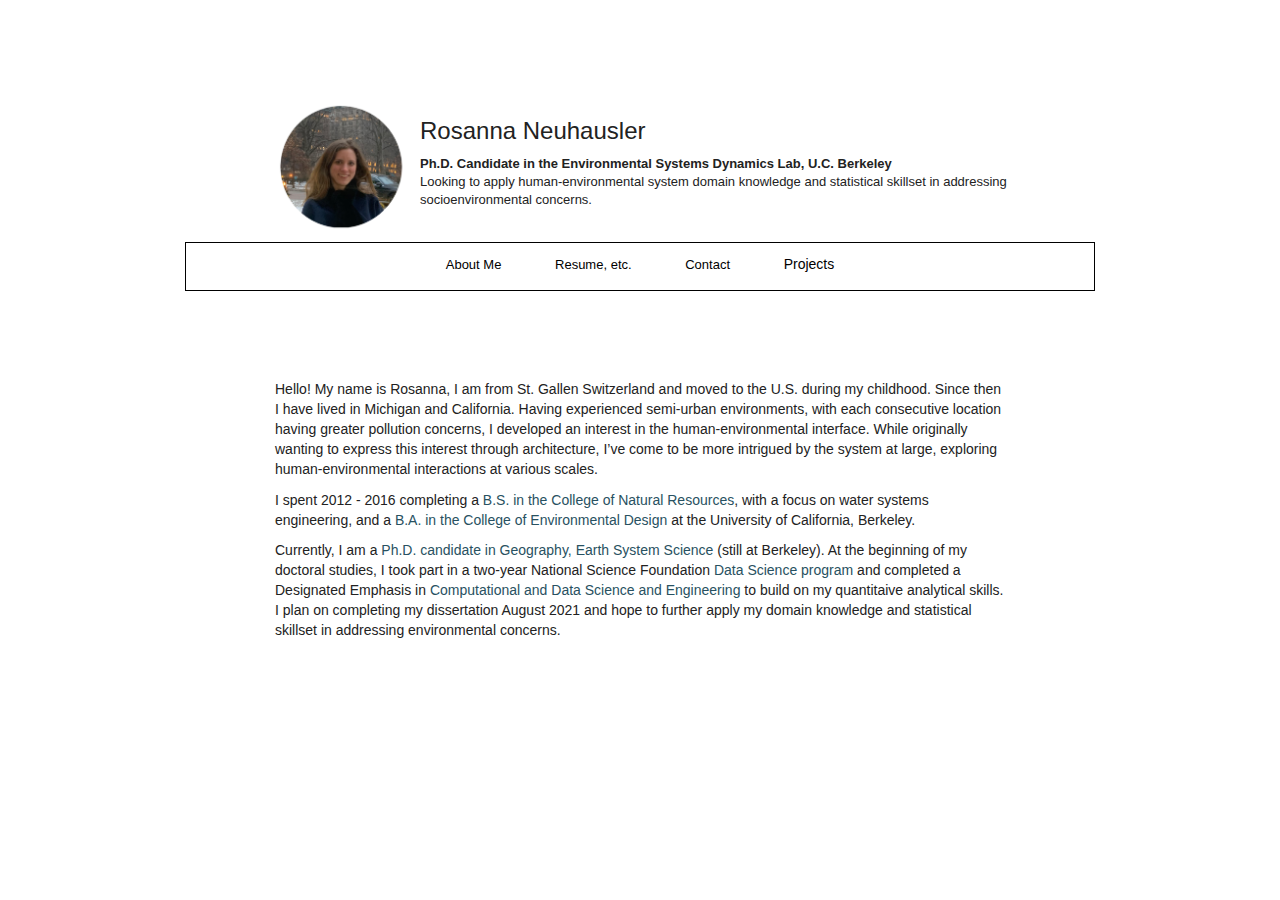
==== index.html @ 196059f1 "updated layout" ====
<!DOCTYPE html>

<html>

<head>

<meta charset="utf-8" />
<meta name="generator" content="pandoc" />
<meta http-equiv="X-UA-Compatible" content="IE=EDGE" />




<title>index.utf8</title>

<script src="site_libs/jquery-1.11.3/jquery.min.js"></script>
<meta name="viewport" content="width=device-width, initial-scale=1" />
<link href="site_libs/bootstrap-3.3.5/css/yeti.min.css" rel="stylesheet" />
<script src="site_libs/bootstrap-3.3.5/js/bootstrap.min.js"></script>
<script src="site_libs/bootstrap-3.3.5/shim/html5shiv.min.js"></script>
<script src="site_libs/bootstrap-3.3.5/shim/respond.min.js"></script>
<style>h1 {font-size: 34px;}
       h1.title {font-size: 38px;}
       h2 {font-size: 30px;}
       h3 {font-size: 24px;}
       h4 {font-size: 18px;}
       h5 {font-size: 16px;}
       h6 {font-size: 12px;}
       code {color: inherit; background-color: rgba(0, 0, 0, 0.04);}
       pre:not([class]) { background-color: white }</style>
<script src="site_libs/navigation-1.1/tabsets.js"></script>
<link href="site_libs/highlightjs-9.12.0/default.css" rel="stylesheet" />
<script src="site_libs/highlightjs-9.12.0/highlight.js"></script>

<style type="text/css">
  code{white-space: pre-wrap;}
  span.smallcaps{font-variant: small-caps;}
  span.underline{text-decoration: underline;}
  div.column{display: inline-block; vertical-align: top; width: 50%;}
  div.hanging-indent{margin-left: 1.5em; text-indent: -1.5em;}
  ul.task-list{list-style: none;}
    </style>

<style type="text/css">code{white-space: pre;}</style>
<script type="text/javascript">
if (window.hljs) {
  hljs.configure({languages: []});
  hljs.initHighlightingOnLoad();
  if (document.readyState && document.readyState === "complete") {
    window.setTimeout(function() { hljs.initHighlighting(); }, 0);
  }
}
</script>





<link rel="stylesheet" href="starter.css" type="text/css" />



<style type = "text/css">
.main-container {
  max-width: 940px;
  margin-left: auto;
  margin-right: auto;
}
img {
  max-width:100%;
}
.tabbed-pane {
  padding-top: 12px;
}
.html-widget {
  margin-bottom: 20px;
}
button.code-folding-btn:focus {
  outline: none;
}
summary {
  display: list-item;
}
pre code {
  padding: 0;
}
</style>


<style type="text/css">
.dropdown-submenu {
  position: relative;
}
.dropdown-submenu>.dropdown-menu {
  top: 0;
  left: 100%;
  margin-top: -6px;
  margin-left: -1px;
  border-radius: 0 6px 6px 6px;
}
.dropdown-submenu:hover>.dropdown-menu {
  display: block;
}
.dropdown-submenu>a:after {
  display: block;
  content: " ";
  float: right;
  width: 0;
  height: 0;
  border-color: transparent;
  border-style: solid;
  border-width: 5px 0 5px 5px;
  border-left-color: #cccccc;
  margin-top: 5px;
  margin-right: -10px;
}
.dropdown-submenu:hover>a:after {
  border-left-color: #adb5bd;
}
.dropdown-submenu.pull-left {
  float: none;
}
.dropdown-submenu.pull-left>.dropdown-menu {
  left: -100%;
  margin-left: 10px;
  border-radius: 6px 0 6px 6px;
}
</style>

<script type="text/javascript">
// manage active state of menu based on current page
$(document).ready(function () {
  // active menu anchor
  href = window.location.pathname
  href = href.substr(href.lastIndexOf('/') + 1)
  if (href === "")
    href = "index.html";
  var menuAnchor = $('a[href="' + href + '"]');

  // mark it active
  menuAnchor.tab('show');

  // if it's got a parent navbar menu mark it active as well
  menuAnchor.closest('li.dropdown').addClass('active');

  // Navbar adjustments
  var navHeight = $(".navbar").first().height() + 15;
  var style = document.createElement('style');
  var pt = "padding-top: " + navHeight + "px; ";
  var mt = "margin-top: -" + navHeight + "px; ";
  var css = "";
  // offset scroll position for anchor links (for fixed navbar)
  for (var i = 1; i <= 6; i++) {
    css += ".section h" + i + "{ " + pt + mt + "}\n";
  }
  style.innerHTML = "body {" + pt + "padding-bottom: 40px; }\n" + css;
  document.head.appendChild(style);
});
</script>

<!-- tabsets -->

<style type="text/css">
.tabset-dropdown > .nav-tabs {
  display: inline-table;
  max-height: 500px;
  min-height: 44px;
  overflow-y: auto;
  border: 1px solid #ddd;
  border-radius: 4px;
}

.tabset-dropdown > .nav-tabs > li.active:before {
  content: "";
  font-family: 'Glyphicons Halflings';
  display: inline-block;
  padding: 10px;
  border-right: 1px solid #ddd;
}

.tabset-dropdown > .nav-tabs.nav-tabs-open > li.active:before {
  content: "&#xe258;";
  border: none;
}

.tabset-dropdown > .nav-tabs.nav-tabs-open:before {
  content: "";
  font-family: 'Glyphicons Halflings';
  display: inline-block;
  padding: 10px;
  border-right: 1px solid #ddd;
}

.tabset-dropdown > .nav-tabs > li.active {
  display: block;
}

.tabset-dropdown > .nav-tabs > li > a,
.tabset-dropdown > .nav-tabs > li > a:focus,
.tabset-dropdown > .nav-tabs > li > a:hover {
  border: none;
  display: inline-block;
  border-radius: 4px;
  background-color: transparent;
}

.tabset-dropdown > .nav-tabs.nav-tabs-open > li {
  display: block;
  float: none;
}

.tabset-dropdown > .nav-tabs > li {
  display: none;
}
</style>

<!-- code folding -->




</head>

<body>


<div class="container-fluid main-container">




<meta name="viewport" content="width=device-width, initial-scale=1">
<style>

  img {
    float: left;
  }

  body {
    background-color: #ffffff;
    text-color: #000000;
    font-family: inherit;
    font-weight: lighter;
    font-size: 13px;
  } /*for dark background: #0D2A35*/

  a:link{ color: #285161 }
  a:visited{ color: #285161}



  .navbar {
    width: 100%;
    font-family: inherit;
    background-color: #ffffff;
    border: 1px solid black;
    color: #000000;
    display: inline-block;
    text-align:center;
    margin-bottom: 0px;
  }

  .navbar a {
    display: inline-block;
    font-size: 13px;
    text-align: center;
    color: #000000;
    padding: 12px 25px;
    text-decoration: none;
    border-bottom: 3px solid transparent;
  }

  .navbar a.active {
    border-bottom: 3px solid red;
  }

  .dropbtn {
    cursor: pointer;
    font-size: 14px;
    border: none;
    outline: none;
    padding: 12px 25px;
    background-color: inherit;
    font-family: inherit;
    padding-top: 12px;
    padding-bottom: 12px;
  }

  .dropdown {
  position: relative;
  display: inline-block;
}

  .navbar a:hover, .dropdown:hover .dropbtn, .dropbtn:focus {
    border-bottom: 3px solid red;
  }

  .dropdown-content {
    display: none;
    position: absolute;
    background-color: #e8e8e8;
    min-width: 160px;
    z-index: 3;
    box-shadow: 0px 1px 2px 0px rgba(0,0,0,0.2);
  }

/*links inside*/
  .dropdown-content a {
    float: none;
    color: black;
    padding: 12px 16px;
    text-decoration: none;
    display: block;
    text-align: left;
  }

  .dropdown-content a:hover {
  }

  .show {
    display: block;
  }


  .h1{
    font-weight: lighter;
  }
    p{
padding-right: 90px;
padding-left: 90px;
}


</style>



<div>

<br>

<br>

<p>
<img src="images/newyork_zoom.png" alt="Profile" style="width:145px;height:145px;">
<h1>Rosanna Neuhausler</h1>
<strong>Ph.D. Candidate in the Environmental Systems Dynamics Lab, U.C. Berkeley</strong> <br> Looking to apply human-environmental system domain knowledge and statistical skillset in addressing socioenvironmental concerns.
</p>
<div class="navbar">
  <a href=index.html>About Me</a>
  <a href=resume.html>Resume, etc.</a>
  <a href=contact.html>Contact</a>
  <div class="dropdown">
    <button onclick="myFunction()" class="dropbtn">Projects</button>
    <div id="myDropdown" class="dropdown-content">
      <a href=edgeai.html>AI at the Edge for Intruder Detection</a>
      <a href=hongkong.html>Fisheye Image Segmentation</a>
    </div>
  </div>

</div>


<br>
<br>

</div>

<script>
/* When the user clicks on the button,
toggle between hiding and showing the dropdown content */
function myFunction() {
  document.getElementById("myDropdown").classList.toggle("show");
}

// Close the dropdown if the user clicks outside of it
window.onclick = function(e) {
  if (!e.target.matches('.dropbtn')) {
  var myDropdown = document.getElementById("myDropdown");
    if (myDropdown.classList.contains('show')) {
      myDropdown.classList.remove('show');
    }
  }
}
</script>

<div id="header">




</div>


<style>

p{
padding-right: 90px;
padding-left: 90px;
}

</style>
<body>
<p><br> <br> <br></p>
<p>
Hello! My name is Rosanna, I am from St. Gallen Switzerland and moved to the U.S. during my childhood. Since then I have lived in Michigan and California. Having experienced semi-urban environments, with each consecutive location having greater pollution concerns, I developed an interest in the human-environmental interface. While originally wanting to express this interest through architecture, I’ve come to be more intrigued by the system at large, exploring human-environmental interactions at various scales.
</p>
<p>
I spent 2012 - 2016 completing a <a href="http://guide.berkeley.edu/undergraduate/degree-programs/conservation-resource-studies/">B.S. in the College of Natural Resources</a>, with a focus on water systems engineering, and a <a href="http://guide.berkeley.edu/undergraduate/degree-programs/urban-studies/">B.A. in the College of Environmental Design</a> at the University of California, Berkeley.
</p>
<p>
Currently, I am a <a href="http://geography.berkeley.edu/graduate-studies/program-description/">Ph.D. candidate in Geography, Earth System Science</a> (still at Berkeley). At the beginning of my doctoral studies, I took part in a two-year National Science Foundation <a href="http://ds421.berkeley.edu/">Data Science program</a> and completed a Designated Emphasis in <a href="https://citris-uc.org/initiatives/decse/">Computational and Data Science and Engineering</a> to build on my quantitaive analytical skills. I plan on completing my dissertation August 2021 and hope to further apply my domain knowledge and statistical skillset in addressing environmental concerns.
</p>
</body>




</div>

<script>

// add bootstrap table styles to pandoc tables
function bootstrapStylePandocTables() {
  $('tr.odd').parent('tbody').parent('table').addClass('table table-condensed');
}
$(document).ready(function () {
  bootstrapStylePandocTables();
});


</script>

<!-- tabsets -->

<script>
$(document).ready(function () {
  window.buildTabsets("TOC");
});

$(document).ready(function () {
  $('.tabset-dropdown > .nav-tabs > li').click(function () {
    $(this).parent().toggleClass('nav-tabs-open');
  });
});
</script>

<!-- code folding -->


<!-- dynamically load mathjax for compatibility with self-contained -->
<script>
  (function () {
    var script = document.createElement("script");
    script.type = "text/javascript";
    script.src  = "https://mathjax.rstudio.com/latest/MathJax.js?config=TeX-AMS-MML_HTMLorMML";
    document.getElementsByTagName("head")[0].appendChild(script);
  })();
</script>

</body>
</html>
---- site_libs/bootstrap-3.3.5/css/yeti.min.css ----
@font-face {
  font-family: 'Open Sans';
  font-style: normal;
  font-weight: 300;
  src: url(fonts/OpenSansLight.ttf) format('truetype');
}
@font-face {
  font-family: 'Open Sans';
  font-style: normal;
  font-weight: 400;
  src: url(fonts/OpenSans.ttf) format('truetype');
}
@font-face {
  font-family: 'Open Sans';
  font-style: normal;
  font-weight: 700;
  src: url(fonts/OpenSansBold.ttf) format('truetype');
}
@font-face {
  font-family: 'Open Sans';
  font-style: italic;
  font-weight: 300;
  src: url(fonts/OpenSansLightItalic.ttf) format('truetype');
}
@font-face {
  font-family: 'Open Sans';
  font-style: italic;
  font-weight: 400;
  src: url(fonts/OpenSansItalic.ttf) format('truetype');
}
@font-face {
  font-family: 'Open Sans';
  font-style: italic;
  font-weight: 700;
  src: url(fonts/OpenSansBoldItalic.ttf) format('truetype');
}


/*!
 * bootswatch v3.3.6
 * Homepage: http://bootswatch.com
 * Copyright 2012-2015 Thomas Park
 * Licensed under MIT
 * Based on Bootstrap
*//*!
 * Bootstrap v3.3.6 (http://getbootstrap.com)
 * Copyright 2011-2015 Twitter, Inc.
 * Licensed under MIT (https://github.com/twbs/bootstrap/blob/master/LICENSE)
 *//*! normalize.css v3.0.3 | MIT License | github.com/necolas/normalize.css */html{font-family:sans-serif;-ms-text-size-adjust:100%;-webkit-text-size-adjust:100%}body{margin:0}article,aside,details,figcaption,figure,footer,header,hgroup,main,menu,nav,section,summary{display:block}audio,canvas,progress,video{display:inline-block;vertical-align:baseline}audio:not([controls]){display:none;height:0}[hidden],template{display:none}a{background-color:transparent}a:active,a:hover{outline:0}abbr[title]{border-bottom:1px dotted}b,strong{font-weight:bold}dfn{font-style:italic}h1{font-size:2em;margin:0.67em 0}mark{background:#ff0;color:#000}small{font-size:80%}sub,sup{font-size:75%;line-height:0;position:relative;vertical-align:baseline}sup{top:-0.5em}sub{bottom:-0.25em}img{border:0}svg:not(:root){overflow:hidden}figure{margin:1em 40px}hr{-webkit-box-sizing:content-box;-moz-box-sizing:content-box;box-sizing:content-box;height:0}pre{overflow:auto}code,kbd,pre,samp{font-family:monospace, monospace;font-size:1em}button,input,optgroup,select,textarea{color:inherit;font:inherit;margin:0}button{overflow:visible}button,select{text-transform:none}button,html input[type="button"],input[type="reset"],input[type="submit"]{-webkit-appearance:button;cursor:pointer}button[disabled],html input[disabled]{cursor:default}button::-moz-focus-inner,input::-moz-focus-inner{border:0;padding:0}input{line-height:normal}input[type="checkbox"],input[type="radio"]{-webkit-box-sizing:border-box;-moz-box-sizing:border-box;box-sizing:border-box;padding:0}input[type="number"]::-webkit-inner-spin-button,input[type="number"]::-webkit-outer-spin-button{height:auto}input[type="search"]{-webkit-appearance:textfield;-webkit-box-sizing:content-box;-moz-box-sizing:content-box;box-sizing:content-box}input[type="search"]::-webkit-search-cancel-button,input[type="search"]::-webkit-search-decoration{-webkit-appearance:none}fieldset{border:1px solid #c0c0c0;margin:0 2px;padding:0.35em 0.625em 0.75em}legend{border:0;padding:0}textarea{overflow:auto}optgroup{font-weight:bold}table{border-collapse:collapse;border-spacing:0}td,th{padding:0}/*! Source: https://github.com/h5bp/html5-boilerplate/blob/master/src/css/main.css */@media print{*,*:before,*:after{background:transparent !important;color:#000 !important;-webkit-box-shadow:none !important;box-shadow:none !important;text-shadow:none !important}a,a:visited{text-decoration:underline}a[href]:after{content:" (" attr(href) ")"}abbr[title]:after{content:" (" attr(title) ")"}a[href^="#"]:after,a[href^="javascript:"]:after{content:""}pre,blockquote{border:1px solid #999;page-break-inside:avoid}thead{display:table-header-group}tr,img{page-break-inside:avoid}img{max-width:100% !important}p,h2,h3{orphans:3;widows:3}h2,h3{page-break-after:avoid}.navbar{display:none}.btn>.caret,.dropup>.btn>.caret{border-top-color:#000 !important}.label{border:1px solid #000}.table{border-collapse:collapse !important}.table td,.table th{background-color:#fff !important}.table-bordered th,.table-bordered td{border:1px solid #ddd !important}}@font-face{font-family:'Glyphicons Halflings';src:url('../fonts/glyphicons-halflings-regular.eot');src:url('../fonts/glyphicons-halflings-regular.eot?#iefix') format('embedded-opentype'),url('../fonts/glyphicons-halflings-regular.woff') format('woff'),url('../fonts/glyphicons-halflings-regular.ttf') format('truetype'),url('../fonts/glyphicons-halflings-regular.svg#glyphicons_halflingsregular') format('svg')}.glyphicon{position:relative;top:1px;display:inline-block;font-family:'Glyphicons Halflings';font-style:normal;font-weight:normal;line-height:1;-webkit-font-smoothing:antialiased;-moz-osx-font-smoothing:grayscale}.glyphicon-asterisk:before{content:"\002a"}.glyphicon-plus:before{content:"\002b"}.glyphicon-euro:before,.glyphicon-eur:before{content:"\20ac"}.glyphicon-minus:before{content:"\2212"}.glyphicon-cloud:before{content:"\2601"}.glyphicon-envelope:before{content:"\2709"}.glyphicon-pencil:before{content:"\270f"}.glyphicon-glass:before{content:"\e001"}.glyphicon-music:before{content:"\e002"}.glyphicon-search:before{content:"\e003"}.glyphicon-heart:before{content:"\e005"}.glyphicon-star:before{content:"\e006"}.glyphicon-star-empty:before{content:"\e007"}.glyphicon-user:before{content:"\e008"}.glyphicon-film:before{content:"\e009"}.glyphicon-th-large:before{content:"\e010"}.glyphicon-th:before{content:"\e011"}.glyphicon-th-list:before{content:"\e012"}.glyphicon-ok:before{content:"\e013"}.glyphicon-remove:before{content:"\e014"}.glyphicon-zoom-in:before{content:"\e015"}.glyphicon-zoom-out:before{content:"\e016"}.glyphicon-off:before{content:"\e017"}.glyphicon-signal:before{content:"\e018"}.glyphicon-cog:before{content:"\e019"}.glyphicon-trash:before{content:"\e020"}.glyphicon-home:before{content:"\e021"}.glyphicon-file:before{content:"\e022"}.glyphicon-time:before{content:"\e023"}.glyphicon-road:before{content:"\e024"}.glyphicon-download-alt:before{content:"\e025"}.glyphicon-download:before{content:"\e026"}.glyphicon-upload:before{content:"\e027"}.glyphicon-inbox:before{content:"\e028"}.glyphicon-play-circle:before{content:"\e029"}.glyphicon-repeat:before{content:"\e030"}.glyphicon-refresh:before{content:"\e031"}.glyphicon-list-alt:before{content:"\e032"}.glyphicon-lock:before{content:"\e033"}.glyphicon-flag:before{content:"\e034"}.glyphicon-headphones:before{content:"\e035"}.glyphicon-volume-off:before{content:"\e036"}.glyphicon-volume-down:before{content:"\e037"}.glyphicon-volume-up:before{content:"\e038"}.glyphicon-qrcode:before{content:"\e039"}.glyphicon-barcode:before{content:"\e040"}.glyphicon-tag:before{content:"\e041"}.glyphicon-tags:before{content:"\e042"}.glyphicon-book:before{content:"\e043"}.glyphicon-bookmark:before{content:"\e044"}.glyphicon-print:before{content:"\e045"}.glyphicon-camera:before{content:"\e046"}.glyphicon-font:before{content:"\e047"}.glyphicon-bold:before{content:"\e048"}.glyphicon-italic:before{content:"\e049"}.glyphicon-text-height:before{content:"\e050"}.glyphicon-text-width:before{content:"\e051"}.glyphicon-align-left:before{content:"\e052"}.glyphicon-align-center:before{content:"\e053"}.glyphicon-align-right:before{content:"\e054"}.glyphicon-align-justify:before{content:"\e055"}.glyphicon-list:before{content:"\e056"}.glyphicon-indent-left:before{content:"\e057"}.glyphicon-indent-right:before{content:"\e058"}.glyphicon-facetime-video:before{content:"\e059"}.glyphicon-picture:before{content:"\e060"}.glyphicon-map-marker:before{content:"\e062"}.glyphicon-adjust:before{content:"\e063"}.glyphicon-tint:before{content:"\e064"}.glyphicon-edit:before{content:"\e065"}.glyphicon-share:before{content:"\e066"}.glyphicon-check:before{content:"\e067"}.glyphicon-move:before{content:"\e068"}.glyphicon-step-backward:before{content:"\e069"}.glyphicon-fast-backward:before{content:"\e070"}.glyphicon-backward:before{content:"\e071"}.glyphicon-play:before{content:"\e072"}.glyphicon-pause:before{content:"\e073"}.glyphicon-stop:before{content:"\e074"}.glyphicon-forward:before{content:"\e075"}.glyphicon-fast-forward:before{content:"\e076"}.glyphicon-step-forward:before{content:"\e077"}.glyphicon-eject:before{content:"\e078"}.glyphicon-chevron-left:before{content:"\e079"}.glyphicon-chevron-right:before{content:"\e080"}.glyphicon-plus-sign:before{content:"\e081"}.glyphicon-minus-sign:before{content:"\e082"}.glyphicon-remove-sign:before{content:"\e083"}.glyphicon-ok-sign:before{content:"\e084"}.glyphicon-question-sign:before{content:"\e085"}.glyphicon-info-sign:before{content:"\e086"}.glyphicon-screenshot:before{content:"\e087"}.glyphicon-remove-circle:before{content:"\e088"}.glyphicon-ok-circle:before{content:"\e089"}.glyphicon-ban-circle:before{content:"\e090"}.glyphicon-arrow-left:before{content:"\e091"}.glyphicon-arrow-right:before{content:"\e092"}.glyphicon-arrow-up:before{content:"\e093"}.glyphicon-arrow-down:before{content:"\e094"}.glyphicon-share-alt:before{content:"\e095"}.glyphicon-resize-full:before{content:"\e096"}.glyphicon-resize-small:before{content:"\e097"}.glyphicon-exclamation-sign:before{content:"\e101"}.glyphicon-gift:before{content:"\e102"}.glyphicon-leaf:before{content:"\e103"}.glyphicon-fire:before{content:"\e104"}.glyphicon-eye-open:before{content:"\e105"}.glyphicon-eye-close:before{content:"\e106"}.glyphicon-warning-sign:before{content:"\e107"}.glyphicon-plane:before{content:"\e108"}.glyphicon-calendar:before{content:"\e109"}.glyphicon-random:before{content:"\e110"}.glyphicon-comment:before{content:"\e111"}.glyphicon-magnet:before{content:"\e112"}.glyphicon-chevron-up:before{content:"\e113"}.glyphicon-chevron-down:before{content:"\e114"}.glyphicon-retweet:before{content:"\e115"}.glyphicon-shopping-cart:before{content:"\e116"}.glyphicon-folder-close:before{content:"\e117"}.glyphicon-folder-open:before{content:"\e118"}.glyphicon-resize-vertical:before{content:"\e119"}.glyphicon-resize-horizontal:before{content:"\e120"}.glyphicon-hdd:before{content:"\e121"}.glyphicon-bullhorn:before{content:"\e122"}.glyphicon-bell:before{content:"\e123"}.glyphicon-certificate:before{content:"\e124"}.glyphicon-thumbs-up:before{content:"\e125"}.glyphicon-thumbs-down:before{content:"\e126"}.glyphicon-hand-right:before{content:"\e127"}.glyphicon-hand-left:before{content:"\e128"}.glyphicon-hand-up:before{content:"\e129"}.glyphicon-hand-down:before{content:"\e130"}.glyphicon-circle-arrow-right:before{content:"\e131"}.glyphicon-circle-arrow-left:before{content:"\e132"}.glyphicon-circle-arrow-up:before{content:"\e133"}.glyphicon-circle-arrow-down:before{content:"\e134"}.glyphicon-globe:before{content:"\e135"}.glyphicon-wrench:before{content:"\e136"}.glyphicon-tasks:before{content:"\e137"}.glyphicon-filter:before{content:"\e138"}.glyphicon-briefcase:before{content:"\e139"}.glyphicon-fullscreen:before{content:"\e140"}.glyphicon-dashboard:before{content:"\e141"}.glyphicon-paperclip:before{content:"\e142"}.glyphicon-heart-empty:before{content:"\e143"}.glyphicon-link:before{content:"\e144"}.glyphicon-phone:before{content:"\e145"}.glyphicon-pushpin:before{content:"\e146"}.glyphicon-usd:before{content:"\e148"}.glyphicon-gbp:before{content:"\e149"}.glyphicon-sort:before{content:"\e150"}.glyphicon-sort-by-alphabet:before{content:"\e151"}.glyphicon-sort-by-alphabet-alt:before{content:"\e152"}.glyphicon-sort-by-order:before{content:"\e153"}.glyphicon-sort-by-order-alt:before{content:"\e154"}.glyphicon-sort-by-attributes:before{content:"\e155"}.glyphicon-sort-by-attributes-alt:before{content:"\e156"}.glyphicon-unchecked:before{content:"\e157"}.glyphicon-expand:before{content:"\e158"}.glyphicon-collapse-down:before{content:"\e159"}.glyphicon-collapse-up:before{content:"\e160"}.glyphicon-log-in:before{content:"\e161"}.glyphicon-flash:before{content:"\e162"}.glyphicon-log-out:before{content:"\e163"}.glyphicon-new-window:before{content:"\e164"}.glyphicon-record:before{content:"\e165"}.glyphicon-save:before{content:"\e166"}.glyphicon-open:before{content:"\e167"}.glyphicon-saved:before{content:"\e168"}.glyphicon-import:before{content:"\e169"}.glyphicon-export:before{content:"\e170"}.glyphicon-send:before{content:"\e171"}.glyphicon-floppy-disk:before{content:"\e172"}.glyphicon-floppy-saved:before{content:"\e173"}.glyphicon-floppy-remove:before{content:"\e174"}.glyphicon-floppy-save:before{content:"\e175"}.glyphicon-floppy-open:before{content:"\e176"}.glyphicon-credit-card:before{content:"\e177"}.glyphicon-transfer:before{content:"\e178"}.glyphicon-cutlery:before{content:"\e179"}.glyphicon-header:before{content:"\e180"}.glyphicon-compressed:before{content:"\e181"}.glyphicon-earphone:before{content:"\e182"}.glyphicon-phone-alt:before{content:"\e183"}.glyphicon-tower:before{content:"\e184"}.glyphicon-stats:before{content:"\e185"}.glyphicon-sd-video:before{content:"\e186"}.glyphicon-hd-video:before{content:"\e187"}.glyphicon-subtitles:before{content:"\e188"}.glyphicon-sound-stereo:before{content:"\e189"}.glyphicon-sound-dolby:before{content:"\e190"}.glyphicon-sound-5-1:before{content:"\e191"}.glyphicon-sound-6-1:before{content:"\e192"}.glyphicon-sound-7-1:before{content:"\e193"}.glyphicon-copyright-mark:before{content:"\e194"}.glyphicon-registration-mark:before{content:"\e195"}.glyphicon-cloud-download:before{content:"\e197"}.glyphicon-cloud-upload:before{content:"\e198"}.glyphicon-tree-conifer:before{content:"\e199"}.glyphicon-tree-deciduous:before{content:"\e200"}.glyphicon-cd:before{content:"\e201"}.glyphicon-save-file:before{content:"\e202"}.glyphicon-open-file:before{content:"\e203"}.glyphicon-level-up:before{content:"\e204"}.glyphicon-copy:before{content:"\e205"}.glyphicon-paste:before{content:"\e206"}.glyphicon-alert:before{content:"\e209"}.glyphicon-equalizer:before{content:"\e210"}.glyphicon-king:before{content:"\e211"}.glyphicon-queen:before{content:"\e212"}.glyphicon-pawn:before{content:"\e213"}.glyphicon-bishop:before{content:"\e214"}.glyphicon-knight:before{content:"\e215"}.glyphicon-baby-formula:before{content:"\e216"}.glyphicon-tent:before{content:"\26fa"}.glyphicon-blackboard:before{content:"\e218"}.glyphicon-bed:before{content:"\e219"}.glyphicon-apple:before{content:"\f8ff"}.glyphicon-erase:before{content:"\e221"}.glyphicon-hourglass:before{content:"\231b"}.glyphicon-lamp:before{content:"\e223"}.glyphicon-duplicate:before{content:"\e224"}.glyphicon-piggy-bank:before{content:"\e225"}.glyphicon-scissors:before{content:"\e226"}.glyphicon-bitcoin:before{content:"\e227"}.glyphicon-btc:before{content:"\e227"}.glyphicon-xbt:before{content:"\e227"}.glyphicon-yen:before{content:"\00a5"}.glyphicon-jpy:before{content:"\00a5"}.glyphicon-ruble:before{content:"\20bd"}.glyphicon-rub:before{content:"\20bd"}.glyphicon-scale:before{content:"\e230"}.glyphicon-ice-lolly:before{content:"\e231"}.glyphicon-ice-lolly-tasted:before{content:"\e232"}.glyphicon-education:before{content:"\e233"}.glyphicon-option-horizontal:before{content:"\e234"}.glyphicon-option-vertical:before{content:"\e235"}.glyphicon-menu-hamburger:before{content:"\e236"}.glyphicon-modal-window:before{content:"\e237"}.glyphicon-oil:before{content:"\e238"}.glyphicon-grain:before{content:"\e239"}.glyphicon-sunglasses:before{content:"\e240"}.glyphicon-text-size:before{content:"\e241"}.glyphicon-text-color:before{content:"\e242"}.glyphicon-text-background:before{content:"\e243"}.glyphicon-object-align-top:before{content:"\e244"}.glyphicon-object-align-bottom:before{content:"\e245"}.glyphicon-object-align-horizontal:before{content:"\e246"}.glyphicon-object-align-left:before{content:"\e247"}.glyphicon-object-align-vertical:before{content:"\e248"}.glyphicon-object-align-right:before{content:"\e249"}.glyphicon-triangle-right:before{content:"\e250"}.glyphicon-triangle-left:before{content:"\e251"}.glyphicon-triangle-bottom:before{content:"\e252"}.glyphicon-triangle-top:before{content:"\e253"}.glyphicon-console:before{content:"\e254"}.glyphicon-superscript:before{content:"\e255"}.glyphicon-subscript:before{content:"\e256"}.glyphicon-menu-left:before{content:"\e257"}.glyphicon-menu-right:before{content:"\e258"}.glyphicon-menu-down:before{content:"\e259"}.glyphicon-menu-up:before{content:"\e260"}*{-webkit-box-sizing:border-box;-moz-box-sizing:border-box;box-sizing:border-box}*:before,*:after{-webkit-box-sizing:border-box;-moz-box-sizing:border-box;box-sizing:border-box}html{font-size:10px;-webkit-tap-highlight-color:rgba(0,0,0,0)}body{font-family:"Open Sans","Helvetica Neue",Helvetica,Arial,sans-serif;font-size:15px;line-height:1.4;color:#222222;background-color:#ffffff}input,button,select,textarea{font-family:inherit;font-size:inherit;line-height:inherit}a{color:#008cba;text-decoration:none}a:hover,a:focus{color:#008cba;text-decoration:underline}a:focus{outline:thin dotted;outline:5px auto -webkit-focus-ring-color;outline-offset:-2px}figure{margin:0}img{vertical-align:middle}.img-responsive,.thumbnail>img,.thumbnail a>img,.carousel-inner>.item>img,.carousel-inner>.item>a>img{display:block;max-width:100%;height:auto}.img-rounded{border-radius:0}.img-thumbnail{padding:4px;line-height:1.4;background-color:#ffffff;border:1px solid #dddddd;border-radius:0;-webkit-transition:all .2s ease-in-out;-o-transition:all .2s ease-in-out;transition:all .2s ease-in-out;display:inline-block;max-width:100%;height:auto}.img-circle{border-radius:50%}hr{margin-top:21px;margin-bottom:21px;border:0;border-top:1px solid #dddddd}.sr-only{position:absolute;width:1px;height:1px;margin:-1px;padding:0;overflow:hidden;clip:rect(0, 0, 0, 0);border:0}.sr-only-focusable:active,.sr-only-focusable:focus{position:static;width:auto;height:auto;margin:0;overflow:visible;clip:auto}[role="button"]{cursor:pointer}h1,h2,h3,h4,h5,h6,.h1,.h2,.h3,.h4,.h5,.h6{font-family:"Open Sans","Helvetica Neue",Helvetica,Arial,sans-serif;font-weight:300;line-height:1.1;color:inherit}h1 small,h2 small,h3 small,h4 small,h5 small,h6 small,.h1 small,.h2 small,.h3 small,.h4 small,.h5 small,.h6 small,h1 .small,h2 .small,h3 .small,h4 .small,h5 .small,h6 .small,.h1 .small,.h2 .small,.h3 .small,.h4 .small,.h5 .small,.h6 .small{font-weight:normal;line-height:1;color:#999999}h1,.h1,h2,.h2,h3,.h3{margin-top:21px;margin-bottom:10.5px}h1 small,.h1 small,h2 small,.h2 small,h3 small,.h3 small,h1 .small,.h1 .small,h2 .small,.h2 .small,h3 .small,.h3 .small{font-size:65%}h4,.h4,h5,.h5,h6,.h6{margin-top:10.5px;margin-bottom:10.5px}h4 small,.h4 small,h5 small,.h5 small,h6 small,.h6 small,h4 .small,.h4 .small,h5 .small,.h5 .small,h6 .small,.h6 .small{font-size:75%}h1,.h1{font-size:39px}h2,.h2{font-size:32px}h3,.h3{font-size:26px}h4,.h4{font-size:19px}h5,.h5{font-size:15px}h6,.h6{font-size:13px}p{margin:0 0 10.5px}.lead{margin-bottom:21px;font-size:17px;font-weight:300;line-height:1.4}@media (min-width:768px){.lead{font-size:22.5px}}small,.small{font-size:80%}mark,.mark{background-color:#fcf8e3;padding:.2em}.text-left{text-align:left}.text-right{text-align:right}.text-center{text-align:center}.text-justify{text-align:justify}.text-nowrap{white-space:nowrap}.text-lowercase{text-transform:lowercase}.text-uppercase{text-transform:uppercase}.text-capitalize{text-transform:capitalize}.text-muted{color:#999999}.text-primary{color:#008cba}a.text-primary:hover,a.text-primary:focus{color:#006687}.text-success{color:#43ac6a}a.text-success:hover,a.text-success:focus{color:#358753}.text-info{color:#5bc0de}a.text-info:hover,a.text-info:focus{color:#31b0d5}.text-warning{color:#e99002}a.text-warning:hover,a.text-warning:focus{color:#b67102}.text-danger{color:#f04124}a.text-danger:hover,a.text-danger:focus{color:#d32a0e}.bg-primary{color:#fff;background-color:#008cba}a.bg-primary:hover,a.bg-primary:focus{background-color:#006687}.bg-success{background-color:#dff0d8}a.bg-success:hover,a.bg-success:focus{background-color:#c1e2b3}.bg-info{background-color:#d9edf7}a.bg-info:hover,a.bg-info:focus{background-color:#afd9ee}.bg-warning{background-color:#fcf8e3}a.bg-warning:hover,a.bg-warning:focus{background-color:#f7ecb5}.bg-danger{background-color:#f2dede}a.bg-danger:hover,a.bg-danger:focus{background-color:#e4b9b9}.page-header{padding-bottom:9.5px;margin:42px 0 21px;border-bottom:1px solid #dddddd}ul,ol{margin-top:0;margin-bottom:10.5px}ul ul,ol ul,ul ol,ol ol{margin-bottom:0}.list-unstyled{padding-left:0;list-style:none}.list-inline{padding-left:0;list-style:none;margin-left:-5px}.list-inline>li{display:inline-block;padding-left:5px;padding-right:5px}dl{margin-top:0;margin-bottom:21px}dt,dd{line-height:1.4}dt{font-weight:bold}dd{margin-left:0}@media (min-width:768px){.dl-horizontal dt{float:left;width:160px;clear:left;text-align:right;overflow:hidden;text-overflow:ellipsis;white-space:nowrap}.dl-horizontal dd{margin-left:180px}}abbr[title],abbr[data-original-title]{cursor:help;border-bottom:1px dotted #999999}.initialism{font-size:90%;text-transform:uppercase}blockquote{padding:10.5px 21px;margin:0 0 21px;font-size:18.75px;border-left:5px solid #dddddd}blockquote p:last-child,blockquote ul:last-child,blockquote ol:last-child{margin-bottom:0}blockquote footer,blockquote small,blockquote .small{display:block;font-size:80%;line-height:1.4;color:#6f6f6f}blockquote footer:before,blockquote small:before,blockquote .small:before{content:'\2014 \00A0'}.blockquote-reverse,blockquote.pull-right{padding-right:15px;padding-left:0;border-right:5px solid #dddddd;border-left:0;text-align:right}.blockquote-reverse footer:before,blockquote.pull-right footer:before,.blockquote-reverse small:before,blockquote.pull-right small:before,.blockquote-reverse .small:before,blockquote.pull-right .small:before{content:''}.blockquote-reverse footer:after,blockquote.pull-right footer:after,.blockquote-reverse small:after,blockquote.pull-right small:after,.blockquote-reverse .small:after,blockquote.pull-right .small:after{content:'\00A0 \2014'}address{margin-bottom:21px;font-style:normal;line-height:1.4}code,kbd,pre,samp{font-family:monospace}code{padding:2px 4px;font-size:90%;color:#c7254e;background-color:#f9f2f4;border-radius:0}kbd{padding:2px 4px;font-size:90%;color:#ffffff;background-color:#333333;border-radius:0;-webkit-box-shadow:inset 0 -1px 0 rgba(0,0,0,0.25);box-shadow:inset 0 -1px 0 rgba(0,0,0,0.25)}kbd kbd{padding:0;font-size:100%;font-weight:bold;-webkit-box-shadow:none;box-shadow:none}pre{display:block;padding:10px;margin:0 0 10.5px;font-size:14px;line-height:1.4;word-break:break-all;word-wrap:break-word;color:#333333;background-color:#f5f5f5;border:1px solid #cccccc;border-radius:0}pre code{padding:0;font-size:inherit;color:inherit;white-space:pre-wrap;background-color:transparent;border-radius:0}.pre-scrollable{max-height:340px;overflow-y:scroll}.container{margin-right:auto;margin-left:auto;padding-left:15px;padding-right:15px}@media (min-width:768px){.container{width:750px}}@media (min-width:992px){.container{width:970px}}@media (min-width:1200px){.container{width:1170px}}.container-fluid{margin-right:auto;margin-left:auto;padding-left:15px;padding-right:15px}.row{margin-left:-15px;margin-right:-15px}.col-xs-1,.col-sm-1,.col-md-1,.col-lg-1,.col-xs-2,.col-sm-2,.col-md-2,.col-lg-2,.col-xs-3,.col-sm-3,.col-md-3,.col-lg-3,.col-xs-4,.col-sm-4,.col-md-4,.col-lg-4,.col-xs-5,.col-sm-5,.col-md-5,.col-lg-5,.col-xs-6,.col-sm-6,.col-md-6,.col-lg-6,.col-xs-7,.col-sm-7,.col-md-7,.col-lg-7,.col-xs-8,.col-sm-8,.col-md-8,.col-lg-8,.col-xs-9,.col-sm-9,.col-md-9,.col-lg-9,.col-xs-10,.col-sm-10,.col-md-10,.col-lg-10,.col-xs-11,.col-sm-11,.col-md-11,.col-lg-11,.col-xs-12,.col-sm-12,.col-md-12,.col-lg-12{position:relative;min-height:1px;padding-left:15px;padding-right:15px}.col-xs-1,.col-xs-2,.col-xs-3,.col-xs-4,.col-xs-5,.col-xs-6,.col-xs-7,.col-xs-8,.col-xs-9,.col-xs-10,.col-xs-11,.col-xs-12{float:left}.col-xs-12{width:100%}.col-xs-11{width:91.66666667%}.col-xs-10{width:83.33333333%}.col-xs-9{width:75%}.col-xs-8{width:66.66666667%}.col-xs-7{width:58.33333333%}.col-xs-6{width:50%}.col-xs-5{width:41.66666667%}.col-xs-4{width:33.33333333%}.col-xs-3{width:25%}.col-xs-2{width:16.66666667%}.col-xs-1{width:8.33333333%}.col-xs-pull-12{right:100%}.col-xs-pull-11{right:91.66666667%}.col-xs-pull-10{right:83.33333333%}.col-xs-pull-9{right:75%}.col-xs-pull-8{right:66.66666667%}.col-xs-pull-7{right:58.33333333%}.col-xs-pull-6{right:50%}.col-xs-pull-5{right:41.66666667%}.col-xs-pull-4{right:33.33333333%}.col-xs-pull-3{right:25%}.col-xs-pull-2{right:16.66666667%}.col-xs-pull-1{right:8.33333333%}.col-xs-pull-0{right:auto}.col-xs-push-12{left:100%}.col-xs-push-11{left:91.66666667%}.col-xs-push-10{left:83.33333333%}.col-xs-push-9{left:75%}.col-xs-push-8{left:66.66666667%}.col-xs-push-7{left:58.33333333%}.col-xs-push-6{left:50%}.col-xs-push-5{left:41.66666667%}.col-xs-push-4{left:33.33333333%}.col-xs-push-3{left:25%}.col-xs-push-2{left:16.66666667%}.col-xs-push-1{left:8.33333333%}.col-xs-push-0{left:auto}.col-xs-offset-12{margin-left:100%}.col-xs-offset-11{margin-left:91.66666667%}.col-xs-offset-10{margin-left:83.33333333%}.col-xs-offset-9{margin-left:75%}.col-xs-offset-8{margin-left:66.66666667%}.col-xs-offset-7{margin-left:58.33333333%}.col-xs-offset-6{margin-left:50%}.col-xs-offset-5{margin-left:41.66666667%}.col-xs-offset-4{margin-left:33.33333333%}.col-xs-offset-3{margin-left:25%}.col-xs-offset-2{margin-left:16.66666667%}.col-xs-offset-1{margin-left:8.33333333%}.col-xs-offset-0{margin-left:0%}@media (min-width:768px){.col-sm-1,.col-sm-2,.col-sm-3,.col-sm-4,.col-sm-5,.col-sm-6,.col-sm-7,.col-sm-8,.col-sm-9,.col-sm-10,.col-sm-11,.col-sm-12{float:left}.col-sm-12{width:100%}.col-sm-11{width:91.66666667%}.col-sm-10{width:83.33333333%}.col-sm-9{width:75%}.col-sm-8{width:66.66666667%}.col-sm-7{width:58.33333333%}.col-sm-6{width:50%}.col-sm-5{width:41.66666667%}.col-sm-4{width:33.33333333%}.col-sm-3{width:25%}.col-sm-2{width:16.66666667%}.col-sm-1{width:8.33333333%}.col-sm-pull-12{right:100%}.col-sm-pull-11{right:91.66666667%}.col-sm-pull-10{right:83.33333333%}.col-sm-pull-9{right:75%}.col-sm-pull-8{right:66.66666667%}.col-sm-pull-7{right:58.33333333%}.col-sm-pull-6{right:50%}.col-sm-pull-5{right:41.66666667%}.col-sm-pull-4{right:33.33333333%}.col-sm-pull-3{right:25%}.col-sm-pull-2{right:16.66666667%}.col-sm-pull-1{right:8.33333333%}.col-sm-pull-0{right:auto}.col-sm-push-12{left:100%}.col-sm-push-11{left:91.66666667%}.col-sm-push-10{left:83.33333333%}.col-sm-push-9{left:75%}.col-sm-push-8{left:66.66666667%}.col-sm-push-7{left:58.33333333%}.col-sm-push-6{left:50%}.col-sm-push-5{left:41.66666667%}.col-sm-push-4{left:33.33333333%}.col-sm-push-3{left:25%}.col-sm-push-2{left:16.66666667%}.col-sm-push-1{left:8.33333333%}.col-sm-push-0{left:auto}.col-sm-offset-12{margin-left:100%}.col-sm-offset-11{margin-left:91.66666667%}.col-sm-offset-10{margin-left:83.33333333%}.col-sm-offset-9{margin-left:75%}.col-sm-offset-8{margin-left:66.66666667%}.col-sm-offset-7{margin-left:58.33333333%}.col-sm-offset-6{margin-left:50%}.col-sm-offset-5{margin-left:41.66666667%}.col-sm-offset-4{margin-left:33.33333333%}.col-sm-offset-3{margin-left:25%}.col-sm-offset-2{margin-left:16.66666667%}.col-sm-offset-1{margin-left:8.33333333%}.col-sm-offset-0{margin-left:0%}}@media (min-width:992px){.col-md-1,.col-md-2,.col-md-3,.col-md-4,.col-md-5,.col-md-6,.col-md-7,.col-md-8,.col-md-9,.col-md-10,.col-md-11,.col-md-12{float:left}.col-md-12{width:100%}.col-md-11{width:91.66666667%}.col-md-10{width:83.33333333%}.col-md-9{width:75%}.col-md-8{width:66.66666667%}.col-md-7{width:58.33333333%}.col-md-6{width:50%}.col-md-5{width:41.66666667%}.col-md-4{width:33.33333333%}.col-md-3{width:25%}.col-md-2{width:16.66666667%}.col-md-1{width:8.33333333%}.col-md-pull-12{right:100%}.col-md-pull-11{right:91.66666667%}.col-md-pull-10{right:83.33333333%}.col-md-pull-9{right:75%}.col-md-pull-8{right:66.66666667%}.col-md-pull-7{right:58.33333333%}.col-md-pull-6{right:50%}.col-md-pull-5{right:41.66666667%}.col-md-pull-4{right:33.33333333%}.col-md-pull-3{right:25%}.col-md-pull-2{right:16.66666667%}.col-md-pull-1{right:8.33333333%}.col-md-pull-0{right:auto}.col-md-push-12{left:100%}.col-md-push-11{left:91.66666667%}.col-md-push-10{left:83.33333333%}.col-md-push-9{left:75%}.col-md-push-8{left:66.66666667%}.col-md-push-7{left:58.33333333%}.col-md-push-6{left:50%}.col-md-push-5{left:41.66666667%}.col-md-push-4{left:33.33333333%}.col-md-push-3{left:25%}.col-md-push-2{left:16.66666667%}.col-md-push-1{left:8.33333333%}.col-md-push-0{left:auto}.col-md-offset-12{margin-left:100%}.col-md-offset-11{margin-left:91.66666667%}.col-md-offset-10{margin-left:83.33333333%}.col-md-offset-9{margin-left:75%}.col-md-offset-8{margin-left:66.66666667%}.col-md-offset-7{margin-left:58.33333333%}.col-md-offset-6{margin-left:50%}.col-md-offset-5{margin-left:41.66666667%}.col-md-offset-4{margin-left:33.33333333%}.col-md-offset-3{margin-left:25%}.col-md-offset-2{margin-left:16.66666667%}.col-md-offset-1{margin-left:8.33333333%}.col-md-offset-0{margin-left:0%}}@media (min-width:1200px){.col-lg-1,.col-lg-2,.col-lg-3,.col-lg-4,.col-lg-5,.col-lg-6,.col-lg-7,.col-lg-8,.col-lg-9,.col-lg-10,.col-lg-11,.col-lg-12{float:left}.col-lg-12{width:100%}.col-lg-11{width:91.66666667%}.col-lg-10{width:83.33333333%}.col-lg-9{width:75%}.col-lg-8{width:66.66666667%}.col-lg-7{width:58.33333333%}.col-lg-6{width:50%}.col-lg-5{width:41.66666667%}.col-lg-4{width:33.33333333%}.col-lg-3{width:25%}.col-lg-2{width:16.66666667%}.col-lg-1{width:8.33333333%}.col-lg-pull-12{right:100%}.col-lg-pull-11{right:91.66666667%}.col-lg-pull-10{right:83.33333333%}.col-lg-pull-9{right:75%}.col-lg-pull-8{right:66.66666667%}.col-lg-pull-7{right:58.33333333%}.col-lg-pull-6{right:50%}.col-lg-pull-5{right:41.66666667%}.col-lg-pull-4{right:33.33333333%}.col-lg-pull-3{right:25%}.col-lg-pull-2{right:16.66666667%}.col-lg-pull-1{right:8.33333333%}.col-lg-pull-0{right:auto}.col-lg-push-12{left:100%}.col-lg-push-11{left:91.66666667%}.col-lg-push-10{left:83.33333333%}.col-lg-push-9{left:75%}.col-lg-push-8{left:66.66666667%}.col-lg-push-7{left:58.33333333%}.col-lg-push-6{left:50%}.col-lg-push-5{left:41.66666667%}.col-lg-push-4{left:33.33333333%}.col-lg-push-3{left:25%}.col-lg-push-2{left:16.66666667%}.col-lg-push-1{left:8.33333333%}.col-lg-push-0{left:auto}.col-lg-offset-12{margin-left:100%}.col-lg-offset-11{margin-left:91.66666667%}.col-lg-offset-10{margin-left:83.33333333%}.col-lg-offset-9{margin-left:75%}.col-lg-offset-8{margin-left:66.66666667%}.col-lg-offset-7{margin-left:58.33333333%}.col-lg-offset-6{margin-left:50%}.col-lg-offset-5{margin-left:41.66666667%}.col-lg-offset-4{margin-left:33.33333333%}.col-lg-offset-3{margin-left:25%}.col-lg-offset-2{margin-left:16.66666667%}.col-lg-offset-1{margin-left:8.33333333%}.col-lg-offset-0{margin-left:0%}}table{background-color:transparent}caption{padding-top:8px;padding-bottom:8px;color:#999999;text-align:left}th{}.table{width:100%;max-width:100%;margin-bottom:21px}.table>thead>tr>th,.table>tbody>tr>th,.table>tfoot>tr>th,.table>thead>tr>td,.table>tbody>tr>td,.table>tfoot>tr>td{padding:8px;line-height:1.4;vertical-align:top;border-top:1px solid #dddddd}.table>thead>tr>th{vertical-align:bottom;border-bottom:2px solid #dddddd}.table>caption+thead>tr:first-child>th,.table>colgroup+thead>tr:first-child>th,.table>thead:first-child>tr:first-child>th,.table>caption+thead>tr:first-child>td,.table>colgroup+thead>tr:first-child>td,.table>thead:first-child>tr:first-child>td{border-top:0}.table>tbody+tbody{border-top:2px solid #dddddd}.table .table{background-color:#ffffff}.table-condensed>thead>tr>th,.table-condensed>tbody>tr>th,.table-condensed>tfoot>tr>th,.table-condensed>thead>tr>td,.table-condensed>tbody>tr>td,.table-condensed>tfoot>tr>td{padding:5px}.table-bordered{border:1px solid #dddddd}.table-bordered>thead>tr>th,.table-bordered>tbody>tr>th,.table-bordered>tfoot>tr>th,.table-bordered>thead>tr>td,.table-bordered>tbody>tr>td,.table-bordered>tfoot>tr>td{border:1px solid #dddddd}.table-bordered>thead>tr>th,.table-bordered>thead>tr>td{border-bottom-width:2px}.table-striped>tbody>tr:nth-of-type(odd){background-color:#f9f9f9}.table-hover>tbody>tr:hover{background-color:#f5f5f5}table col[class*="col-"]{position:static;float:none;display:table-column}table td[class*="col-"],table th[class*="col-"]{position:static;float:none;display:table-cell}.table>thead>tr>td.active,.table>tbody>tr>td.active,.table>tfoot>tr>td.active,.table>thead>tr>th.active,.table>tbody>tr>th.active,.table>tfoot>tr>th.active,.table>thead>tr.active>td,.table>tbody>tr.active>td,.table>tfoot>tr.active>td,.table>thead>tr.active>th,.table>tbody>tr.active>th,.table>tfoot>tr.active>th{background-color:#f5f5f5}.table-hover>tbody>tr>td.active:hover,.table-hover>tbody>tr>th.active:hover,.table-hover>tbody>tr.active:hover>td,.table-hover>tbody>tr:hover>.active,.table-hover>tbody>tr.active:hover>th{background-color:#e8e8e8}.table>thead>tr>td.success,.table>tbody>tr>td.success,.table>tfoot>tr>td.success,.table>thead>tr>th.success,.table>tbody>tr>th.success,.table>tfoot>tr>th.success,.table>thead>tr.success>td,.table>tbody>tr.success>td,.table>tfoot>tr.success>td,.table>thead>tr.success>th,.table>tbody>tr.success>th,.table>tfoot>tr.success>th{background-color:#dff0d8}.table-hover>tbody>tr>td.success:hover,.table-hover>tbody>tr>th.success:hover,.table-hover>tbody>tr.success:hover>td,.table-hover>tbody>tr:hover>.success,.table-hover>tbody>tr.success:hover>th{background-color:#d0e9c6}.table>thead>tr>td.info,.table>tbody>tr>td.info,.table>tfoot>tr>td.info,.table>thead>tr>th.info,.table>tbody>tr>th.info,.table>tfoot>tr>th.info,.table>thead>tr.info>td,.table>tbody>tr.info>td,.table>tfoot>tr.info>td,.table>thead>tr.info>th,.table>tbody>tr.info>th,.table>tfoot>tr.info>th{background-color:#d9edf7}.table-hover>tbody>tr>td.info:hover,.table-hover>tbody>tr>th.info:hover,.table-hover>tbody>tr.info:hover>td,.table-hover>tbody>tr:hover>.info,.table-hover>tbody>tr.info:hover>th{background-color:#c4e3f3}.table>thead>tr>td.warning,.table>tbody>tr>td.warning,.table>tfoot>tr>td.warning,.table>thead>tr>th.warning,.table>tbody>tr>th.warning,.table>tfoot>tr>th.warning,.table>thead>tr.warning>td,.table>tbody>tr.warning>td,.table>tfoot>tr.warning>td,.table>thead>tr.warning>th,.table>tbody>tr.warning>th,.table>tfoot>tr.warning>th{background-color:#fcf8e3}.table-hover>tbody>tr>td.warning:hover,.table-hover>tbody>tr>th.warning:hover,.table-hover>tbody>tr.warning:hover>td,.table-hover>tbody>tr:hover>.warning,.table-hover>tbody>tr.warning:hover>th{background-color:#faf2cc}.table>thead>tr>td.danger,.table>tbody>tr>td.danger,.table>tfoot>tr>td.danger,.table>thead>tr>th.danger,.table>tbody>tr>th.danger,.table>tfoot>tr>th.danger,.table>thead>tr.danger>td,.table>tbody>tr.danger>td,.table>tfoot>tr.danger>td,.table>thead>tr.danger>th,.table>tbody>tr.danger>th,.table>tfoot>tr.danger>th{background-color:#f2dede}.table-hover>tbody>tr>td.danger:hover,.table-hover>tbody>tr>th.danger:hover,.table-hover>tbody>tr.danger:hover>td,.table-hover>tbody>tr:hover>.danger,.table-hover>tbody>tr.danger:hover>th{background-color:#ebcccc}.table-responsive{overflow-x:auto;min-height:0.01%}@media screen and (max-width:767px){.table-responsive{width:100%;margin-bottom:15.75px;overflow-y:hidden;-ms-overflow-style:-ms-autohiding-scrollbar;border:1px solid #dddddd}.table-responsive>.table{margin-bottom:0}.table-responsive>.table>thead>tr>th,.table-responsive>.table>tbody>tr>th,.table-responsive>.table>tfoot>tr>th,.table-responsive>.table>thead>tr>td,.table-responsive>.table>tbody>tr>td,.table-responsive>.table>tfoot>tr>td{white-space:nowrap}.table-responsive>.table-bordered{border:0}.table-responsive>.table-bordered>thead>tr>th:first-child,.table-responsive>.table-bordered>tbody>tr>th:first-child,.table-responsive>.table-bordered>tfoot>tr>th:first-child,.table-responsive>.table-bordered>thead>tr>td:first-child,.table-responsive>.table-bordered>tbody>tr>td:first-child,.table-responsive>.table-bordered>tfoot>tr>td:first-child{border-left:0}.table-responsive>.table-bordered>thead>tr>th:last-child,.table-responsive>.table-bordered>tbody>tr>th:last-child,.table-responsive>.table-bordered>tfoot>tr>th:last-child,.table-responsive>.table-bordered>thead>tr>td:last-child,.table-responsive>.table-bordered>tbody>tr>td:last-child,.table-responsive>.table-bordered>tfoot>tr>td:last-child{border-right:0}.table-responsive>.table-bordered>tbody>tr:last-child>th,.table-responsive>.table-bordered>tfoot>tr:last-child>th,.table-responsive>.table-bordered>tbody>tr:last-child>td,.table-responsive>.table-bordered>tfoot>tr:last-child>td{border-bottom:0}}fieldset{padding:0;margin:0;border:0;min-width:0}legend{display:block;width:100%;padding:0;margin-bottom:21px;font-size:22.5px;line-height:inherit;color:#333333;border:0;border-bottom:1px solid #e5e5e5}label{display:inline-block;max-width:100%;margin-bottom:5px;font-weight:bold}input[type="search"]{-webkit-box-sizing:border-box;-moz-box-sizing:border-box;box-sizing:border-box}input[type="radio"],input[type="checkbox"]{margin:4px 0 0;margin-top:1px \9;line-height:normal}input[type="file"]{display:block}input[type="range"]{display:block;width:100%}select[multiple],select[size]{height:auto}input[type="file"]:focus,input[type="radio"]:focus,input[type="checkbox"]:focus{outline:thin dotted;outline:5px auto -webkit-focus-ring-color;outline-offset:-2px}output{display:block;padding-top:9px;font-size:15px;line-height:1.4;color:#6f6f6f}.form-control{display:block;width:100%;height:39px;padding:8px 12px;font-size:15px;line-height:1.4;color:#6f6f6f;background-color:#ffffff;background-image:none;border:1px solid #cccccc;border-radius:0;-webkit-box-shadow:inset 0 1px 1px rgba(0,0,0,0.075);box-shadow:inset 0 1px 1px rgba(0,0,0,0.075);-webkit-transition:border-color ease-in-out .15s,-webkit-box-shadow ease-in-out .15s;-o-transition:border-color ease-in-out .15s,box-shadow ease-in-out .15s;transition:border-color ease-in-out .15s,box-shadow ease-in-out .15s}.form-control:focus{border-color:#66afe9;outline:0;-webkit-box-shadow:inset 0 1px 1px rgba(0,0,0,0.075),0 0 8px rgba(102,175,233,0.6);box-shadow:inset 0 1px 1px rgba(0,0,0,0.075),0 0 8px rgba(102,175,233,0.6)}.form-control::-moz-placeholder{color:#999999;opacity:1}.form-control:-ms-input-placeholder{color:#999999}.form-control::-webkit-input-placeholder{color:#999999}.form-control::-ms-expand{border:0;background-color:transparent}.form-control[disabled],.form-control[readonly],fieldset[disabled] .form-control{background-color:#eeeeee;opacity:1}.form-control[disabled],fieldset[disabled] .form-control{cursor:not-allowed}textarea.form-control{height:auto}input[type="search"]{-webkit-appearance:none}@media screen and (-webkit-min-device-pixel-ratio:0){input[type="date"].form-control,input[type="time"].form-control,input[type="datetime-local"].form-control,input[type="month"].form-control{line-height:39px}input[type="date"].input-sm,input[type="time"].input-sm,input[type="datetime-local"].input-sm,input[type="month"].input-sm,.input-group-sm input[type="date"],.input-group-sm input[type="time"],.input-group-sm input[type="datetime-local"],.input-group-sm input[type="month"]{line-height:36px}input[type="date"].input-lg,input[type="time"].input-lg,input[type="datetime-local"].input-lg,input[type="month"].input-lg,.input-group-lg input[type="date"],.input-group-lg input[type="time"],.input-group-lg input[type="datetime-local"],.input-group-lg input[type="month"]{line-height:60px}}.form-group{margin-bottom:15px}.radio,.checkbox{position:relative;display:block;margin-top:10px;margin-bottom:10px}.radio label,.checkbox label{min-height:21px;padding-left:20px;margin-bottom:0;font-weight:normal;cursor:pointer}.radio input[type="radio"],.radio-inline input[type="radio"],.checkbox input[type="checkbox"],.checkbox-inline input[type="checkbox"]{position:absolute;margin-left:-20px;margin-top:4px \9}.radio+.radio,.checkbox+.checkbox{margin-top:-5px}.radio-inline,.checkbox-inline{position:relative;display:inline-block;padding-left:20px;margin-bottom:0;vertical-align:middle;font-weight:normal;cursor:pointer}.radio-inline+.radio-inline,.checkbox-inline+.checkbox-inline{margin-top:0;margin-left:10px}input[type="radio"][disabled],input[type="checkbox"][disabled],input[type="radio"].disabled,input[type="checkbox"].disabled,fieldset[disabled] input[type="radio"],fieldset[disabled] input[type="checkbox"]{cursor:not-allowed}.radio-inline.disabled,.checkbox-inline.disabled,fieldset[disabled] .radio-inline,fieldset[disabled] .checkbox-inline{cursor:not-allowed}.radio.disabled label,.checkbox.disabled label,fieldset[disabled] .radio label,fieldset[disabled] .checkbox label{cursor:not-allowed}.form-control-static{padding-top:9px;padding-bottom:9px;margin-bottom:0;min-height:36px}.form-control-static.input-lg,.form-control-static.input-sm{padding-left:0;padding-right:0}.input-sm{height:36px;padding:8px 12px;font-size:12px;line-height:1.5;border-radius:0}select.input-sm{height:36px;line-height:36px}textarea.input-sm,select[multiple].input-sm{height:auto}.form-group-sm .form-control{height:36px;padding:8px 12px;font-size:12px;line-height:1.5;border-radius:0}.form-group-sm select.form-control{height:36px;line-height:36px}.form-group-sm textarea.form-control,.form-group-sm select[multiple].form-control{height:auto}.form-group-sm .form-control-static{height:36px;min-height:33px;padding:9px 12px;font-size:12px;line-height:1.5}.input-lg{height:60px;padding:16px 20px;font-size:19px;line-height:1.3333333;border-radius:0}select.input-lg{height:60px;line-height:60px}textarea.input-lg,select[multiple].input-lg{height:auto}.form-group-lg .form-control{height:60px;padding:16px 20px;font-size:19px;line-height:1.3333333;border-radius:0}.form-group-lg select.form-control{height:60px;line-height:60px}.form-group-lg textarea.form-control,.form-group-lg select[multiple].form-control{height:auto}.form-group-lg .form-control-static{height:60px;min-height:40px;padding:17px 20px;font-size:19px;line-height:1.3333333}.has-feedback{position:relative}.has-feedback .form-control{padding-right:48.75px}.form-control-feedback{position:absolute;top:0;right:0;z-index:2;display:block;width:39px;height:39px;line-height:39px;text-align:center;pointer-events:none}.input-lg+.form-control-feedback,.input-group-lg+.form-control-feedback,.form-group-lg .form-control+.form-control-feedback{width:60px;height:60px;line-height:60px}.input-sm+.form-control-feedback,.input-group-sm+.form-control-feedback,.form-group-sm .form-control+.form-control-feedback{width:36px;height:36px;line-height:36px}.has-success .help-block,.has-success .control-label,.has-success .radio,.has-success .checkbox,.has-success .radio-inline,.has-success .checkbox-inline,.has-success.radio label,.has-success.checkbox label,.has-success.radio-inline label,.has-success.checkbox-inline label{color:#43ac6a}.has-success .form-control{border-color:#43ac6a;-webkit-box-shadow:inset 0 1px 1px rgba(0,0,0,0.075);box-shadow:inset 0 1px 1px rgba(0,0,0,0.075)}.has-success .form-control:focus{border-color:#358753;-webkit-box-shadow:inset 0 1px 1px rgba(0,0,0,0.075),0 0 6px #85d0a1;box-shadow:inset 0 1px 1px rgba(0,0,0,0.075),0 0 6px #85d0a1}.has-success .input-group-addon{color:#43ac6a;border-color:#43ac6a;background-color:#dff0d8}.has-success .form-control-feedback{color:#43ac6a}.has-warning .help-block,.has-warning .control-label,.has-warning .radio,.has-warning .checkbox,.has-warning .radio-inline,.has-warning .checkbox-inline,.has-warning.radio label,.has-warning.checkbox label,.has-warning.radio-inline label,.has-warning.checkbox-inline label{color:#e99002}.has-warning .form-control{border-color:#e99002;-webkit-box-shadow:inset 0 1px 1px rgba(0,0,0,0.075);box-shadow:inset 0 1px 1px rgba(0,0,0,0.075)}.has-warning .form-control:focus{border-color:#b67102;-webkit-box-shadow:inset 0 1px 1px rgba(0,0,0,0.075),0 0 6px #febc53;box-shadow:inset 0 1px 1px rgba(0,0,0,0.075),0 0 6px #febc53}.has-warning .input-group-addon{color:#e99002;border-color:#e99002;background-color:#fcf8e3}.has-warning .form-control-feedback{color:#e99002}.has-error .help-block,.has-error .control-label,.has-error .radio,.has-error .checkbox,.has-error .radio-inline,.has-error .checkbox-inline,.has-error.radio label,.has-error.checkbox label,.has-error.radio-inline label,.has-error.checkbox-inline label{color:#f04124}.has-error .form-control{border-color:#f04124;-webkit-box-shadow:inset 0 1px 1px rgba(0,0,0,0.075);box-shadow:inset 0 1px 1px rgba(0,0,0,0.075)}.has-error .form-control:focus{border-color:#d32a0e;-webkit-box-shadow:inset 0 1px 1px rgba(0,0,0,0.075),0 0 6px #f79483;box-shadow:inset 0 1px 1px rgba(0,0,0,0.075),0 0 6px #f79483}.has-error .input-group-addon{color:#f04124;border-color:#f04124;background-color:#f2dede}.has-error .form-control-feedback{color:#f04124}.has-feedback label~.form-control-feedback{top:26px}.has-feedback label.sr-only~.form-control-feedback{top:0}.help-block{display:block;margin-top:5px;margin-bottom:10px;color:#626262}@media (min-width:768px){.form-inline .form-group{display:inline-block;margin-bottom:0;vertical-align:middle}.form-inline .form-control{display:inline-block;width:auto;vertical-align:middle}.form-inline .form-control-static{display:inline-block}.form-inline .input-group{display:inline-table;vertical-align:middle}.form-inline .input-group .input-group-addon,.form-inline .input-group .input-group-btn,.form-inline .input-group .form-control{width:auto}.form-inline .input-group>.form-control{width:100%}.form-inline .control-label{margin-bottom:0;vertical-align:middle}.form-inline .radio,.form-inline .checkbox{display:inline-block;margin-top:0;margin-bottom:0;vertical-align:middle}.form-inline .radio label,.form-inline .checkbox label{padding-left:0}.form-inline .radio input[type="radio"],.form-inline .checkbox input[type="checkbox"]{position:relative;margin-left:0}.form-inline .has-feedback .form-control-feedback{top:0}}.form-horizontal .radio,.form-horizontal .checkbox,.form-horizontal .radio-inline,.form-horizontal .checkbox-inline{margin-top:0;margin-bottom:0;padding-top:9px}.form-horizontal .radio,.form-horizontal .checkbox{min-height:30px}.form-horizontal .form-group{margin-left:-15px;margin-right:-15px}@media (min-width:768px){.form-horizontal .control-label{text-align:right;margin-bottom:0;padding-top:9px}}.form-horizontal .has-feedback .form-control-feedback{right:15px}@media (min-width:768px){.form-horizontal .form-group-lg .control-label{padding-top:17px;font-size:19px}}@media (min-width:768px){.form-horizontal .form-group-sm .control-label{padding-top:9px;font-size:12px}}.btn{display:inline-block;margin-bottom:0;font-weight:normal;text-align:center;vertical-align:middle;-ms-touch-action:manipulation;touch-action:manipulation;cursor:pointer;background-image:none;border:1px solid transparent;white-space:nowrap;padding:8px 12px;font-size:15px;line-height:1.4;border-radius:0;-webkit-user-select:none;-moz-user-select:none;-ms-user-select:none;user-select:none}.btn:focus,.btn:active:focus,.btn.active:focus,.btn.focus,.btn:active.focus,.btn.active.focus{outline:thin dotted;outline:5px auto -webkit-focus-ring-color;outline-offset:-2px}.btn:hover,.btn:focus,.btn.focus{color:#333333;text-decoration:none}.btn:active,.btn.active{outline:0;background-image:none;-webkit-box-shadow:inset 0 3px 5px rgba(0,0,0,0.125);box-shadow:inset 0 3px 5px rgba(0,0,0,0.125)}.btn.disabled,.btn[disabled],fieldset[disabled] .btn{cursor:not-allowed;opacity:0.65;filter:alpha(opacity=65);-webkit-box-shadow:none;box-shadow:none}a.btn.disabled,fieldset[disabled] a.btn{pointer-events:none}.btn-default{color:#333333;background-color:#e7e7e7;border-color:#cccccc}.btn-default:focus,.btn-default.focus{color:#333333;background-color:#cecece;border-color:#8c8c8c}.btn-default:hover{color:#333333;background-color:#cecece;border-color:#adadad}.btn-default:active,.btn-default.active,.open>.dropdown-toggle.btn-default{color:#333333;background-color:#cecece;border-color:#adadad}.btn-default:active:hover,.btn-default.active:hover,.open>.dropdown-toggle.btn-default:hover,.btn-default:active:focus,.btn-default.active:focus,.open>.dropdown-toggle.btn-default:focus,.btn-default:active.focus,.btn-default.active.focus,.open>.dropdown-toggle.btn-default.focus{color:#333333;background-color:#bcbcbc;border-color:#8c8c8c}.btn-default:active,.btn-default.active,.open>.dropdown-toggle.btn-default{background-image:none}.btn-default.disabled:hover,.btn-default[disabled]:hover,fieldset[disabled] .btn-default:hover,.btn-default.disabled:focus,.btn-default[disabled]:focus,fieldset[disabled] .btn-default:focus,.btn-default.disabled.focus,.btn-default[disabled].focus,fieldset[disabled] .btn-default.focus{background-color:#e7e7e7;border-color:#cccccc}.btn-default .badge{color:#e7e7e7;background-color:#333333}.btn-primary{color:#ffffff;background-color:#008cba;border-color:#0079a1}.btn-primary:focus,.btn-primary.focus{color:#ffffff;background-color:#006687;border-color:#001921}.btn-primary:hover{color:#ffffff;background-color:#006687;border-color:#004b63}.btn-primary:active,.btn-primary.active,.open>.dropdown-toggle.btn-primary{color:#ffffff;background-color:#006687;border-color:#004b63}.btn-primary:active:hover,.btn-primary.active:hover,.open>.dropdown-toggle.btn-primary:hover,.btn-primary:active:focus,.btn-primary.active:focus,.open>.dropdown-toggle.btn-primary:focus,.btn-primary:active.focus,.btn-primary.active.focus,.open>.dropdown-toggle.btn-primary.focus{color:#ffffff;background-color:#004b63;border-color:#001921}.btn-primary:active,.btn-primary.active,.open>.dropdown-toggle.btn-primary{background-image:none}.btn-primary.disabled:hover,.btn-primary[disabled]:hover,fieldset[disabled] .btn-primary:hover,.btn-primary.disabled:focus,.btn-primary[disabled]:focus,fieldset[disabled] .btn-primary:focus,.btn-primary.disabled.focus,.btn-primary[disabled].focus,fieldset[disabled] .btn-primary.focus{background-color:#008cba;border-color:#0079a1}.btn-primary .badge{color:#008cba;background-color:#ffffff}.btn-success{color:#ffffff;background-color:#43ac6a;border-color:#3c9a5f}.btn-success:focus,.btn-success.focus{color:#ffffff;background-color:#358753;border-color:#183e26}.btn-success:hover{color:#ffffff;background-color:#358753;border-color:#2b6e44}.btn-success:active,.btn-success.active,.open>.dropdown-toggle.btn-success{color:#ffffff;background-color:#358753;border-color:#2b6e44}.btn-success:active:hover,.btn-success.active:hover,.open>.dropdown-toggle.btn-success:hover,.btn-success:active:focus,.btn-success.active:focus,.open>.dropdown-toggle.btn-success:focus,.btn-success:active.focus,.btn-success.active.focus,.open>.dropdown-toggle.btn-success.focus{color:#ffffff;background-color:#2b6e44;border-color:#183e26}.btn-success:active,.btn-success.active,.open>.dropdown-toggle.btn-success{background-image:none}.btn-success.disabled:hover,.btn-success[disabled]:hover,fieldset[disabled] .btn-success:hover,.btn-success.disabled:focus,.btn-success[disabled]:focus,fieldset[disabled] .btn-success:focus,.btn-success.disabled.focus,.btn-success[disabled].focus,fieldset[disabled] .btn-success.focus{background-color:#43ac6a;border-color:#3c9a5f}.btn-success .badge{color:#43ac6a;background-color:#ffffff}.btn-info{color:#ffffff;background-color:#5bc0de;border-color:#46b8da}.btn-info:focus,.btn-info.focus{color:#ffffff;background-color:#31b0d5;border-color:#1b6d85}.btn-info:hover{color:#ffffff;background-color:#31b0d5;border-color:#269abc}.btn-info:active,.btn-info.active,.open>.dropdown-toggle.btn-info{color:#ffffff;background-color:#31b0d5;border-color:#269abc}.btn-info:active:hover,.btn-info.active:hover,.open>.dropdown-toggle.btn-info:hover,.btn-info:active:focus,.btn-info.active:focus,.open>.dropdown-toggle.btn-info:focus,.btn-info:active.focus,.btn-info.active.focus,.open>.dropdown-toggle.btn-info.focus{color:#ffffff;background-color:#269abc;border-color:#1b6d85}.btn-info:active,.btn-info.active,.open>.dropdown-toggle.btn-info{background-image:none}.btn-info.disabled:hover,.btn-info[disabled]:hover,fieldset[disabled] .btn-info:hover,.btn-info.disabled:focus,.btn-info[disabled]:focus,fieldset[disabled] .btn-info:focus,.btn-info.disabled.focus,.btn-info[disabled].focus,fieldset[disabled] .btn-info.focus{background-color:#5bc0de;border-color:#46b8da}.btn-info .badge{color:#5bc0de;background-color:#ffffff}.btn-warning{color:#ffffff;background-color:#e99002;border-color:#d08002}.btn-warning:focus,.btn-warning.focus{color:#ffffff;background-color:#b67102;border-color:#513201}.btn-warning:hover{color:#ffffff;background-color:#b67102;border-color:#935b01}.btn-warning:active,.btn-warning.active,.open>.dropdown-toggle.btn-warning{color:#ffffff;background-color:#b67102;border-color:#935b01}.btn-warning:active:hover,.btn-warning.active:hover,.open>.dropdown-toggle.btn-warning:hover,.btn-warning:active:focus,.btn-warning.active:focus,.open>.dropdown-toggle.btn-warning:focus,.btn-warning:active.focus,.btn-warning.active.focus,.open>.dropdown-toggle.btn-warning.focus{color:#ffffff;background-color:#935b01;border-color:#513201}.btn-warning:active,.btn-warning.active,.open>.dropdown-toggle.btn-warning{background-image:none}.btn-warning.disabled:hover,.btn-warning[disabled]:hover,fieldset[disabled] .btn-warning:hover,.btn-warning.disabled:focus,.btn-warning[disabled]:focus,fieldset[disabled] .btn-warning:focus,.btn-warning.disabled.focus,.btn-warning[disabled].focus,fieldset[disabled] .btn-warning.focus{background-color:#e99002;border-color:#d08002}.btn-warning .badge{color:#e99002;background-color:#ffffff}.btn-danger{color:#ffffff;background-color:#f04124;border-color:#ea2f10}.btn-danger:focus,.btn-danger.focus{color:#ffffff;background-color:#d32a0e;border-color:#731708}.btn-danger:hover{color:#ffffff;background-color:#d32a0e;border-color:#b1240c}.btn-danger:active,.btn-danger.active,.open>.dropdown-toggle.btn-danger{color:#ffffff;background-color:#d32a0e;border-color:#b1240c}.btn-danger:active:hover,.btn-danger.active:hover,.open>.dropdown-toggle.btn-danger:hover,.btn-danger:active:focus,.btn-danger.active:focus,.open>.dropdown-toggle.btn-danger:focus,.btn-danger:active.focus,.btn-danger.active.focus,.open>.dropdown-toggle.btn-danger.focus{color:#ffffff;background-color:#b1240c;border-color:#731708}.btn-danger:active,.btn-danger.active,.open>.dropdown-toggle.btn-danger{background-image:none}.btn-danger.disabled:hover,.btn-danger[disabled]:hover,fieldset[disabled] .btn-danger:hover,.btn-danger.disabled:focus,.btn-danger[disabled]:focus,fieldset[disabled] .btn-danger:focus,.btn-danger.disabled.focus,.btn-danger[disabled].focus,fieldset[disabled] .btn-danger.focus{background-color:#f04124;border-color:#ea2f10}.btn-danger .badge{color:#f04124;background-color:#ffffff}.btn-link{color:#008cba;font-weight:normal;border-radius:0}.btn-link,.btn-link:active,.btn-link.active,.btn-link[disabled],fieldset[disabled] .btn-link{background-color:transparent;-webkit-box-shadow:none;box-shadow:none}.btn-link,.btn-link:hover,.btn-link:focus,.btn-link:active{border-color:transparent}.btn-link:hover,.btn-link:focus{color:#008cba;text-decoration:underline;background-color:transparent}.btn-link[disabled]:hover,fieldset[disabled] .btn-link:hover,.btn-link[disabled]:focus,fieldset[disabled] .btn-link:focus{color:#999999;text-decoration:none}.btn-lg,.btn-group-lg>.btn{padding:16px 20px;font-size:19px;line-height:1.3333333;border-radius:0}.btn-sm,.btn-group-sm>.btn{padding:8px 12px;font-size:12px;line-height:1.5;border-radius:0}.btn-xs,.btn-group-xs>.btn{padding:4px 6px;font-size:12px;line-height:1.5;border-radius:0}.btn-block{display:block;width:100%}.btn-block+.btn-block{margin-top:5px}input[type="submit"].btn-block,input[type="reset"].btn-block,input[type="button"].btn-block{width:100%}.fade{opacity:0;-webkit-transition:opacity 0.15s linear;-o-transition:opacity 0.15s linear;transition:opacity 0.15s linear}.fade.in{opacity:1}.collapse{display:none}.collapse.in{display:block}tr.collapse.in{display:table-row}tbody.collapse.in{display:table-row-group}.collapsing{position:relative;height:0;overflow:hidden;-webkit-transition-property:height, visibility;-o-transition-property:height, visibility;transition-property:height, visibility;-webkit-transition-duration:0.35s;-o-transition-duration:0.35s;transition-duration:0.35s;-webkit-transition-timing-function:ease;-o-transition-timing-function:ease;transition-timing-function:ease}.caret{display:inline-block;width:0;height:0;margin-left:2px;vertical-align:middle;border-top:4px dashed;border-top:4px solid \9;border-right:4px solid transparent;border-left:4px solid transparent}.dropup,.dropdown{position:relative}.dropdown-toggle:focus{outline:0}.dropdown-menu{position:absolute;top:100%;left:0;z-index:1000;display:none;float:left;min-width:160px;padding:5px 0;margin:2px 0 0;list-style:none;font-size:15px;text-align:left;background-color:#ffffff;border:1px solid #cccccc;border:1px solid rgba(0,0,0,0.15);border-radius:0;-webkit-box-shadow:0 6px 12px rgba(0,0,0,0.175);box-shadow:0 6px 12px rgba(0,0,0,0.175);-webkit-background-clip:padding-box;background-clip:padding-box}.dropdown-menu.pull-right{right:0;left:auto}.dropdown-menu .divider{height:1px;margin:9.5px 0;overflow:hidden;background-color:rgba(0,0,0,0.2)}.dropdown-menu>li>a{display:block;padding:3px 20px;clear:both;font-weight:normal;line-height:1.4;color:#555555;white-space:nowrap}.dropdown-menu>li>a:hover,.dropdown-menu>li>a:focus{text-decoration:none;color:#262626;background-color:#eeeeee}.dropdown-menu>.active>a,.dropdown-menu>.active>a:hover,.dropdown-menu>.active>a:focus{color:#ffffff;text-decoration:none;outline:0;background-color:#008cba}.dropdown-menu>.disabled>a,.dropdown-menu>.disabled>a:hover,.dropdown-menu>.disabled>a:focus{color:#999999}.dropdown-menu>.disabled>a:hover,.dropdown-menu>.disabled>a:focus{text-decoration:none;background-color:transparent;background-image:none;filter:progid:DXImageTransform.Microsoft.gradient(enabled=false);cursor:not-allowed}.open>.dropdown-menu{display:block}.open>a{outline:0}.dropdown-menu-right{left:auto;right:0}.dropdown-menu-left{left:0;right:auto}.dropdown-header{display:block;padding:3px 20px;font-size:12px;line-height:1.4;color:#999999;white-space:nowrap}.dropdown-backdrop{position:fixed;left:0;right:0;bottom:0;top:0;z-index:990}.pull-right>.dropdown-menu{right:0;left:auto}.dropup .caret,.navbar-fixed-bottom .dropdown .caret{border-top:0;border-bottom:4px dashed;border-bottom:4px solid \9;content:""}.dropup .dropdown-menu,.navbar-fixed-bottom .dropdown .dropdown-menu{top:auto;bottom:100%;margin-bottom:2px}@media (min-width:768px){.navbar-right .dropdown-menu{left:auto;right:0}.navbar-right .dropdown-menu-left{left:0;right:auto}}.btn-group,.btn-group-vertical{position:relative;display:inline-block;vertical-align:middle}.btn-group>.btn,.btn-group-vertical>.btn{position:relative;float:left}.btn-group>.btn:hover,.btn-group-vertical>.btn:hover,.btn-group>.btn:focus,.btn-group-vertical>.btn:focus,.btn-group>.btn:active,.btn-group-vertical>.btn:active,.btn-group>.btn.active,.btn-group-vertical>.btn.active{z-index:2}.btn-group .btn+.btn,.btn-group .btn+.btn-group,.btn-group .btn-group+.btn,.btn-group .btn-group+.btn-group{margin-left:-1px}.btn-toolbar{margin-left:-5px}.btn-toolbar .btn,.btn-toolbar .btn-group,.btn-toolbar .input-group{float:left}.btn-toolbar>.btn,.btn-toolbar>.btn-group,.btn-toolbar>.input-group{margin-left:5px}.btn-group>.btn:not(:first-child):not(:last-child):not(.dropdown-toggle){border-radius:0}.btn-group>.btn:first-child{margin-left:0}.btn-group>.btn:first-child:not(:last-child):not(.dropdown-toggle){border-bottom-right-radius:0;border-top-right-radius:0}.btn-group>.btn:last-child:not(:first-child),.btn-group>.dropdown-toggle:not(:first-child){border-bottom-left-radius:0;border-top-left-radius:0}.btn-group>.btn-group{float:left}.btn-group>.btn-group:not(:first-child):not(:last-child)>.btn{border-radius:0}.btn-group>.btn-group:first-child:not(:last-child)>.btn:last-child,.btn-group>.btn-group:first-child:not(:last-child)>.dropdown-toggle{border-bottom-right-radius:0;border-top-right-radius:0}.btn-group>.btn-group:last-child:not(:first-child)>.btn:first-child{border-bottom-left-radius:0;border-top-left-radius:0}.btn-group .dropdown-toggle:active,.btn-group.open .dropdown-toggle{outline:0}.btn-group>.btn+.dropdown-toggle{padding-left:8px;padding-right:8px}.btn-group>.btn-lg+.dropdown-toggle{padding-left:12px;padding-right:12px}.btn-group.open .dropdown-toggle{-webkit-box-shadow:inset 0 3px 5px rgba(0,0,0,0.125);box-shadow:inset 0 3px 5px rgba(0,0,0,0.125)}.btn-group.open .dropdown-toggle.btn-link{-webkit-box-shadow:none;box-shadow:none}.btn .caret{margin-left:0}.btn-lg .caret{border-width:5px 5px 0;border-bottom-width:0}.dropup .btn-lg .caret{border-width:0 5px 5px}.btn-group-vertical>.btn,.btn-group-vertical>.btn-group,.btn-group-vertical>.btn-group>.btn{display:block;float:none;width:100%;max-width:100%}.btn-group-vertical>.btn-group>.btn{float:none}.btn-group-vertical>.btn+.btn,.btn-group-vertical>.btn+.btn-group,.btn-group-vertical>.btn-group+.btn,.btn-group-vertical>.btn-group+.btn-group{margin-top:-1px;margin-left:0}.btn-group-vertical>.btn:not(:first-child):not(:last-child){border-radius:0}.btn-group-vertical>.btn:first-child:not(:last-child){border-top-right-radius:0;border-top-left-radius:0;border-bottom-right-radius:0;border-bottom-left-radius:0}.btn-group-vertical>.btn:last-child:not(:first-child){border-top-right-radius:0;border-top-left-radius:0;border-bottom-right-radius:0;border-bottom-left-radius:0}.btn-group-vertical>.btn-group:not(:first-child):not(:last-child)>.btn{border-radius:0}.btn-group-vertical>.btn-group:first-child:not(:last-child)>.btn:last-child,.btn-group-vertical>.btn-group:first-child:not(:last-child)>.dropdown-toggle{border-bottom-right-radius:0;border-bottom-left-radius:0}.btn-group-vertical>.btn-group:last-child:not(:first-child)>.btn:first-child{border-top-right-radius:0;border-top-left-radius:0}.btn-group-justified{display:table;width:100%;table-layout:fixed;border-collapse:separate}.btn-group-justified>.btn,.btn-group-justified>.btn-group{float:none;display:table-cell;width:1%}.btn-group-justified>.btn-group .btn{width:100%}.btn-group-justified>.btn-group .dropdown-menu{left:auto}[data-toggle="buttons"]>.btn input[type="radio"],[data-toggle="buttons"]>.btn-group>.btn input[type="radio"],[data-toggle="buttons"]>.btn input[type="checkbox"],[data-toggle="buttons"]>.btn-group>.btn input[type="checkbox"]{position:absolute;clip:rect(0, 0, 0, 0);pointer-events:none}.input-group{position:relative;display:table;border-collapse:separate}.input-group[class*="col-"]{float:none;padding-left:0;padding-right:0}.input-group .form-control{position:relative;z-index:2;float:left;width:100%;margin-bottom:0}.input-group .form-control:focus{z-index:3}.input-group-lg>.form-control,.input-group-lg>.input-group-addon,.input-group-lg>.input-group-btn>.btn{height:60px;padding:16px 20px;font-size:19px;line-height:1.3333333;border-radius:0}select.input-group-lg>.form-control,select.input-group-lg>.input-group-addon,select.input-group-lg>.input-group-btn>.btn{height:60px;line-height:60px}textarea.input-group-lg>.form-control,textarea.input-group-lg>.input-group-addon,textarea.input-group-lg>.input-group-btn>.btn,select[multiple].input-group-lg>.form-control,select[multiple].input-group-lg>.input-group-addon,select[multiple].input-group-lg>.input-group-btn>.btn{height:auto}.input-group-sm>.form-control,.input-group-sm>.input-group-addon,.input-group-sm>.input-group-btn>.btn{height:36px;padding:8px 12px;font-size:12px;line-height:1.5;border-radius:0}select.input-group-sm>.form-control,select.input-group-sm>.input-group-addon,select.input-group-sm>.input-group-btn>.btn{height:36px;line-height:36px}textarea.input-group-sm>.form-control,textarea.input-group-sm>.input-group-addon,textarea.input-group-sm>.input-group-btn>.btn,select[multiple].input-group-sm>.form-control,select[multiple].input-group-sm>.input-group-addon,select[multiple].input-group-sm>.input-group-btn>.btn{height:auto}.input-group-addon,.input-group-btn,.input-group .form-control{display:table-cell}.input-group-addon:not(:first-child):not(:last-child),.input-group-btn:not(:first-child):not(:last-child),.input-group .form-control:not(:first-child):not(:last-child){border-radius:0}.input-group-addon,.input-group-btn{width:1%;white-space:nowrap;vertical-align:middle}.input-group-addon{padding:8px 12px;font-size:15px;font-weight:normal;line-height:1;color:#6f6f6f;text-align:center;background-color:#eeeeee;border:1px solid #cccccc;border-radius:0}.input-group-addon.input-sm{padding:8px 12px;font-size:12px;border-radius:0}.input-group-addon.input-lg{padding:16px 20px;font-size:19px;border-radius:0}.input-group-addon input[type="radio"],.input-group-addon input[type="checkbox"]{margin-top:0}.input-group .form-control:first-child,.input-group-addon:first-child,.input-group-btn:first-child>.btn,.input-group-btn:first-child>.btn-group>.btn,.input-group-btn:first-child>.dropdown-toggle,.input-group-btn:last-child>.btn:not(:last-child):not(.dropdown-toggle),.input-group-btn:last-child>.btn-group:not(:last-child)>.btn{border-bottom-right-radius:0;border-top-right-radius:0}.input-group-addon:first-child{border-right:0}.input-group .form-control:last-child,.input-group-addon:last-child,.input-group-btn:last-child>.btn,.input-group-btn:last-child>.btn-group>.btn,.input-group-btn:last-child>.dropdown-toggle,.input-group-btn:first-child>.btn:not(:first-child),.input-group-btn:first-child>.btn-group:not(:first-child)>.btn{border-bottom-left-radius:0;border-top-left-radius:0}.input-group-addon:last-child{border-left:0}.input-group-btn{position:relative;font-size:0;white-space:nowrap}.input-group-btn>.btn{position:relative}.input-group-btn>.btn+.btn{margin-left:-1px}.input-group-btn>.btn:hover,.input-group-btn>.btn:focus,.input-group-btn>.btn:active{z-index:2}.input-group-btn:first-child>.btn,.input-group-btn:first-child>.btn-group{margin-right:-1px}.input-group-btn:last-child>.btn,.input-group-btn:last-child>.btn-group{z-index:2;margin-left:-1px}.nav{margin-bottom:0;padding-left:0;list-style:none}.nav>li{position:relative;display:block}.nav>li>a{position:relative;display:block;padding:10px 15px}.nav>li>a:hover,.nav>li>a:focus{text-decoration:none;background-color:#eeeeee}.nav>li.disabled>a{color:#999999}.nav>li.disabled>a:hover,.nav>li.disabled>a:focus{color:#999999;text-decoration:none;background-color:transparent;cursor:not-allowed}.nav .open>a,.nav .open>a:hover,.nav .open>a:focus{background-color:#eeeeee;border-color:#008cba}.nav .nav-divider{height:1px;margin:9.5px 0;overflow:hidden;background-color:#e5e5e5}.nav>li>a>img{max-width:none}.nav-tabs{border-bottom:1px solid #dddddd}.nav-tabs>li{float:left;margin-bottom:-1px}.nav-tabs>li>a{margin-right:2px;line-height:1.4;border:1px solid transparent;border-radius:0 0 0 0}.nav-tabs>li>a:hover{border-color:#eeeeee #eeeeee #dddddd}.nav-tabs>li.active>a,.nav-tabs>li.active>a:hover,.nav-tabs>li.active>a:focus{color:#6f6f6f;background-color:#ffffff;border:1px solid #dddddd;border-bottom-color:transparent;cursor:default}.nav-tabs.nav-justified{width:100%;border-bottom:0}.nav-tabs.nav-justified>li{float:none}.nav-tabs.nav-justified>li>a{text-align:center;margin-bottom:5px}.nav-tabs.nav-justified>.dropdown .dropdown-menu{top:auto;left:auto}@media (min-width:768px){.nav-tabs.nav-justified>li{display:table-cell;width:1%}.nav-tabs.nav-justified>li>a{margin-bottom:0}}.nav-tabs.nav-justified>li>a{margin-right:0;border-radius:0}.nav-tabs.nav-justified>.active>a,.nav-tabs.nav-justified>.active>a:hover,.nav-tabs.nav-justified>.active>a:focus{border:1px solid #dddddd}@media (min-width:768px){.nav-tabs.nav-justified>li>a{border-bottom:1px solid #dddddd;border-radius:0 0 0 0}.nav-tabs.nav-justified>.active>a,.nav-tabs.nav-justified>.active>a:hover,.nav-tabs.nav-justified>.active>a:focus{border-bottom-color:#ffffff}}.nav-pills>li{float:left}.nav-pills>li>a{border-radius:0}.nav-pills>li+li{margin-left:2px}.nav-pills>li.active>a,.nav-pills>li.active>a:hover,.nav-pills>li.active>a:focus{color:#ffffff;background-color:#008cba}.nav-stacked>li{float:none}.nav-stacked>li+li{margin-top:2px;margin-left:0}.nav-justified{width:100%}.nav-justified>li{float:none}.nav-justified>li>a{text-align:center;margin-bottom:5px}.nav-justified>.dropdown .dropdown-menu{top:auto;left:auto}@media (min-width:768px){.nav-justified>li{display:table-cell;width:1%}.nav-justified>li>a{margin-bottom:0}}.nav-tabs-justified{border-bottom:0}.nav-tabs-justified>li>a{margin-right:0;border-radius:0}.nav-tabs-justified>.active>a,.nav-tabs-justified>.active>a:hover,.nav-tabs-justified>.active>a:focus{border:1px solid #dddddd}@media (min-width:768px){.nav-tabs-justified>li>a{border-bottom:1px solid #dddddd;border-radius:0 0 0 0}.nav-tabs-justified>.active>a,.nav-tabs-justified>.active>a:hover,.nav-tabs-justified>.active>a:focus{border-bottom-color:#ffffff}}.tab-content>.tab-pane{display:none}.tab-content>.active{display:block}.nav-tabs .dropdown-menu{margin-top:-1px;border-top-right-radius:0;border-top-left-radius:0}.navbar{position:relative;min-height:45px;margin-bottom:21px;border:1px solid transparent}@media (min-width:768px){.navbar{border-radius:0}}@media (min-width:768px){.navbar-header{float:left}}.navbar-collapse{overflow-x:visible;padding-right:15px;padding-left:15px;border-top:1px solid transparent;-webkit-box-shadow:inset 0 1px 0 rgba(255,255,255,0.1);box-shadow:inset 0 1px 0 rgba(255,255,255,0.1);-webkit-overflow-scrolling:touch}.navbar-collapse.in{overflow-y:auto}@media (min-width:768px){.navbar-collapse{width:auto;border-top:0;-webkit-box-shadow:none;box-shadow:none}.navbar-collapse.collapse{display:block !important;height:auto !important;padding-bottom:0;overflow:visible !important}.navbar-collapse.in{overflow-y:visible}.navbar-fixed-top .navbar-collapse,.navbar-static-top .navbar-collapse,.navbar-fixed-bottom .navbar-collapse{padding-left:0;padding-right:0}}.navbar-fixed-top .navbar-collapse,.navbar-fixed-bottom .navbar-collapse{max-height:340px}@media (max-device-width:480px) and (orientation:landscape){.navbar-fixed-top .navbar-collapse,.navbar-fixed-bottom .navbar-collapse{max-height:200px}}.container>.navbar-header,.container-fluid>.navbar-header,.container>.navbar-collapse,.container-fluid>.navbar-collapse{margin-right:-15px;margin-left:-15px}@media (min-width:768px){.container>.navbar-header,.container-fluid>.navbar-header,.container>.navbar-collapse,.container-fluid>.navbar-collapse{margin-right:0;margin-left:0}}.navbar-static-top{z-index:1000;border-width:0 0 1px}@media (min-width:768px){.navbar-static-top{border-radius:0}}.navbar-fixed-top,.navbar-fixed-bottom{position:fixed;right:0;left:0;z-index:1030}@media (min-width:768px){.navbar-fixed-top,.navbar-fixed-bottom{border-radius:0}}.navbar-fixed-top{top:0;border-width:0 0 1px}.navbar-fixed-bottom{bottom:0;margin-bottom:0;border-width:1px 0 0}.navbar-brand{float:left;padding:12px 15px;font-size:19px;line-height:21px;height:45px}.navbar-brand:hover,.navbar-brand:focus{text-decoration:none}.navbar-brand>img{display:block}@media (min-width:768px){.navbar>.container .navbar-brand,.navbar>.container-fluid .navbar-brand{margin-left:-15px}}.navbar-toggle{position:relative;float:right;margin-right:15px;padding:9px 10px;margin-top:5.5px;margin-bottom:5.5px;background-color:transparent;background-image:none;border:1px solid transparent;border-radius:0}.navbar-toggle:focus{outline:0}.navbar-toggle .icon-bar{display:block;width:22px;height:2px;border-radius:1px}.navbar-toggle .icon-bar+.icon-bar{margin-top:4px}@media (min-width:768px){.navbar-toggle{display:none}}.navbar-nav{margin:6px -15px}.navbar-nav>li>a{padding-top:10px;padding-bottom:10px;line-height:21px}@media (max-width:767px){.navbar-nav .open .dropdown-menu{position:static;float:none;width:auto;margin-top:0;background-color:transparent;border:0;-webkit-box-shadow:none;box-shadow:none}.navbar-nav .open .dropdown-menu>li>a,.navbar-nav .open .dropdown-menu .dropdown-header{padding:5px 15px 5px 25px}.navbar-nav .open .dropdown-menu>li>a{line-height:21px}.navbar-nav .open .dropdown-menu>li>a:hover,.navbar-nav .open .dropdown-menu>li>a:focus{background-image:none}}@media (min-width:768px){.navbar-nav{float:left;margin:0}.navbar-nav>li{float:left}.navbar-nav>li>a{padding-top:12px;padding-bottom:12px}}.navbar-form{margin-left:-15px;margin-right:-15px;padding:10px 15px;border-top:1px solid transparent;border-bottom:1px solid transparent;-webkit-box-shadow:inset 0 1px 0 rgba(255,255,255,0.1),0 1px 0 rgba(255,255,255,0.1);box-shadow:inset 0 1px 0 rgba(255,255,255,0.1),0 1px 0 rgba(255,255,255,0.1);margin-top:3px;margin-bottom:3px}@media (min-width:768px){.navbar-form .form-group{display:inline-block;margin-bottom:0;vertical-align:middle}.navbar-form .form-control{display:inline-block;width:auto;vertical-align:middle}.navbar-form .form-control-static{display:inline-block}.navbar-form .input-group{display:inline-table;vertical-align:middle}.navbar-form .input-group .input-group-addon,.navbar-form .input-group .input-group-btn,.navbar-form .input-group .form-control{width:auto}.navbar-form .input-group>.form-control{width:100%}.navbar-form .control-label{margin-bottom:0;vertical-align:middle}.navbar-form .radio,.navbar-form .checkbox{display:inline-block;margin-top:0;margin-bottom:0;vertical-align:middle}.navbar-form .radio label,.navbar-form .checkbox label{padding-left:0}.navbar-form .radio input[type="radio"],.navbar-form .checkbox input[type="checkbox"]{position:relative;margin-left:0}.navbar-form .has-feedback .form-control-feedback{top:0}}@media (max-width:767px){.navbar-form .form-group{margin-bottom:5px}.navbar-form .form-group:last-child{margin-bottom:0}}@media (min-width:768px){.navbar-form{width:auto;border:0;margin-left:0;margin-right:0;padding-top:0;padding-bottom:0;-webkit-box-shadow:none;box-shadow:none}}.navbar-nav>li>.dropdown-menu{margin-top:0;border-top-right-radius:0;border-top-left-radius:0}.navbar-fixed-bottom .navbar-nav>li>.dropdown-menu{margin-bottom:0;border-top-right-radius:0;border-top-left-radius:0;border-bottom-right-radius:0;border-bottom-left-radius:0}.navbar-btn{margin-top:3px;margin-bottom:3px}.navbar-btn.btn-sm{margin-top:4.5px;margin-bottom:4.5px}.navbar-btn.btn-xs{margin-top:11.5px;margin-bottom:11.5px}.navbar-text{margin-top:12px;margin-bottom:12px}@media (min-width:768px){.navbar-text{float:left;margin-left:15px;margin-right:15px}}@media (min-width:768px){.navbar-left{float:left !important}.navbar-right{float:right !important;margin-right:-15px}.navbar-right~.navbar-right{margin-right:0}}.navbar-default{background-color:#333333;border-color:#222222}.navbar-default .navbar-brand{color:#ffffff}.navbar-default .navbar-brand:hover,.navbar-default .navbar-brand:focus{color:#ffffff;background-color:transparent}.navbar-default .navbar-text{color:#ffffff}.navbar-default .navbar-nav>li>a{color:#ffffff}.navbar-default .navbar-nav>li>a:hover,.navbar-default .navbar-nav>li>a:focus{color:#ffffff;background-color:#272727}.navbar-default .navbar-nav>.active>a,.navbar-default .navbar-nav>.active>a:hover,.navbar-default .navbar-nav>.active>a:focus{color:#ffffff;background-color:#272727}.navbar-default .navbar-nav>.disabled>a,.navbar-default .navbar-nav>.disabled>a:hover,.navbar-default .navbar-nav>.disabled>a:focus{color:#cccccc;background-color:transparent}.navbar-default .navbar-toggle{border-color:transparent}.navbar-default .navbar-toggle:hover,.navbar-default .navbar-toggle:focus{background-color:transparent}.navbar-default .navbar-toggle .icon-bar{background-color:#ffffff}.navbar-default .navbar-collapse,.navbar-default .navbar-form{border-color:#222222}.navbar-default .navbar-nav>.open>a,.navbar-default .navbar-nav>.open>a:hover,.navbar-default .navbar-nav>.open>a:focus{background-color:#272727;color:#ffffff}@media (max-width:767px){.navbar-default .navbar-nav .open .dropdown-menu>li>a{color:#ffffff}.navbar-default .navbar-nav .open .dropdown-menu>li>a:hover,.navbar-default .navbar-nav .open .dropdown-menu>li>a:focus{color:#ffffff;background-color:#272727}.navbar-default .navbar-nav .open .dropdown-menu>.active>a,.navbar-default .navbar-nav .open .dropdown-menu>.active>a:hover,.navbar-default .navbar-nav .open .dropdown-menu>.active>a:focus{color:#ffffff;background-color:#272727}.navbar-default .navbar-nav .open .dropdown-menu>.disabled>a,.navbar-default .navbar-nav .open .dropdown-menu>.disabled>a:hover,.navbar-default .navbar-nav .open .dropdown-menu>.disabled>a:focus{color:#cccccc;background-color:transparent}}.navbar-default .navbar-link{color:#ffffff}.navbar-default .navbar-link:hover{color:#ffffff}.navbar-default .btn-link{color:#ffffff}.navbar-default .btn-link:hover,.navbar-default .btn-link:focus{color:#ffffff}.navbar-default .btn-link[disabled]:hover,fieldset[disabled] .navbar-default .btn-link:hover,.navbar-default .btn-link[disabled]:focus,fieldset[disabled] .navbar-default .btn-link:focus{color:#cccccc}.navbar-inverse{background-color:#008cba;border-color:#006687}.navbar-inverse .navbar-brand{color:#ffffff}.navbar-inverse .navbar-brand:hover,.navbar-inverse .navbar-brand:focus{color:#ffffff;background-color:transparent}.navbar-inverse .navbar-text{color:#ffffff}.navbar-inverse .navbar-nav>li>a{color:#ffffff}.navbar-inverse .navbar-nav>li>a:hover,.navbar-inverse .navbar-nav>li>a:focus{color:#ffffff;background-color:#006687}.navbar-inverse .navbar-nav>.active>a,.navbar-inverse .navbar-nav>.active>a:hover,.navbar-inverse .navbar-nav>.active>a:focus{color:#ffffff;background-color:#006687}.navbar-inverse .navbar-nav>.disabled>a,.navbar-inverse .navbar-nav>.disabled>a:hover,.navbar-inverse .navbar-nav>.disabled>a:focus{color:#444444;background-color:transparent}.navbar-inverse .navbar-toggle{border-color:transparent}.navbar-inverse .navbar-toggle:hover,.navbar-inverse .navbar-toggle:focus{background-color:transparent}.navbar-inverse .navbar-toggle .icon-bar{background-color:#ffffff}.navbar-inverse .navbar-collapse,.navbar-inverse .navbar-form{border-color:#007196}.navbar-inverse .navbar-nav>.open>a,.navbar-inverse .navbar-nav>.open>a:hover,.navbar-inverse .navbar-nav>.open>a:focus{background-color:#006687;color:#ffffff}@media (max-width:767px){.navbar-inverse .navbar-nav .open .dropdown-menu>.dropdown-header{border-color:#006687}.navbar-inverse .navbar-nav .open .dropdown-menu .divider{background-color:#006687}.navbar-inverse .navbar-nav .open .dropdown-menu>li>a{color:#ffffff}.navbar-inverse .navbar-nav .open .dropdown-menu>li>a:hover,.navbar-inverse .navbar-nav .open .dropdown-menu>li>a:focus{color:#ffffff;background-color:#006687}.navbar-inverse .navbar-nav .open .dropdown-menu>.active>a,.navbar-inverse .navbar-nav .open .dropdown-menu>.active>a:hover,.navbar-inverse .navbar-nav .open .dropdown-menu>.active>a:focus{color:#ffffff;background-color:#006687}.navbar-inverse .navbar-nav .open .dropdown-menu>.disabled>a,.navbar-inverse .navbar-nav .open .dropdown-menu>.disabled>a:hover,.navbar-inverse .navbar-nav .open .dropdown-menu>.disabled>a:focus{color:#444444;background-color:transparent}}.navbar-inverse .navbar-link{color:#ffffff}.navbar-inverse .navbar-link:hover{color:#ffffff}.navbar-inverse .btn-link{color:#ffffff}.navbar-inverse .btn-link:hover,.navbar-inverse .btn-link:focus{color:#ffffff}.navbar-inverse .btn-link[disabled]:hover,fieldset[disabled] .navbar-inverse .btn-link:hover,.navbar-inverse .btn-link[disabled]:focus,fieldset[disabled] .navbar-inverse .btn-link:focus{color:#444444}.breadcrumb{padding:8px 15px;margin-bottom:21px;list-style:none;background-color:#f5f5f5;border-radius:0}.breadcrumb>li{display:inline-block}.breadcrumb>li+li:before{content:"/\00a0";padding:0 5px;color:#999999}.breadcrumb>.active{color:#333333}.pagination{display:inline-block;padding-left:0;margin:21px 0;border-radius:0}.pagination>li{display:inline}.pagination>li>a,.pagination>li>span{position:relative;float:left;padding:8px 12px;line-height:1.4;text-decoration:none;color:#008cba;background-color:transparent;border:1px solid transparent;margin-left:-1px}.pagination>li:first-child>a,.pagination>li:first-child>span{margin-left:0;border-bottom-left-radius:0;border-top-left-radius:0}.pagination>li:last-child>a,.pagination>li:last-child>span{border-bottom-right-radius:0;border-top-right-radius:0}.pagination>li>a:hover,.pagination>li>span:hover,.pagination>li>a:focus,.pagination>li>span:focus{z-index:2;color:#008cba;background-color:#eeeeee;border-color:transparent}.pagination>.active>a,.pagination>.active>span,.pagination>.active>a:hover,.pagination>.active>span:hover,.pagination>.active>a:focus,.pagination>.active>span:focus{z-index:3;color:#ffffff;background-color:#008cba;border-color:transparent;cursor:default}.pagination>.disabled>span,.pagination>.disabled>span:hover,.pagination>.disabled>span:focus,.pagination>.disabled>a,.pagination>.disabled>a:hover,.pagination>.disabled>a:focus{color:#999999;background-color:#ffffff;border-color:transparent;cursor:not-allowed}.pagination-lg>li>a,.pagination-lg>li>span{padding:16px 20px;font-size:19px;line-height:1.3333333}.pagination-lg>li:first-child>a,.pagination-lg>li:first-child>span{border-bottom-left-radius:0;border-top-left-radius:0}.pagination-lg>li:last-child>a,.pagination-lg>li:last-child>span{border-bottom-right-radius:0;border-top-right-radius:0}.pagination-sm>li>a,.pagination-sm>li>span{padding:8px 12px;font-size:12px;line-height:1.5}.pagination-sm>li:first-child>a,.pagination-sm>li:first-child>span{border-bottom-left-radius:0;border-top-left-radius:0}.pagination-sm>li:last-child>a,.pagination-sm>li:last-child>span{border-bottom-right-radius:0;border-top-right-radius:0}.pager{padding-left:0;margin:21px 0;list-style:none;text-align:center}.pager li{display:inline}.pager li>a,.pager li>span{display:inline-block;padding:5px 14px;background-color:transparent;border:1px solid transparent;border-radius:3px}.pager li>a:hover,.pager li>a:focus{text-decoration:none;background-color:#eeeeee}.pager .next>a,.pager .next>span{float:right}.pager .previous>a,.pager .previous>span{float:left}.pager .disabled>a,.pager .disabled>a:hover,.pager .disabled>a:focus,.pager .disabled>span{color:#999999;background-color:transparent;cursor:not-allowed}.label{display:inline;padding:.2em .6em .3em;font-size:75%;font-weight:bold;line-height:1;color:#ffffff;text-align:center;white-space:nowrap;vertical-align:baseline;border-radius:.25em}a.label:hover,a.label:focus{color:#ffffff;text-decoration:none;cursor:pointer}.label:empty{display:none}.btn .label{position:relative;top:-1px}.label-default{background-color:#999999}.label-default[href]:hover,.label-default[href]:focus{background-color:#808080}.label-primary{background-color:#008cba}.label-primary[href]:hover,.label-primary[href]:focus{background-color:#006687}.label-success{background-color:#43ac6a}.label-success[href]:hover,.label-success[href]:focus{background-color:#358753}.label-info{background-color:#5bc0de}.label-info[href]:hover,.label-info[href]:focus{background-color:#31b0d5}.label-warning{background-color:#e99002}.label-warning[href]:hover,.label-warning[href]:focus{background-color:#b67102}.label-danger{background-color:#f04124}.label-danger[href]:hover,.label-danger[href]:focus{background-color:#d32a0e}.badge{display:inline-block;min-width:10px;padding:3px 7px;font-size:12px;font-weight:bold;color:#ffffff;line-height:1;vertical-align:middle;white-space:nowrap;text-align:center;background-color:#008cba;border-radius:10px}.badge:empty{display:none}.btn .badge{position:relative;top:-1px}.btn-xs .badge,.btn-group-xs>.btn .badge{top:0;padding:1px 5px}a.badge:hover,a.badge:focus{color:#ffffff;text-decoration:none;cursor:pointer}.list-group-item.active>.badge,.nav-pills>.active>a>.badge{color:#008cba;background-color:#ffffff}.list-group-item>.badge{float:right}.list-group-item>.badge+.badge{margin-right:5px}.nav-pills>li>a>.badge{margin-left:3px}.jumbotron{padding-top:30px;padding-bottom:30px;margin-bottom:30px;color:inherit;background-color:#fafafa}.jumbotron h1,.jumbotron .h1{color:inherit}.jumbotron p{margin-bottom:15px;font-size:23px;font-weight:200}.jumbotron>hr{border-top-color:#e1e1e1}.container .jumbotron,.container-fluid .jumbotron{border-radius:0;padding-left:15px;padding-right:15px}.jumbotron .container{max-width:100%}@media screen and (min-width:768px){.jumbotron{padding-top:48px;padding-bottom:48px}.container .jumbotron,.container-fluid .jumbotron{padding-left:60px;padding-right:60px}.jumbotron h1,.jumbotron .h1{font-size:68px}}.thumbnail{display:block;padding:4px;margin-bottom:21px;line-height:1.4;background-color:#ffffff;border:1px solid #dddddd;border-radius:0;-webkit-transition:border .2s ease-in-out;-o-transition:border .2s ease-in-out;transition:border .2s ease-in-out}.thumbnail>img,.thumbnail a>img{margin-left:auto;margin-right:auto}a.thumbnail:hover,a.thumbnail:focus,a.thumbnail.active{border-color:#008cba}.thumbnail .caption{padding:9px;color:#222222}.alert{padding:15px;margin-bottom:21px;border:1px solid transparent;border-radius:0}.alert h4{margin-top:0;color:inherit}.alert .alert-link{font-weight:bold}.alert>p,.alert>ul{margin-bottom:0}.alert>p+p{margin-top:5px}.alert-dismissable,.alert-dismissible{padding-right:35px}.alert-dismissable .close,.alert-dismissible .close{position:relative;top:-2px;right:-21px;color:inherit}.alert-success{background-color:#43ac6a;border-color:#3c9a5f;color:#ffffff}.alert-success hr{border-top-color:#358753}.alert-success .alert-link{color:#e6e6e6}.alert-info{background-color:#5bc0de;border-color:#3db5d8;color:#ffffff}.alert-info hr{border-top-color:#2aabd2}.alert-info .alert-link{color:#e6e6e6}.alert-warning{background-color:#e99002;border-color:#d08002;color:#ffffff}.alert-warning hr{border-top-color:#b67102}.alert-warning .alert-link{color:#e6e6e6}.alert-danger{background-color:#f04124;border-color:#ea2f10;color:#ffffff}.alert-danger hr{border-top-color:#d32a0e}.alert-danger .alert-link{color:#e6e6e6}@-webkit-keyframes progress-bar-stripes{from{background-position:40px 0}to{background-position:0 0}}@-o-keyframes progress-bar-stripes{from{background-position:40px 0}to{background-position:0 0}}@keyframes progress-bar-stripes{from{background-position:40px 0}to{background-position:0 0}}.progress{overflow:hidden;height:21px;margin-bottom:21px;background-color:#f5f5f5;border-radius:0;-webkit-box-shadow:inset 0 1px 2px rgba(0,0,0,0.1);box-shadow:inset 0 1px 2px rgba(0,0,0,0.1)}.progress-bar{float:left;width:0%;height:100%;font-size:12px;line-height:21px;color:#ffffff;text-align:center;background-color:#008cba;-webkit-box-shadow:inset 0 -1px 0 rgba(0,0,0,0.15);box-shadow:inset 0 -1px 0 rgba(0,0,0,0.15);-webkit-transition:width 0.6s ease;-o-transition:width 0.6s ease;transition:width 0.6s ease}.progress-striped .progress-bar,.progress-bar-striped{background-image:-webkit-linear-gradient(45deg, rgba(255,255,255,0.15) 25%, transparent 25%, transparent 50%, rgba(255,255,255,0.15) 50%, rgba(255,255,255,0.15) 75%, transparent 75%, transparent);background-image:-o-linear-gradient(45deg, rgba(255,255,255,0.15) 25%, transparent 25%, transparent 50%, rgba(255,255,255,0.15) 50%, rgba(255,255,255,0.15) 75%, transparent 75%, transparent);background-image:linear-gradient(45deg, rgba(255,255,255,0.15) 25%, transparent 25%, transparent 50%, rgba(255,255,255,0.15) 50%, rgba(255,255,255,0.15) 75%, transparent 75%, transparent);-webkit-background-size:40px 40px;background-size:40px 40px}.progress.active .progress-bar,.progress-bar.active{-webkit-animation:progress-bar-stripes 2s linear infinite;-o-animation:progress-bar-stripes 2s linear infinite;animation:progress-bar-stripes 2s linear infinite}.progress-bar-success{background-color:#43ac6a}.progress-striped .progress-bar-success{background-image:-webkit-linear-gradient(45deg, rgba(255,255,255,0.15) 25%, transparent 25%, transparent 50%, rgba(255,255,255,0.15) 50%, rgba(255,255,255,0.15) 75%, transparent 75%, transparent);background-image:-o-linear-gradient(45deg, rgba(255,255,255,0.15) 25%, transparent 25%, transparent 50%, rgba(255,255,255,0.15) 50%, rgba(255,255,255,0.15) 75%, transparent 75%, transparent);background-image:linear-gradient(45deg, rgba(255,255,255,0.15) 25%, transparent 25%, transparent 50%, rgba(255,255,255,0.15) 50%, rgba(255,255,255,0.15) 75%, transparent 75%, transparent)}.progress-bar-info{background-color:#5bc0de}.progress-striped .progress-bar-info{background-image:-webkit-linear-gradient(45deg, rgba(255,255,255,0.15) 25%, transparent 25%, transparent 50%, rgba(255,255,255,0.15) 50%, rgba(255,255,255,0.15) 75%, transparent 75%, transparent);background-image:-o-linear-gradient(45deg, rgba(255,255,255,0.15) 25%, transparent 25%, transparent 50%, rgba(255,255,255,0.15) 50%, rgba(255,255,255,0.15) 75%, transparent 75%, transparent);background-image:linear-gradient(45deg, rgba(255,255,255,0.15) 25%, transparent 25%, transparent 50%, rgba(255,255,255,0.15) 50%, rgba(255,255,255,0.15) 75%, transparent 75%, transparent)}.progress-bar-warning{background-color:#e99002}.progress-striped .progress-bar-warning{background-image:-webkit-linear-gradient(45deg, rgba(255,255,255,0.15) 25%, transparent 25%, transparent 50%, rgba(255,255,255,0.15) 50%, rgba(255,255,255,0.15) 75%, transparent 75%, transparent);background-image:-o-linear-gradient(45deg, rgba(255,255,255,0.15) 25%, transparent 25%, transparent 50%, rgba(255,255,255,0.15) 50%, rgba(255,255,255,0.15) 75%, transparent 75%, transparent);background-image:linear-gradient(45deg, rgba(255,255,255,0.15) 25%, transparent 25%, transparent 50%, rgba(255,255,255,0.15) 50%, rgba(255,255,255,0.15) 75%, transparent 75%, transparent)}.progress-bar-danger{background-color:#f04124}.progress-striped .progress-bar-danger{background-image:-webkit-linear-gradient(45deg, rgba(255,255,255,0.15) 25%, transparent 25%, transparent 50%, rgba(255,255,255,0.15) 50%, rgba(255,255,255,0.15) 75%, transparent 75%, transparent);background-image:-o-linear-gradient(45deg, rgba(255,255,255,0.15) 25%, transparent 25%, transparent 50%, rgba(255,255,255,0.15) 50%, rgba(255,255,255,0.15) 75%, transparent 75%, transparent);background-image:linear-gradient(45deg, rgba(255,255,255,0.15) 25%, transparent 25%, transparent 50%, rgba(255,255,255,0.15) 50%, rgba(255,255,255,0.15) 75%, transparent 75%, transparent)}.media{margin-top:15px}.media:first-child{margin-top:0}.media,.media-body{zoom:1;overflow:hidden}.media-body{width:10000px}.media-object{display:block}.media-object.img-thumbnail{max-width:none}.media-right,.media>.pull-right{padding-left:10px}.media-left,.media>.pull-left{padding-right:10px}.media-left,.media-right,.media-body{display:table-cell;vertical-align:top}.media-middle{vertical-align:middle}.media-bottom{vertical-align:bottom}.media-heading{margin-top:0;margin-bottom:5px}.media-list{padding-left:0;list-style:none}.list-group{margin-bottom:20px;padding-left:0}.list-group-item{position:relative;display:block;padding:10px 15px;margin-bottom:-1px;background-color:#ffffff;border:1px solid #dddddd}.list-group-item:first-child{border-top-right-radius:0;border-top-left-radius:0}.list-group-item:last-child{margin-bottom:0;border-bottom-right-radius:0;border-bottom-left-radius:0}a.list-group-item,button.list-group-item{color:#555555}a.list-group-item .list-group-item-heading,button.list-group-item .list-group-item-heading{color:#333333}a.list-group-item:hover,button.list-group-item:hover,a.list-group-item:focus,button.list-group-item:focus{text-decoration:none;color:#555555;background-color:#f5f5f5}button.list-group-item{width:100%;text-align:left}.list-group-item.disabled,.list-group-item.disabled:hover,.list-group-item.disabled:focus{background-color:#eeeeee;color:#999999;cursor:not-allowed}.list-group-item.disabled .list-group-item-heading,.list-group-item.disabled:hover .list-group-item-heading,.list-group-item.disabled:focus .list-group-item-heading{color:inherit}.list-group-item.disabled .list-group-item-text,.list-group-item.disabled:hover .list-group-item-text,.list-group-item.disabled:focus .list-group-item-text{color:#999999}.list-group-item.active,.list-group-item.active:hover,.list-group-item.active:focus{z-index:2;color:#ffffff;background-color:#008cba;border-color:#008cba}.list-group-item.active .list-group-item-heading,.list-group-item.active:hover .list-group-item-heading,.list-group-item.active:focus .list-group-item-heading,.list-group-item.active .list-group-item-heading>small,.list-group-item.active:hover .list-group-item-heading>small,.list-group-item.active:focus .list-group-item-heading>small,.list-group-item.active .list-group-item-heading>.small,.list-group-item.active:hover .list-group-item-heading>.small,.list-group-item.active:focus .list-group-item-heading>.small{color:inherit}.list-group-item.active .list-group-item-text,.list-group-item.active:hover .list-group-item-text,.list-group-item.active:focus .list-group-item-text{color:#87e1ff}.list-group-item-success{color:#43ac6a;background-color:#dff0d8}a.list-group-item-success,button.list-group-item-success{color:#43ac6a}a.list-group-item-success .list-group-item-heading,button.list-group-item-success .list-group-item-heading{color:inherit}a.list-group-item-success:hover,button.list-group-item-success:hover,a.list-group-item-success:focus,button.list-group-item-success:focus{color:#43ac6a;background-color:#d0e9c6}a.list-group-item-success.active,button.list-group-item-success.active,a.list-group-item-success.active:hover,button.list-group-item-success.active:hover,a.list-group-item-success.active:focus,button.list-group-item-success.active:focus{color:#fff;background-color:#43ac6a;border-color:#43ac6a}.list-group-item-info{color:#5bc0de;background-color:#d9edf7}a.list-group-item-info,button.list-group-item-info{color:#5bc0de}a.list-group-item-info .list-group-item-heading,button.list-group-item-info .list-group-item-heading{color:inherit}a.list-group-item-info:hover,button.list-group-item-info:hover,a.list-group-item-info:focus,button.list-group-item-info:focus{color:#5bc0de;background-color:#c4e3f3}a.list-group-item-info.active,button.list-group-item-info.active,a.list-group-item-info.active:hover,button.list-group-item-info.active:hover,a.list-group-item-info.active:focus,button.list-group-item-info.active:focus{color:#fff;background-color:#5bc0de;border-color:#5bc0de}.list-group-item-warning{color:#e99002;background-color:#fcf8e3}a.list-group-item-warning,button.list-group-item-warning{color:#e99002}a.list-group-item-warning .list-group-item-heading,button.list-group-item-warning .list-group-item-heading{color:inherit}a.list-group-item-warning:hover,button.list-group-item-warning:hover,a.list-group-item-warning:focus,button.list-group-item-warning:focus{color:#e99002;background-color:#faf2cc}a.list-group-item-warning.active,button.list-group-item-warning.active,a.list-group-item-warning.active:hover,button.list-group-item-warning.active:hover,a.list-group-item-warning.active:focus,button.list-group-item-warning.active:focus{color:#fff;background-color:#e99002;border-color:#e99002}.list-group-item-danger{color:#f04124;background-color:#f2dede}a.list-group-item-danger,button.list-group-item-danger{color:#f04124}a.list-group-item-danger .list-group-item-heading,button.list-group-item-danger .list-group-item-heading{color:inherit}a.list-group-item-danger:hover,button.list-group-item-danger:hover,a.list-group-item-danger:focus,button.list-group-item-danger:focus{color:#f04124;background-color:#ebcccc}a.list-group-item-danger.active,button.list-group-item-danger.active,a.list-group-item-danger.active:hover,button.list-group-item-danger.active:hover,a.list-group-item-danger.active:focus,button.list-group-item-danger.active:focus{color:#fff;background-color:#f04124;border-color:#f04124}.list-group-item-heading{margin-top:0;margin-bottom:5px}.list-group-item-text{margin-bottom:0;line-height:1.3}.panel{margin-bottom:21px;background-color:#ffffff;border:1px solid transparent;border-radius:0;-webkit-box-shadow:0 1px 1px rgba(0,0,0,0.05);box-shadow:0 1px 1px rgba(0,0,0,0.05)}.panel-body{padding:15px}.panel-heading{padding:10px 15px;border-bottom:1px solid transparent;border-top-right-radius:-1;border-top-left-radius:-1}.panel-heading>.dropdown .dropdown-toggle{color:inherit}.panel-title{margin-top:0;margin-bottom:0;font-size:17px;color:inherit}.panel-title>a,.panel-title>small,.panel-title>.small,.panel-title>small>a,.panel-title>.small>a{color:inherit}.panel-footer{padding:10px 15px;background-color:#f5f5f5;border-top:1px solid #dddddd;border-bottom-right-radius:-1;border-bottom-left-radius:-1}.panel>.list-group,.panel>.panel-collapse>.list-group{margin-bottom:0}.panel>.list-group .list-group-item,.panel>.panel-collapse>.list-group .list-group-item{border-width:1px 0;border-radius:0}.panel>.list-group:first-child .list-group-item:first-child,.panel>.panel-collapse>.list-group:first-child .list-group-item:first-child{border-top:0;border-top-right-radius:-1;border-top-left-radius:-1}.panel>.list-group:last-child .list-group-item:last-child,.panel>.panel-collapse>.list-group:last-child .list-group-item:last-child{border-bottom:0;border-bottom-right-radius:-1;border-bottom-left-radius:-1}.panel>.panel-heading+.panel-collapse>.list-group .list-group-item:first-child{border-top-right-radius:0;border-top-left-radius:0}.panel-heading+.list-group .list-group-item:first-child{border-top-width:0}.list-group+.panel-footer{border-top-width:0}.panel>.table,.panel>.table-responsive>.table,.panel>.panel-collapse>.table{margin-bottom:0}.panel>.table caption,.panel>.table-responsive>.table caption,.panel>.panel-collapse>.table caption{padding-left:15px;padding-right:15px}.panel>.table:first-child,.panel>.table-responsive:first-child>.table:first-child{border-top-right-radius:-1;border-top-left-radius:-1}.panel>.table:first-child>thead:first-child>tr:first-child,.panel>.table-responsive:first-child>.table:first-child>thead:first-child>tr:first-child,.panel>.table:first-child>tbody:first-child>tr:first-child,.panel>.table-responsive:first-child>.table:first-child>tbody:first-child>tr:first-child{border-top-left-radius:-1;border-top-right-radius:-1}.panel>.table:first-child>thead:first-child>tr:first-child td:first-child,.panel>.table-responsive:first-child>.table:first-child>thead:first-child>tr:first-child td:first-child,.panel>.table:first-child>tbody:first-child>tr:first-child td:first-child,.panel>.table-responsive:first-child>.table:first-child>tbody:first-child>tr:first-child td:first-child,.panel>.table:first-child>thead:first-child>tr:first-child th:first-child,.panel>.table-responsive:first-child>.table:first-child>thead:first-child>tr:first-child th:first-child,.panel>.table:first-child>tbody:first-child>tr:first-child th:first-child,.panel>.table-responsive:first-child>.table:first-child>tbody:first-child>tr:first-child th:first-child{border-top-left-radius:-1}.panel>.table:first-child>thead:first-child>tr:first-child td:last-child,.panel>.table-responsive:first-child>.table:first-child>thead:first-child>tr:first-child td:last-child,.panel>.table:first-child>tbody:first-child>tr:first-child td:last-child,.panel>.table-responsive:first-child>.table:first-child>tbody:first-child>tr:first-child td:last-child,.panel>.table:first-child>thead:first-child>tr:first-child th:last-child,.panel>.table-responsive:first-child>.table:first-child>thead:first-child>tr:first-child th:last-child,.panel>.table:first-child>tbody:first-child>tr:first-child th:last-child,.panel>.table-responsive:first-child>.table:first-child>tbody:first-child>tr:first-child th:last-child{border-top-right-radius:-1}.panel>.table:last-child,.panel>.table-responsive:last-child>.table:last-child{border-bottom-right-radius:-1;border-bottom-left-radius:-1}.panel>.table:last-child>tbody:last-child>tr:last-child,.panel>.table-responsive:last-child>.table:last-child>tbody:last-child>tr:last-child,.panel>.table:last-child>tfoot:last-child>tr:last-child,.panel>.table-responsive:last-child>.table:last-child>tfoot:last-child>tr:last-child{border-bottom-left-radius:-1;border-bottom-right-radius:-1}.panel>.table:last-child>tbody:last-child>tr:last-child td:first-child,.panel>.table-responsive:last-child>.table:last-child>tbody:last-child>tr:last-child td:first-child,.panel>.table:last-child>tfoot:last-child>tr:last-child td:first-child,.panel>.table-responsive:last-child>.table:last-child>tfoot:last-child>tr:last-child td:first-child,.panel>.table:last-child>tbody:last-child>tr:last-child th:first-child,.panel>.table-responsive:last-child>.table:last-child>tbody:last-child>tr:last-child th:first-child,.panel>.table:last-child>tfoot:last-child>tr:last-child th:first-child,.panel>.table-responsive:last-child>.table:last-child>tfoot:last-child>tr:last-child th:first-child{border-bottom-left-radius:-1}.panel>.table:last-child>tbody:last-child>tr:last-child td:last-child,.panel>.table-responsive:last-child>.table:last-child>tbody:last-child>tr:last-child td:last-child,.panel>.table:last-child>tfoot:last-child>tr:last-child td:last-child,.panel>.table-responsive:last-child>.table:last-child>tfoot:last-child>tr:last-child td:last-child,.panel>.table:last-child>tbody:last-child>tr:last-child th:last-child,.panel>.table-responsive:last-child>.table:last-child>tbody:last-child>tr:last-child th:last-child,.panel>.table:last-child>tfoot:last-child>tr:last-child th:last-child,.panel>.table-responsive:last-child>.table:last-child>tfoot:last-child>tr:last-child th:last-child{border-bottom-right-radius:-1}.panel>.panel-body+.table,.panel>.panel-body+.table-responsive,.panel>.table+.panel-body,.panel>.table-responsive+.panel-body{border-top:1px solid #dddddd}.panel>.table>tbody:first-child>tr:first-child th,.panel>.table>tbody:first-child>tr:first-child td{border-top:0}.panel>.table-bordered,.panel>.table-responsive>.table-bordered{border:0}.panel>.table-bordered>thead>tr>th:first-child,.panel>.table-responsive>.table-bordered>thead>tr>th:first-child,.panel>.table-bordered>tbody>tr>th:first-child,.panel>.table-responsive>.table-bordered>tbody>tr>th:first-child,.panel>.table-bordered>tfoot>tr>th:first-child,.panel>.table-responsive>.table-bordered>tfoot>tr>th:first-child,.panel>.table-bordered>thead>tr>td:first-child,.panel>.table-responsive>.table-bordered>thead>tr>td:first-child,.panel>.table-bordered>tbody>tr>td:first-child,.panel>.table-responsive>.table-bordered>tbody>tr>td:first-child,.panel>.table-bordered>tfoot>tr>td:first-child,.panel>.table-responsive>.table-bordered>tfoot>tr>td:first-child{border-left:0}.panel>.table-bordered>thead>tr>th:last-child,.panel>.table-responsive>.table-bordered>thead>tr>th:last-child,.panel>.table-bordered>tbody>tr>th:last-child,.panel>.table-responsive>.table-bordered>tbody>tr>th:last-child,.panel>.table-bordered>tfoot>tr>th:last-child,.panel>.table-responsive>.table-bordered>tfoot>tr>th:last-child,.panel>.table-bordered>thead>tr>td:last-child,.panel>.table-responsive>.table-bordered>thead>tr>td:last-child,.panel>.table-bordered>tbody>tr>td:last-child,.panel>.table-responsive>.table-bordered>tbody>tr>td:last-child,.panel>.table-bordered>tfoot>tr>td:last-child,.panel>.table-responsive>.table-bordered>tfoot>tr>td:last-child{border-right:0}.panel>.table-bordered>thead>tr:first-child>td,.panel>.table-responsive>.table-bordered>thead>tr:first-child>td,.panel>.table-bordered>tbody>tr:first-child>td,.panel>.table-responsive>.table-bordered>tbody>tr:first-child>td,.panel>.table-bordered>thead>tr:first-child>th,.panel>.table-responsive>.table-bordered>thead>tr:first-child>th,.panel>.table-bordered>tbody>tr:first-child>th,.panel>.table-responsive>.table-bordered>tbody>tr:first-child>th{border-bottom:0}.panel>.table-bordered>tbody>tr:last-child>td,.panel>.table-responsive>.table-bordered>tbody>tr:last-child>td,.panel>.table-bordered>tfoot>tr:last-child>td,.panel>.table-responsive>.table-bordered>tfoot>tr:last-child>td,.panel>.table-bordered>tbody>tr:last-child>th,.panel>.table-responsive>.table-bordered>tbody>tr:last-child>th,.panel>.table-bordered>tfoot>tr:last-child>th,.panel>.table-responsive>.table-bordered>tfoot>tr:last-child>th{border-bottom:0}.panel>.table-responsive{border:0;margin-bottom:0}.panel-group{margin-bottom:21px}.panel-group .panel{margin-bottom:0;border-radius:0}.panel-group .panel+.panel{margin-top:5px}.panel-group .panel-heading{border-bottom:0}.panel-group .panel-heading+.panel-collapse>.panel-body,.panel-group .panel-heading+.panel-collapse>.list-group{border-top:1px solid #dddddd}.panel-group .panel-footer{border-top:0}.panel-group .panel-footer+.panel-collapse .panel-body{border-bottom:1px solid #dddddd}.panel-default{border-color:#dddddd}.panel-default>.panel-heading{color:#333333;background-color:#f5f5f5;border-color:#dddddd}.panel-default>.panel-heading+.panel-collapse>.panel-body{border-top-color:#dddddd}.panel-default>.panel-heading .badge{color:#f5f5f5;background-color:#333333}.panel-default>.panel-footer+.panel-collapse>.panel-body{border-bottom-color:#dddddd}.panel-primary{border-color:#008cba}.panel-primary>.panel-heading{color:#ffffff;background-color:#008cba;border-color:#008cba}.panel-primary>.panel-heading+.panel-collapse>.panel-body{border-top-color:#008cba}.panel-primary>.panel-heading .badge{color:#008cba;background-color:#ffffff}.panel-primary>.panel-footer+.panel-collapse>.panel-body{border-bottom-color:#008cba}.panel-success{border-color:#3c9a5f}.panel-success>.panel-heading{color:#ffffff;background-color:#43ac6a;border-color:#3c9a5f}.panel-success>.panel-heading+.panel-collapse>.panel-body{border-top-color:#3c9a5f}.panel-success>.panel-heading .badge{color:#43ac6a;background-color:#ffffff}.panel-success>.panel-footer+.panel-collapse>.panel-body{border-bottom-color:#3c9a5f}.panel-info{border-color:#3db5d8}.panel-info>.panel-heading{color:#ffffff;background-color:#5bc0de;border-color:#3db5d8}.panel-info>.panel-heading+.panel-collapse>.panel-body{border-top-color:#3db5d8}.panel-info>.panel-heading .badge{color:#5bc0de;background-color:#ffffff}.panel-info>.panel-footer+.panel-collapse>.panel-body{border-bottom-color:#3db5d8}.panel-warning{border-color:#d08002}.panel-warning>.panel-heading{color:#ffffff;background-color:#e99002;border-color:#d08002}.panel-warning>.panel-heading+.panel-collapse>.panel-body{border-top-color:#d08002}.panel-warning>.panel-heading .badge{color:#e99002;background-color:#ffffff}.panel-warning>.panel-footer+.panel-collapse>.panel-body{border-bottom-color:#d08002}.panel-danger{border-color:#ea2f10}.panel-danger>.panel-heading{color:#ffffff;background-color:#f04124;border-color:#ea2f10}.panel-danger>.panel-heading+.panel-collapse>.panel-body{border-top-color:#ea2f10}.panel-danger>.panel-heading .badge{color:#f04124;background-color:#ffffff}.panel-danger>.panel-footer+.panel-collapse>.panel-body{border-bottom-color:#ea2f10}.embed-responsive{position:relative;display:block;height:0;padding:0;overflow:hidden}.embed-responsive .embed-responsive-item,.embed-responsive iframe,.embed-responsive embed,.embed-responsive object,.embed-responsive video{position:absolute;top:0;left:0;bottom:0;height:100%;width:100%;border:0}.embed-responsive-16by9{padding-bottom:56.25%}.embed-responsive-4by3{padding-bottom:75%}.well{min-height:20px;padding:19px;margin-bottom:20px;background-color:#fafafa;border:1px solid #e8e8e8;border-radius:0;-webkit-box-shadow:inset 0 1px 1px rgba(0,0,0,0.05);box-shadow:inset 0 1px 1px rgba(0,0,0,0.05)}.well blockquote{border-color:#ddd;border-color:rgba(0,0,0,0.15)}.well-lg{padding:24px;border-radius:0}.well-sm{padding:9px;border-radius:0}.close{float:right;font-size:22.5px;font-weight:bold;line-height:1;color:#ffffff;text-shadow:0 1px 0 #ffffff;opacity:0.2;filter:alpha(opacity=20)}.close:hover,.close:focus{color:#ffffff;text-decoration:none;cursor:pointer;opacity:0.5;filter:alpha(opacity=50)}button.close{padding:0;cursor:pointer;background:transparent;border:0;-webkit-appearance:none}.modal-open{overflow:hidden}.modal{display:none;overflow:hidden;position:fixed;top:0;right:0;bottom:0;left:0;z-index:1050;-webkit-overflow-scrolling:touch;outline:0}.modal.fade .modal-dialog{-webkit-transform:translate(0, -25%);-ms-transform:translate(0, -25%);-o-transform:translate(0, -25%);transform:translate(0, -25%);-webkit-transition:-webkit-transform .3s ease-out;-o-transition:-o-transform .3s ease-out;transition:transform .3s ease-out}.modal.in .modal-dialog{-webkit-transform:translate(0, 0);-ms-transform:translate(0, 0);-o-transform:translate(0, 0);transform:translate(0, 0)}.modal-open .modal{overflow-x:hidden;overflow-y:auto}.modal-dialog{position:relative;width:auto;margin:10px}.modal-content{position:relative;background-color:#ffffff;border:1px solid #999999;border:1px solid rgba(0,0,0,0.2);border-radius:0;-webkit-box-shadow:0 3px 9px rgba(0,0,0,0.5);box-shadow:0 3px 9px rgba(0,0,0,0.5);-webkit-background-clip:padding-box;background-clip:padding-box;outline:0}.modal-backdrop{position:fixed;top:0;right:0;bottom:0;left:0;z-index:1040;background-color:#000000}.modal-backdrop.fade{opacity:0;filter:alpha(opacity=0)}.modal-backdrop.in{opacity:0.5;filter:alpha(opacity=50)}.modal-header{padding:15px;border-bottom:1px solid #e5e5e5}.modal-header .close{margin-top:-2px}.modal-title{margin:0;line-height:1.4}.modal-body{position:relative;padding:20px}.modal-footer{padding:20px;text-align:right;border-top:1px solid #e5e5e5}.modal-footer .btn+.btn{margin-left:5px;margin-bottom:0}.modal-footer .btn-group .btn+.btn{margin-left:-1px}.modal-footer .btn-block+.btn-block{margin-left:0}.modal-scrollbar-measure{position:absolute;top:-9999px;width:50px;height:50px;overflow:scroll}@media (min-width:768px){.modal-dialog{width:600px;margin:30px auto}.modal-content{-webkit-box-shadow:0 5px 15px rgba(0,0,0,0.5);box-shadow:0 5px 15px rgba(0,0,0,0.5)}.modal-sm{width:300px}}@media (min-width:992px){.modal-lg{width:900px}}.tooltip{position:absolute;z-index:1070;display:block;font-family:"Open Sans","Helvetica Neue",Helvetica,Arial,sans-serif;font-style:normal;font-weight:normal;letter-spacing:normal;line-break:auto;line-height:1.4;text-align:left;text-align:start;text-decoration:none;text-shadow:none;text-transform:none;white-space:normal;word-break:normal;word-spacing:normal;word-wrap:normal;font-size:12px;opacity:0;filter:alpha(opacity=0)}.tooltip.in{opacity:0.9;filter:alpha(opacity=90)}.tooltip.top{margin-top:-3px;padding:5px 0}.tooltip.right{margin-left:3px;padding:0 5px}.tooltip.bottom{margin-top:3px;padding:5px 0}.tooltip.left{margin-left:-3px;padding:0 5px}.tooltip-inner{max-width:200px;padding:3px 8px;color:#ffffff;text-align:center;background-color:#333333;border-radius:0}.tooltip-arrow{position:absolute;width:0;height:0;border-color:transparent;border-style:solid}.tooltip.top .tooltip-arrow{bottom:0;left:50%;margin-left:-5px;border-width:5px 5px 0;border-top-color:#333333}.tooltip.top-left .tooltip-arrow{bottom:0;right:5px;margin-bottom:-5px;border-width:5px 5px 0;border-top-color:#333333}.tooltip.top-right .tooltip-arrow{bottom:0;left:5px;margin-bottom:-5px;border-width:5px 5px 0;border-top-color:#333333}.tooltip.right .tooltip-arrow{top:50%;left:0;margin-top:-5px;border-width:5px 5px 5px 0;border-right-color:#333333}.tooltip.left .tooltip-arrow{top:50%;right:0;margin-top:-5px;border-width:5px 0 5px 5px;border-left-color:#333333}.tooltip.bottom .tooltip-arrow{top:0;left:50%;margin-left:-5px;border-width:0 5px 5px;border-bottom-color:#333333}.tooltip.bottom-left .tooltip-arrow{top:0;right:5px;margin-top:-5px;border-width:0 5px 5px;border-bottom-color:#333333}.tooltip.bottom-right .tooltip-arrow{top:0;left:5px;margin-top:-5px;border-width:0 5px 5px;border-bottom-color:#333333}.popover{position:absolute;top:0;left:0;z-index:1060;display:none;max-width:276px;padding:1px;font-family:"Open Sans","Helvetica Neue",Helvetica,Arial,sans-serif;font-style:normal;font-weight:normal;letter-spacing:normal;line-break:auto;line-height:1.4;text-align:left;text-align:start;text-decoration:none;text-shadow:none;text-transform:none;white-space:normal;word-break:normal;word-spacing:normal;word-wrap:normal;font-size:15px;background-color:#333333;-webkit-background-clip:padding-box;background-clip:padding-box;border:1px solid #333333;border:1px solid transparent;border-radius:0;-webkit-box-shadow:0 5px 10px rgba(0,0,0,0.2);box-shadow:0 5px 10px rgba(0,0,0,0.2)}.popover.top{margin-top:-10px}.popover.right{margin-left:10px}.popover.bottom{margin-top:10px}.popover.left{margin-left:-10px}.popover-title{margin:0;padding:8px 14px;font-size:15px;background-color:#333333;border-bottom:1px solid #262626;border-radius:-1 -1 0 0}.popover-content{padding:9px 14px}.popover>.arrow,.popover>.arrow:after{position:absolute;display:block;width:0;height:0;border-color:transparent;border-style:solid}.popover>.arrow{border-width:11px}.popover>.arrow:after{border-width:10px;content:""}.popover.top>.arrow{left:50%;margin-left:-11px;border-bottom-width:0;border-top-color:#000000;border-top-color:rgba(0,0,0,0.05);bottom:-11px}.popover.top>.arrow:after{content:" ";bottom:1px;margin-left:-10px;border-bottom-width:0;border-top-color:#333333}.popover.right>.arrow{top:50%;left:-11px;margin-top:-11px;border-left-width:0;border-right-color:#000000;border-right-color:rgba(0,0,0,0.05)}.popover.right>.arrow:after{content:" ";left:1px;bottom:-10px;border-left-width:0;border-right-color:#333333}.popover.bottom>.arrow{left:50%;margin-left:-11px;border-top-width:0;border-bottom-color:#000000;border-bottom-color:rgba(0,0,0,0.05);top:-11px}.popover.bottom>.arrow:after{content:" ";top:1px;margin-left:-10px;border-top-width:0;border-bottom-color:#333333}.popover.left>.arrow{top:50%;right:-11px;margin-top:-11px;border-right-width:0;border-left-color:#000000;border-left-color:rgba(0,0,0,0.05)}.popover.left>.arrow:after{content:" ";right:1px;border-right-width:0;border-left-color:#333333;bottom:-10px}.carousel{position:relative}.carousel-inner{position:relative;overflow:hidden;width:100%}.carousel-inner>.item{display:none;position:relative;-webkit-transition:.6s ease-in-out left;-o-transition:.6s ease-in-out left;transition:.6s ease-in-out left}.carousel-inner>.item>img,.carousel-inner>.item>a>img{line-height:1}@media all and (transform-3d),(-webkit-transform-3d){.carousel-inner>.item{-webkit-transition:-webkit-transform .6s ease-in-out;-o-transition:-o-transform .6s ease-in-out;transition:transform .6s ease-in-out;-webkit-backface-visibility:hidden;backface-visibility:hidden;-webkit-perspective:1000px;perspective:1000px}.carousel-inner>.item.next,.carousel-inner>.item.active.right{-webkit-transform:translate3d(100%, 0, 0);transform:translate3d(100%, 0, 0);left:0}.carousel-inner>.item.prev,.carousel-inner>.item.active.left{-webkit-transform:translate3d(-100%, 0, 0);transform:translate3d(-100%, 0, 0);left:0}.carousel-inner>.item.next.left,.carousel-inner>.item.prev.right,.carousel-inner>.item.active{-webkit-transform:translate3d(0, 0, 0);transform:translate3d(0, 0, 0);left:0}}.carousel-inner>.active,.carousel-inner>.next,.carousel-inner>.prev{display:block}.carousel-inner>.active{left:0}.carousel-inner>.next,.carousel-inner>.prev{position:absolute;top:0;width:100%}.carousel-inner>.next{left:100%}.carousel-inner>.prev{left:-100%}.carousel-inner>.next.left,.carousel-inner>.prev.right{left:0}.carousel-inner>.active.left{left:-100%}.carousel-inner>.active.right{left:100%}.carousel-control{position:absolute;top:0;left:0;bottom:0;width:15%;opacity:0.5;filter:alpha(opacity=50);font-size:20px;color:#ffffff;text-align:center;text-shadow:0 1px 2px rgba(0,0,0,0.6);background-color:rgba(0,0,0,0)}.carousel-control.left{background-image:-webkit-linear-gradient(left, rgba(0,0,0,0.5) 0, rgba(0,0,0,0.0001) 100%);background-image:-o-linear-gradient(left, rgba(0,0,0,0.5) 0, rgba(0,0,0,0.0001) 100%);background-image:-webkit-gradient(linear, left top, right top, from(rgba(0,0,0,0.5)), to(rgba(0,0,0,0.0001)));background-image:linear-gradient(to right, rgba(0,0,0,0.5) 0, rgba(0,0,0,0.0001) 100%);background-repeat:repeat-x;filter:progid:DXImageTransform.Microsoft.gradient(startColorstr='#80000000', endColorstr='#00000000', GradientType=1)}.carousel-control.right{left:auto;right:0;background-image:-webkit-linear-gradient(left, rgba(0,0,0,0.0001) 0, rgba(0,0,0,0.5) 100%);background-image:-o-linear-gradient(left, rgba(0,0,0,0.0001) 0, rgba(0,0,0,0.5) 100%);background-image:-webkit-gradient(linear, left top, right top, from(rgba(0,0,0,0.0001)), to(rgba(0,0,0,0.5)));background-image:linear-gradient(to right, rgba(0,0,0,0.0001) 0, rgba(0,0,0,0.5) 100%);background-repeat:repeat-x;filter:progid:DXImageTransform.Microsoft.gradient(startColorstr='#00000000', endColorstr='#80000000', GradientType=1)}.carousel-control:hover,.carousel-control:focus{outline:0;color:#ffffff;text-decoration:none;opacity:0.9;filter:alpha(opacity=90)}.carousel-control .icon-prev,.carousel-control .icon-next,.carousel-control .glyphicon-chevron-left,.carousel-control .glyphicon-chevron-right{position:absolute;top:50%;margin-top:-10px;z-index:5;display:inline-block}.carousel-control .icon-prev,.carousel-control .glyphicon-chevron-left{left:50%;margin-left:-10px}.carousel-control .icon-next,.carousel-control .glyphicon-chevron-right{right:50%;margin-right:-10px}.carousel-control .icon-prev,.carousel-control .icon-next{width:20px;height:20px;line-height:1;font-family:serif}.carousel-control .icon-prev:before{content:'\2039'}.carousel-control .icon-next:before{content:'\203a'}.carousel-indicators{position:absolute;bottom:10px;left:50%;z-index:15;width:60%;margin-left:-30%;padding-left:0;list-style:none;text-align:center}.carousel-indicators li{display:inline-block;width:10px;height:10px;margin:1px;text-indent:-999px;border:1px solid #ffffff;border-radius:10px;cursor:pointer;background-color:#000 \9;background-color:rgba(0,0,0,0)}.carousel-indicators .active{margin:0;width:12px;height:12px;background-color:#ffffff}.carousel-caption{position:absolute;left:15%;right:15%;bottom:20px;z-index:10;padding-top:20px;padding-bottom:20px;color:#ffffff;text-align:center;text-shadow:0 1px 2px rgba(0,0,0,0.6)}.carousel-caption .btn{text-shadow:none}@media screen and (min-width:768px){.carousel-control .glyphicon-chevron-left,.carousel-control .glyphicon-chevron-right,.carousel-control .icon-prev,.carousel-control .icon-next{width:30px;height:30px;margin-top:-10px;font-size:30px}.carousel-control .glyphicon-chevron-left,.carousel-control .icon-prev{margin-left:-10px}.carousel-control .glyphicon-chevron-right,.carousel-control .icon-next{margin-right:-10px}.carousel-caption{left:20%;right:20%;padding-bottom:30px}.carousel-indicators{bottom:20px}}.clearfix:before,.clearfix:after,.dl-horizontal dd:before,.dl-horizontal dd:after,.container:before,.container:after,.container-fluid:before,.container-fluid:after,.row:before,.row:after,.form-horizontal .form-group:before,.form-horizontal .form-group:after,.btn-toolbar:before,.btn-toolbar:after,.btn-group-vertical>.btn-group:before,.btn-group-vertical>.btn-group:after,.nav:before,.nav:after,.navbar:before,.navbar:after,.navbar-header:before,.navbar-header:after,.navbar-collapse:before,.navbar-collapse:after,.pager:before,.pager:after,.panel-body:before,.panel-body:after,.modal-header:before,.modal-header:after,.modal-footer:before,.modal-footer:after{content:" ";display:table}.clearfix:after,.dl-horizontal dd:after,.container:after,.container-fluid:after,.row:after,.form-horizontal .form-group:after,.btn-toolbar:after,.btn-group-vertical>.btn-group:after,.nav:after,.navbar:after,.navbar-header:after,.navbar-collapse:after,.pager:after,.panel-body:after,.modal-header:after,.modal-footer:after{clear:both}.center-block{display:block;margin-left:auto;margin-right:auto}.pull-right{float:right !important}.pull-left{float:left !important}.hide{display:none !important}.show{display:block !important}.invisible{visibility:hidden}.text-hide{font:0/0 a;color:transparent;text-shadow:none;background-color:transparent;border:0}.hidden{display:none !important}.affix{position:fixed}@-ms-viewport{width:device-width}.visible-xs,.visible-sm,.visible-md,.visible-lg{display:none !important}.visible-xs-block,.visible-xs-inline,.visible-xs-inline-block,.visible-sm-block,.visible-sm-inline,.visible-sm-inline-block,.visible-md-block,.visible-md-inline,.visible-md-inline-block,.visible-lg-block,.visible-lg-inline,.visible-lg-inline-block{display:none !important}@media (max-width:767px){.visible-xs{display:block !important}table.visible-xs{display:table !important}tr.visible-xs{display:table-row !important}th.visible-xs,td.visible-xs{display:table-cell !important}}@media (max-width:767px){.visible-xs-block{display:block !important}}@media (max-width:767px){.visible-xs-inline{display:inline !important}}@media (max-width:767px){.visible-xs-inline-block{display:inline-block !important}}@media (min-width:768px) and (max-width:991px){.visible-sm{display:block !important}table.visible-sm{display:table !important}tr.visible-sm{display:table-row !important}th.visible-sm,td.visible-sm{display:table-cell !important}}@media (min-width:768px) and (max-width:991px){.visible-sm-block{display:block !important}}@media (min-width:768px) and (max-width:991px){.visible-sm-inline{display:inline !important}}@media (min-width:768px) and (max-width:991px){.visible-sm-inline-block{display:inline-block !important}}@media (min-width:992px) and (max-width:1199px){.visible-md{display:block !important}table.visible-md{display:table !important}tr.visible-md{display:table-row !important}th.visible-md,td.visible-md{display:table-cell !important}}@media (min-width:992px) and (max-width:1199px){.visible-md-block{display:block !important}}@media (min-width:992px) and (max-width:1199px){.visible-md-inline{display:inline !important}}@media (min-width:992px) and (max-width:1199px){.visible-md-inline-block{display:inline-block !important}}@media (min-width:1200px){.visible-lg{display:block !important}table.visible-lg{display:table !important}tr.visible-lg{display:table-row !important}th.visible-lg,td.visible-lg{display:table-cell !important}}@media (min-width:1200px){.visible-lg-block{display:block !important}}@media (min-width:1200px){.visible-lg-inline{display:inline !important}}@media (min-width:1200px){.visible-lg-inline-block{display:inline-block !important}}@media (max-width:767px){.hidden-xs{display:none !important}}@media (min-width:768px) and (max-width:991px){.hidden-sm{display:none !important}}@media (min-width:992px) and (max-width:1199px){.hidden-md{display:none !important}}@media (min-width:1200px){.hidden-lg{display:none !important}}.visible-print{display:none !important}@media print{.visible-print{display:block !important}table.visible-print{display:table !important}tr.visible-print{display:table-row !important}th.visible-print,td.visible-print{display:table-cell !important}}.visible-print-block{display:none !important}@media print{.visible-print-block{display:block !important}}.visible-print-inline{display:none !important}@media print{.visible-print-inline{display:inline !important}}.visible-print-inline-block{display:none !important}@media print{.visible-print-inline-block{display:inline-block !important}}@media print{.hidden-print{display:none !important}}.navbar{border:none;font-size:13px;font-weight:300}.navbar .navbar-toggle:hover .icon-bar{background-color:#b3b3b3}.navbar-collapse{border-top-color:rgba(0,0,0,0.2);-webkit-box-shadow:none;box-shadow:none}.navbar .btn{padding-top:6px;padding-bottom:6px}.navbar-form{margin-top:7px;margin-bottom:5px}.navbar-form .form-control{height:auto;padding:4px 6px}.navbar .dropdown-menu{border:none}.navbar .dropdown-menu>li>a,.navbar .dropdown-menu>li>a:focus{background-color:transparent;font-size:13px;font-weight:300}.navbar .dropdown-header{color:rgba(255,255,255,0.5)}.navbar-default .dropdown-menu{background-color:#333333}.navbar-default .dropdown-menu>li>a,.navbar-default .dropdown-menu>li>a:focus{color:#ffffff}.navbar-default .dropdown-menu>li>a:hover,.navbar-default .dropdown-menu>.active>a,.navbar-default .dropdown-menu>.active>a:hover{background-color:#272727}.navbar-inverse .dropdown-menu{background-color:#008cba}.navbar-inverse .dropdown-menu>li>a,.navbar-inverse .dropdown-menu>li>a:focus{color:#ffffff}.navbar-inverse .dropdown-menu>li>a:hover,.navbar-inverse .dropdown-menu>.active>a,.navbar-inverse .dropdown-menu>.active>a:hover{background-color:#006687}.btn{padding:8px 12px}.btn-lg{padding:16px 20px}.btn-sm{padding:8px 12px}.btn-xs{padding:4px 6px}.btn-group .btn~.dropdown-toggle{padding-left:16px;padding-right:16px}.btn-group .dropdown-menu{border-top-width:0}.btn-group.dropup .dropdown-menu{border-top-width:1px;border-bottom-width:0;margin-bottom:0}.btn-group .dropdown-toggle.btn-default~.dropdown-menu{background-color:#e7e7e7;border-color:#cccccc}.btn-group .dropdown-toggle.btn-default~.dropdown-menu>li>a{color:#333333}.btn-group .dropdown-toggle.btn-default~.dropdown-menu>li>a:hover{background-color:#d3d3d3}.btn-group .dropdown-toggle.btn-primary~.dropdown-menu{background-color:#008cba;border-color:#0079a1}.btn-group .dropdown-toggle.btn-primary~.dropdown-menu>li>a{color:#ffffff}.btn-group .dropdown-toggle.btn-primary~.dropdown-menu>li>a:hover{background-color:#006d91}.btn-group .dropdown-toggle.btn-success~.dropdown-menu{background-color:#43ac6a;border-color:#3c9a5f}.btn-group .dropdown-toggle.btn-success~.dropdown-menu>li>a{color:#ffffff}.btn-group .dropdown-toggle.btn-success~.dropdown-menu>li>a:hover{background-color:#388f58}.btn-group .dropdown-toggle.btn-info~.dropdown-menu{background-color:#5bc0de;border-color:#46b8da}.btn-group .dropdown-toggle.btn-info~.dropdown-menu>li>a{color:#ffffff}.btn-group .dropdown-toggle.btn-info~.dropdown-menu>li>a:hover{background-color:#39b3d7}.btn-group .dropdown-toggle.btn-warning~.dropdown-menu{background-color:#e99002;border-color:#d08002}.btn-group .dropdown-toggle.btn-warning~.dropdown-menu>li>a{color:#ffffff}.btn-group .dropdown-toggle.btn-warning~.dropdown-menu>li>a:hover{background-color:#c17702}.btn-group .dropdown-toggle.btn-danger~.dropdown-menu{background-color:#f04124;border-color:#ea2f10}.btn-group .dropdown-toggle.btn-danger~.dropdown-menu>li>a{color:#ffffff}.btn-group .dropdown-toggle.btn-danger~.dropdown-menu>li>a:hover{background-color:#dc2c0f}.lead{color:#6f6f6f}cite{font-style:italic}blockquote{border-left-width:1px;color:#6f6f6f}blockquote.pull-right{border-right-width:1px}blockquote small{font-size:12px;font-weight:300}table{font-size:12px}label,.control-label,.help-block,.checkbox,.radio{font-size:12px;font-weight:normal}input[type="radio"],input[type="checkbox"]{margin-top:1px}.nav .open>a,.nav .open>a:hover,.nav .open>a:focus{border-color:transparent}.nav-tabs>li>a{background-color:#e7e7e7;color:#222222}.nav-tabs .caret{border-top-color:#222222;border-bottom-color:#222222}.nav-pills{font-weight:300}.breadcrumb{border:1px solid #dddddd;border-radius:3px;font-size:10px;font-weight:300;text-transform:uppercase}.pagination{font-size:12px;font-weight:300;color:#999999}.pagination>li>a,.pagination>li>span{margin-left:4px;color:#999999}.pagination>.active>a,.pagination>.active>span{color:#fff}.pagination>li>a,.pagination>li:first-child>a,.pagination>li:last-child>a,.pagination>li>span,.pagination>li:first-child>span,.pagination>li:last-child>span{border-radius:3px}.pagination-lg>li>a,.pagination-lg>li>span{padding-left:22px;padding-right:22px}.pagination-sm>li>a,.pagination-sm>li>span{padding:0 5px}.pager{font-size:12px;font-weight:300;color:#999999}.list-group{font-size:12px;font-weight:300}.close{opacity:0.4;text-decoration:none;text-shadow:none}.close:hover,.close:focus{opacity:1}.alert{font-size:12px;font-weight:300}.alert .alert-link{font-weight:normal;color:#fff;text-decoration:underline}.label{padding-left:1em;padding-right:1em;border-radius:0;font-weight:300}.label-default{background-color:#e7e7e7;color:#333333}.badge{font-weight:300}.progress{height:22px;padding:2px;background-color:#f6f6f6;border:1px solid #ccc;-webkit-box-shadow:none;box-shadow:none}.dropdown-menu{padding:0;margin-top:0;font-size:12px}.dropdown-menu>li>a{padding:12px 15px}.dropdown-header{padding-left:15px;padding-right:15px;font-size:9px;text-transform:uppercase}.popover{color:#fff;font-size:12px;font-weight:300}.panel-heading,.panel-footer{border-top-right-radius:0;border-top-left-radius:0}.panel-default .close{color:#222222}.modal .close{color:#222222}
---- site_libs/highlightjs-9.12.0/default.css ----
.hljs-literal {
  color: #990073;
}

.hljs-number {
  color: #099;
}

.hljs-comment {
  color: #998;
  font-style: italic;
}

.hljs-keyword {
  color: #900;
  font-weight: bold;
}

.hljs-string {
  color: #d14;
}
---- starter.css ----
h1 {
	font-family: sans-serif;
	font-size: 24px;
	font-style: normal;
	font-variant: normal;
	font-weight: 500;
	line-height: 26px;
}
h3 {
	font-family: sans-serif;
	font-size: 19px;
	font-style: normal;
	font-variant: normal;
	font-weight: 500;
	line-height: 15px;
}
p {
	font-family: sans-serif;
	font-size: 14px;
	font-style: normal;
	font-variant: normal;
	font-weight: 400;
	line-height: 20px;
}
blockquote {
	font-family: sans-serif;
	font-size: 21px;
	font-style: normal;
	font-variant: normal;
	font-weight: 400;
	line-height: 30px;
}
pre {
	font-family: sans-serif;
	font-size: 13px;
	font-style: normal;
	font-variant: normal;
	font-weight: 400;
	line-height: 18px;
}

<style>
.column-left{
  float: left;
  width: 33%;
  text-align: left;
}
.column-center{
  display: inline-block;
  width: 33%;
  text-align: center;
}
.column-right{
  float: right;
  width: 33%;
  text-align: right;
}
</style>
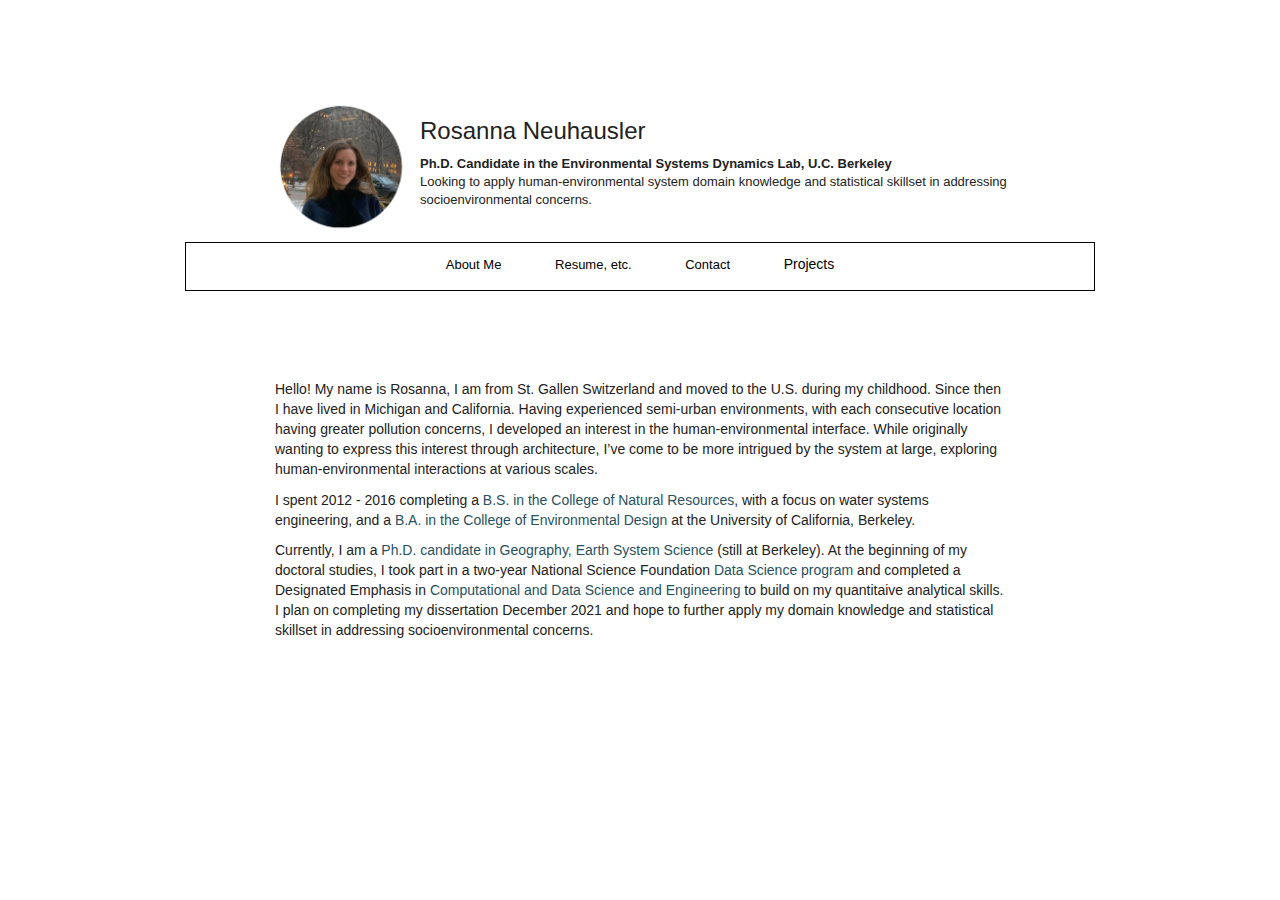
==== commit 1033c75a: "updated" ====
--- a/index.html
+++ b/index.html
@@ -409,7 +409,7 @@
 I spent 2012 - 2016 completing a <a href="http://guide.berkeley.edu/undergraduate/degree-programs/conservation-resource-studies/">B.S. in the College of Natural Resources</a>, with a focus on water systems engineering, and a <a href="http://guide.berkeley.edu/undergraduate/degree-programs/urban-studies/">B.A. in the College of Environmental Design</a> at the University of California, Berkeley.
 </p>
 <p>
-Currently, I am a <a href="http://geography.berkeley.edu/graduate-studies/program-description/">Ph.D. candidate in Geography, Earth System Science</a> (still at Berkeley). At the beginning of my doctoral studies, I took part in a two-year National Science Foundation <a href="http://ds421.berkeley.edu/">Data Science program</a> and completed a Designated Emphasis in <a href="https://citris-uc.org/initiatives/decse/">Computational and Data Science and Engineering</a> to build on my quantitaive analytical skills. I plan on completing my dissertation August 2021 and hope to further apply my domain knowledge and statistical skillset in addressing environmental concerns.
+Currently, I am a <a href="http://geography.berkeley.edu/graduate-studies/program-description/">Ph.D. candidate in Geography, Earth System Science</a> (still at Berkeley). At the beginning of my doctoral studies, I took part in a two-year National Science Foundation <a href="http://ds421.berkeley.edu/">Data Science program</a> and completed a Designated Emphasis in <a href="https://citris-uc.org/initiatives/decse/">Computational and Data Science and Engineering</a> to build on my quantitaive analytical skills. I plan on completing my dissertation December 2021 and hope to further apply my domain knowledge and statistical skillset in addressing socioenvironmental concerns.
 </p>
 </body>
 
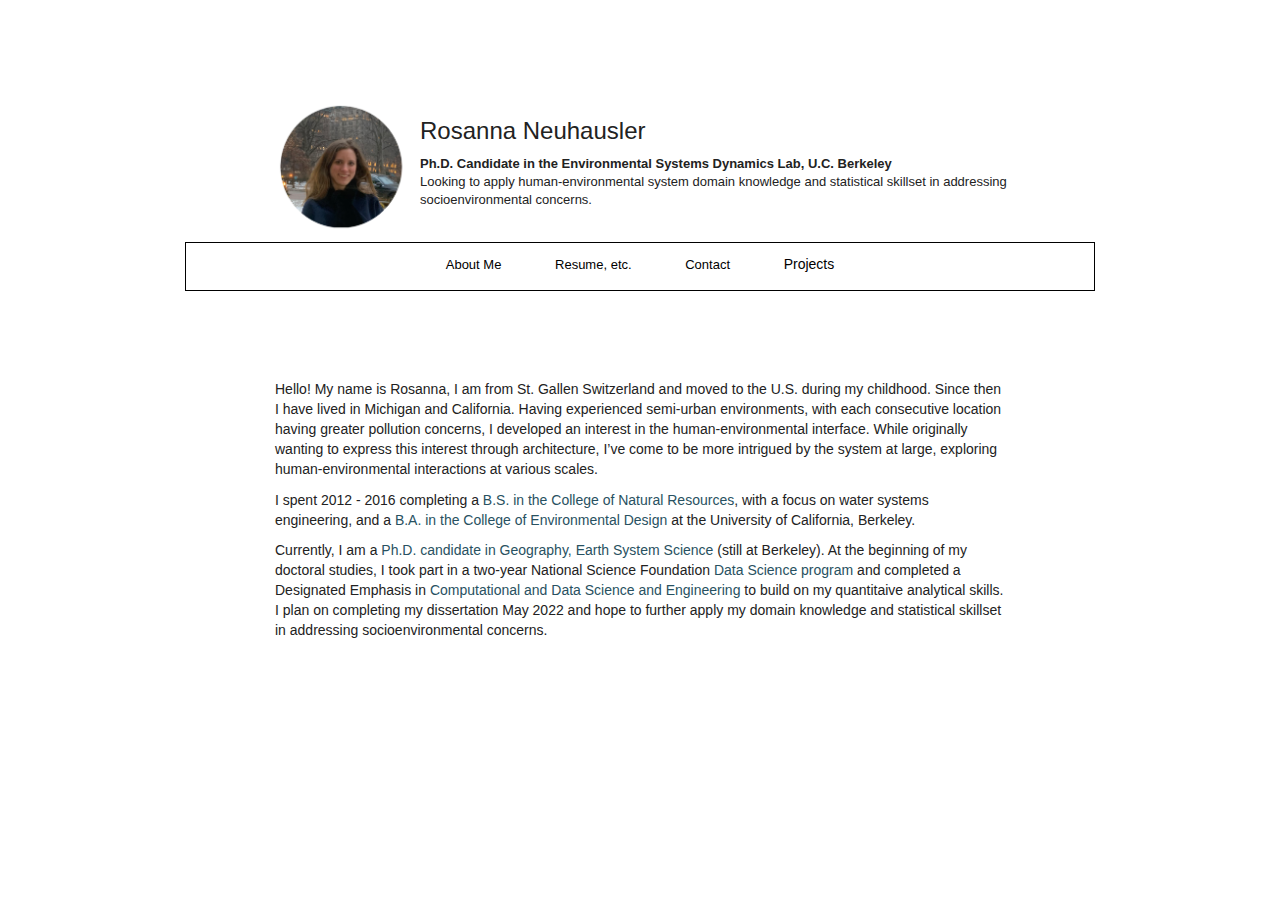
==== commit bebd2c70: "update" ====
--- a/index.html
+++ b/index.html
@@ -409,7 +409,7 @@
 I spent 2012 - 2016 completing a <a href="http://guide.berkeley.edu/undergraduate/degree-programs/conservation-resource-studies/">B.S. in the College of Natural Resources</a>, with a focus on water systems engineering, and a <a href="http://guide.berkeley.edu/undergraduate/degree-programs/urban-studies/">B.A. in the College of Environmental Design</a> at the University of California, Berkeley.
 </p>
 <p>
-Currently, I am a <a href="http://geography.berkeley.edu/graduate-studies/program-description/">Ph.D. candidate in Geography, Earth System Science</a> (still at Berkeley). At the beginning of my doctoral studies, I took part in a two-year National Science Foundation <a href="http://ds421.berkeley.edu/">Data Science program</a> and completed a Designated Emphasis in <a href="https://citris-uc.org/initiatives/decse/">Computational and Data Science and Engineering</a> to build on my quantitaive analytical skills. I plan on completing my dissertation December 2021 and hope to further apply my domain knowledge and statistical skillset in addressing socioenvironmental concerns.
+Currently, I am a <a href="http://geography.berkeley.edu/graduate-studies/program-description/">Ph.D. candidate in Geography, Earth System Science</a> (still at Berkeley). At the beginning of my doctoral studies, I took part in a two-year National Science Foundation <a href="http://ds421.berkeley.edu/">Data Science program</a> and completed a Designated Emphasis in <a href="https://citris-uc.org/initiatives/decse/">Computational and Data Science and Engineering</a> to build on my quantitaive analytical skills. I plan on completing my dissertation May 2022 and hope to further apply my domain knowledge and statistical skillset in addressing socioenvironmental concerns.
 </p>
 </body>
 
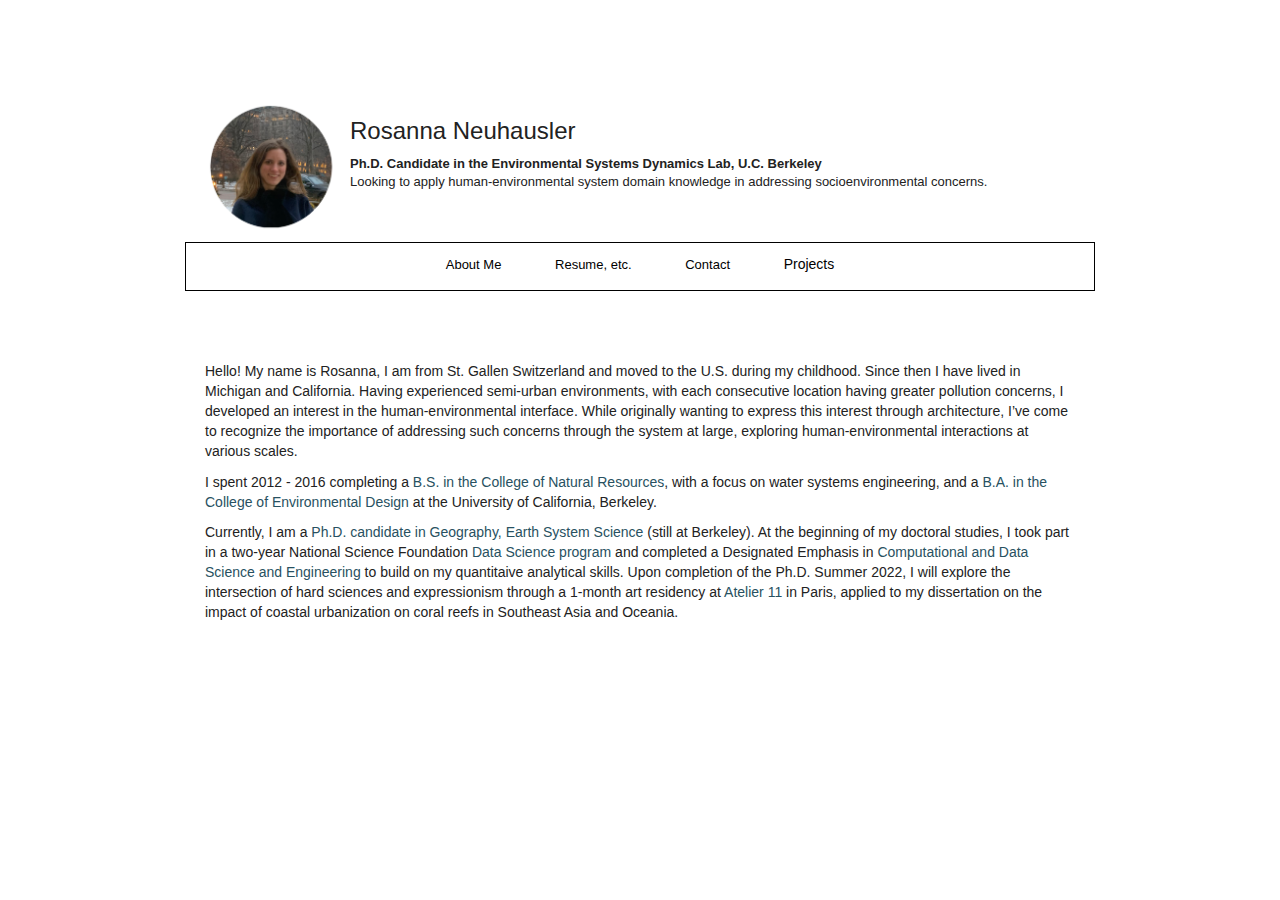
==== commit 8ae0173a: "updated" ====
--- a/index.html
+++ b/index.html
@@ -326,8 +326,8 @@
     font-weight: lighter;
   }
     p{
-padding-right: 90px;
-padding-left: 90px;
+padding-right: 20px;
+padding-left: 20px;
 }
 
 
@@ -344,8 +344,10 @@
 <p>
 <img src="images/newyork_zoom.png" alt="Profile" style="width:145px;height:145px;">
 <h1>Rosanna Neuhausler</h1>
-<strong>Ph.D. Candidate in the Environmental Systems Dynamics Lab, U.C. Berkeley</strong> <br> Looking to apply human-environmental system domain knowledge and statistical skillset in addressing socioenvironmental concerns.
+<strong>Ph.D. Candidate in the Environmental Systems Dynamics Lab, U.C. Berkeley</strong> <br> Looking to apply human-environmental system domain knowledge in addressing socioenvironmental concerns.
 </p>
+<br>
+<br>
 <div class="navbar">
   <a href=index.html>About Me</a>
   <a href=resume.html>Resume, etc.</a>
@@ -359,10 +361,8 @@
   </div>
 
 </div>
-
-
 <br>
-<br>
+
 
 </div>
 
@@ -395,22 +395,21 @@
 <style>
 
 p{
-padding-right: 90px;
-padding-left: 90px;
+padding-right: 20px;
+padding-left: 20px;
 }
 
 </style>
 <body>
 <p><br> <br> <br></p>
 <p>
-Hello! My name is Rosanna, I am from St. Gallen Switzerland and moved to the U.S. during my childhood. Since then I have lived in Michigan and California. Having experienced semi-urban environments, with each consecutive location having greater pollution concerns, I developed an interest in the human-environmental interface. While originally wanting to express this interest through architecture, I’ve come to be more intrigued by the system at large, exploring human-environmental interactions at various scales.
+Hello! My name is Rosanna, I am from St. Gallen Switzerland and moved to the U.S. during my childhood. Since then I have lived in Michigan and California. Having experienced semi-urban environments, with each consecutive location having greater pollution concerns, I developed an interest in the human-environmental interface. While originally wanting to express this interest through architecture, I’ve come to recognize the importance of addressing such concerns through the system at large, exploring human-environmental interactions at various scales.
 </p>
 <p>
 I spent 2012 - 2016 completing a <a href="http://guide.berkeley.edu/undergraduate/degree-programs/conservation-resource-studies/">B.S. in the College of Natural Resources</a>, with a focus on water systems engineering, and a <a href="http://guide.berkeley.edu/undergraduate/degree-programs/urban-studies/">B.A. in the College of Environmental Design</a> at the University of California, Berkeley.
 </p>
 <p>
-Currently, I am a <a href="http://geography.berkeley.edu/graduate-studies/program-description/">Ph.D. candidate in Geography, Earth System Science</a> (still at Berkeley). At the beginning of my doctoral studies, I took part in a two-year National Science Foundation <a href="http://ds421.berkeley.edu/">Data Science program</a> and completed a Designated Emphasis in <a href="https://citris-uc.org/initiatives/decse/">Computational and Data Science and Engineering</a> to build on my quantitaive analytical skills. I plan on completing my dissertation May 2022 and hope to further apply my domain knowledge and statistical skillset in addressing socioenvironmental concerns.
-</p>
+<p>Currently, I am a <a href="http://geography.berkeley.edu/graduate-studies/program-description/">Ph.D. candidate in Geography, Earth System Science</a> (still at Berkeley). At the beginning of my doctoral studies, I took part in a two-year National Science Foundation <a href="http://ds421.berkeley.edu/">Data Science program</a> and completed a Designated Emphasis in <a href="https://data.berkeley.edu/decdse">Computational and Data Science and Engineering</a> to build on my quantitaive analytical skills. Upon completion of the Ph.D. Summer 2022, I will explore the intersection of hard sciences and expressionism through a 1-month art residency at <a href="http://www.lairarts.com/atelier-11.html">Atelier 11</a> in Paris, applied to my dissertation on the impact of coastal urbanization on coral reefs in Southeast Asia and Oceania.</p>
 </body>
 
 
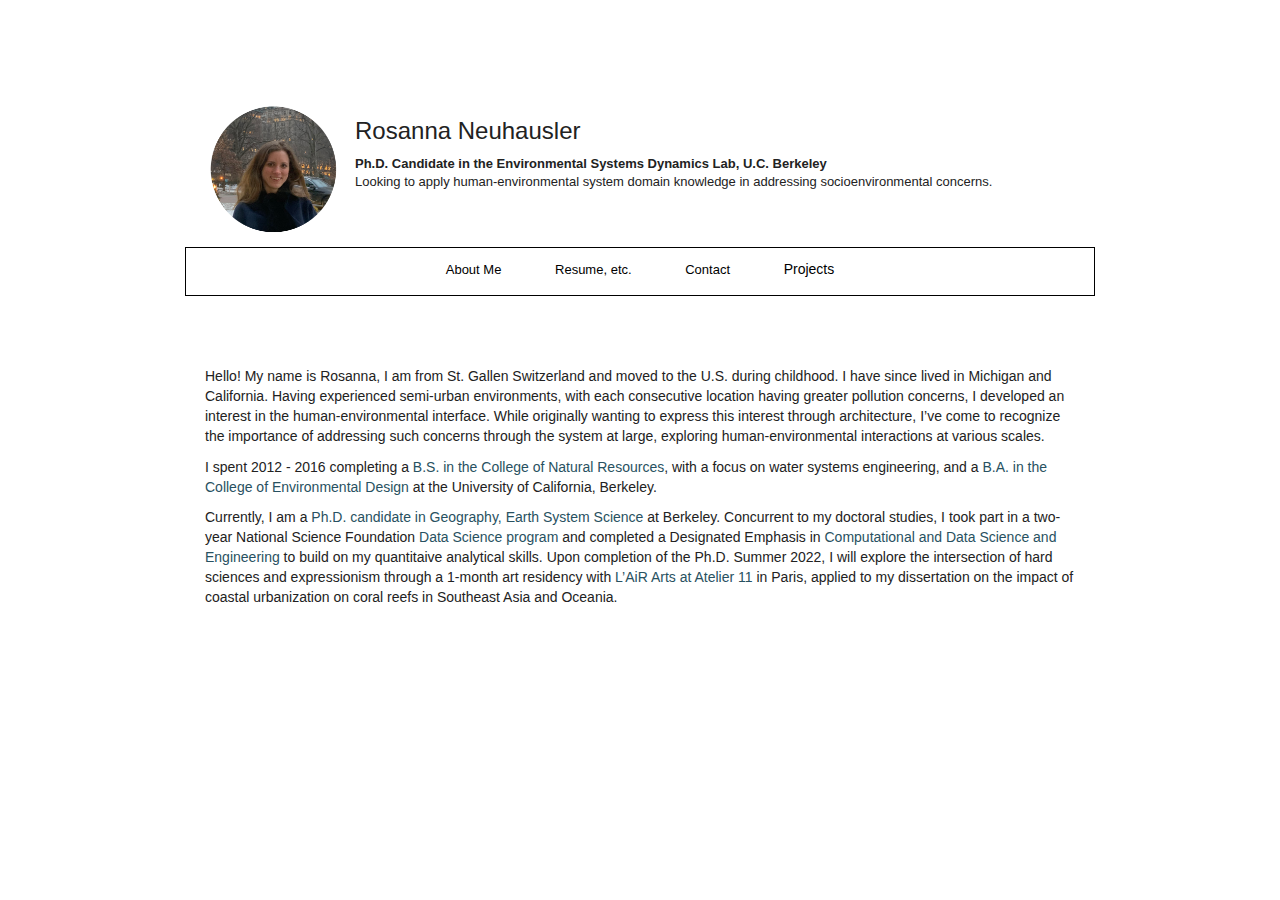
==== commit 7ad9b151: "updated bio" ====
--- a/index.html
+++ b/index.html
@@ -342,7 +342,7 @@
 <br>
 
 <p>
-<img src="images/newyork_zoom.png" alt="Profile" style="width:145px;height:145px;">
+<img src="images/newyork_zoom.png" alt="Profile" style="width:150px;height:150px;">
 <h1>Rosanna Neuhausler</h1>
 <strong>Ph.D. Candidate in the Environmental Systems Dynamics Lab, U.C. Berkeley</strong> <br> Looking to apply human-environmental system domain knowledge in addressing socioenvironmental concerns.
 </p>
@@ -403,13 +403,13 @@
 <body>
 <p><br> <br> <br></p>
 <p>
-Hello! My name is Rosanna, I am from St. Gallen Switzerland and moved to the U.S. during my childhood. Since then I have lived in Michigan and California. Having experienced semi-urban environments, with each consecutive location having greater pollution concerns, I developed an interest in the human-environmental interface. While originally wanting to express this interest through architecture, I’ve come to recognize the importance of addressing such concerns through the system at large, exploring human-environmental interactions at various scales.
+Hello! My name is Rosanna, I am from St. Gallen Switzerland and moved to the U.S. during childhood. I have since lived in Michigan and California. Having experienced semi-urban environments, with each consecutive location having greater pollution concerns, I developed an interest in the human-environmental interface. While originally wanting to express this interest through architecture, I’ve come to recognize the importance of addressing such concerns through the system at large, exploring human-environmental interactions at various scales.
 </p>
 <p>
 I spent 2012 - 2016 completing a <a href="http://guide.berkeley.edu/undergraduate/degree-programs/conservation-resource-studies/">B.S. in the College of Natural Resources</a>, with a focus on water systems engineering, and a <a href="http://guide.berkeley.edu/undergraduate/degree-programs/urban-studies/">B.A. in the College of Environmental Design</a> at the University of California, Berkeley.
 </p>
 <p>
-<p>Currently, I am a <a href="http://geography.berkeley.edu/graduate-studies/program-description/">Ph.D. candidate in Geography, Earth System Science</a> (still at Berkeley). At the beginning of my doctoral studies, I took part in a two-year National Science Foundation <a href="http://ds421.berkeley.edu/">Data Science program</a> and completed a Designated Emphasis in <a href="https://data.berkeley.edu/decdse">Computational and Data Science and Engineering</a> to build on my quantitaive analytical skills. Upon completion of the Ph.D. Summer 2022, I will explore the intersection of hard sciences and expressionism through a 1-month art residency at <a href="http://www.lairarts.com/atelier-11.html">Atelier 11</a> in Paris, applied to my dissertation on the impact of coastal urbanization on coral reefs in Southeast Asia and Oceania.</p>
+<p>Currently, I am a <a href="http://geography.berkeley.edu/graduate-studies/program-description/">Ph.D. candidate in Geography, Earth System Science</a> at Berkeley. Concurrent to my doctoral studies, I took part in a two-year National Science Foundation <a href="http://ds421.berkeley.edu/">Data Science program</a> and completed a Designated Emphasis in <a href="https://data.berkeley.edu/decdse">Computational and Data Science and Engineering</a> to build on my quantitaive analytical skills. Upon completion of the Ph.D. Summer 2022, I will explore the intersection of hard sciences and expressionism through a 1-month art residency with <a href="http://www.lairarts.com/atelier-11.html">L’AiR Arts at Atelier 11</a> in Paris, applied to my dissertation on the impact of coastal urbanization on coral reefs in Southeast Asia and Oceania.</p>
 </body>
 
 
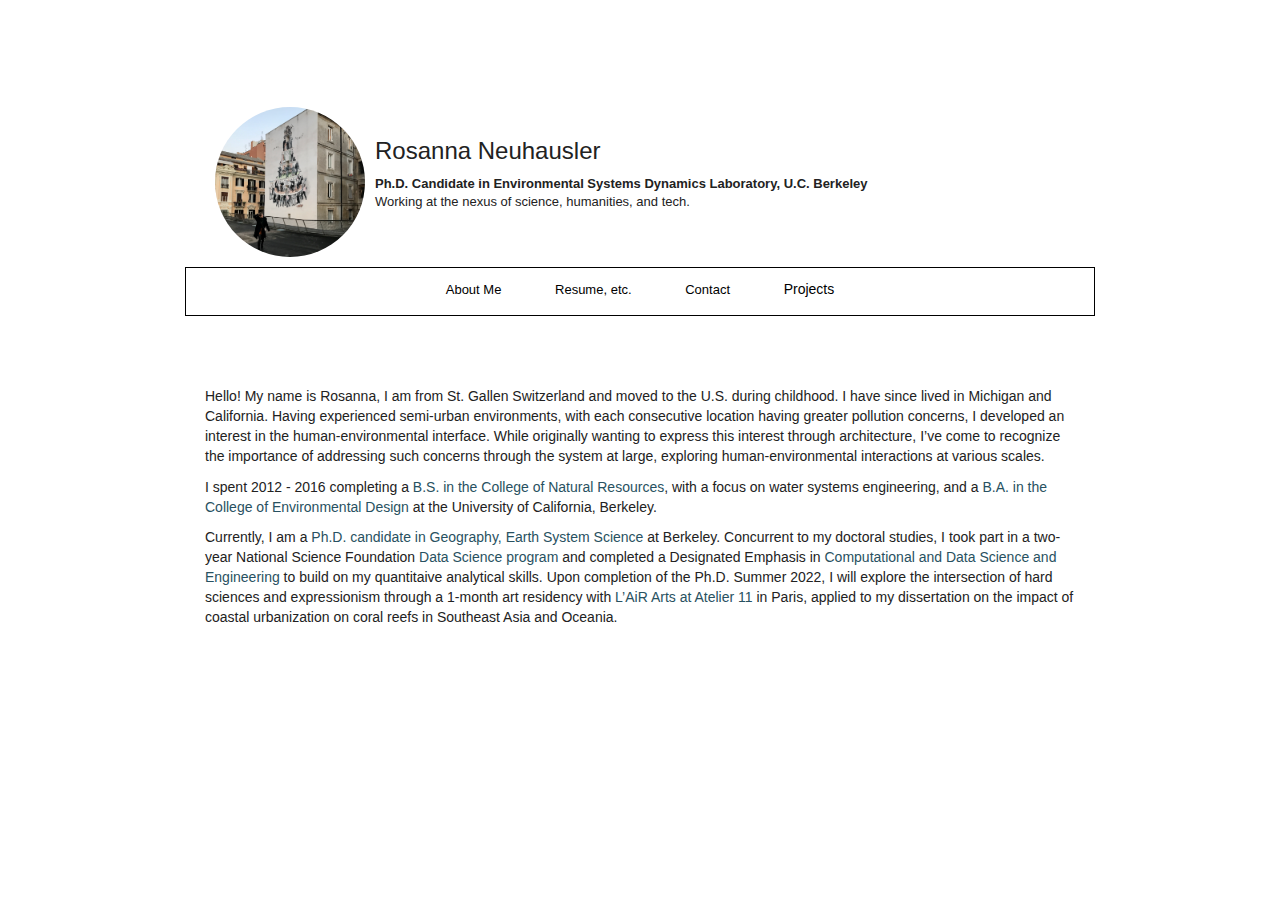
==== commit 7fabfd9d: "updated image, projects, etc" ====
--- a/index.html
+++ b/index.html
@@ -231,7 +231,7 @@
 
 <meta name="viewport" content="width=device-width, initial-scale=1">
 <style>
-
+/* for circle: border-radius: 50%;*/
   img {
     float: left;
   }
@@ -342,12 +342,14 @@
 <br>
 
 <p>
-<img src="images/newyork_zoom.png" alt="Profile" style="width:150px;height:150px;">
+<img src="images/IMG_4602.jpeg" alt="Profile" style="width:170px;height:170px;padding:10px;border-radius:50%;">
+
+<br>
 <h1>Rosanna Neuhausler</h1>
-<strong>Ph.D. Candidate in the Environmental Systems Dynamics Lab, U.C. Berkeley</strong> <br> Looking to apply human-environmental system domain knowledge in addressing socioenvironmental concerns.
+<strong>Ph.D. Candidate in Environmental Systems Dynamics Laboratory, U.C. Berkeley</strong>
+<br> Working at the nexus of science, humanities, and tech.
+<br>
 </p>
-<br>
-<br>
 <div class="navbar">
   <a href=index.html>About Me</a>
   <a href=resume.html>Resume, etc.</a>
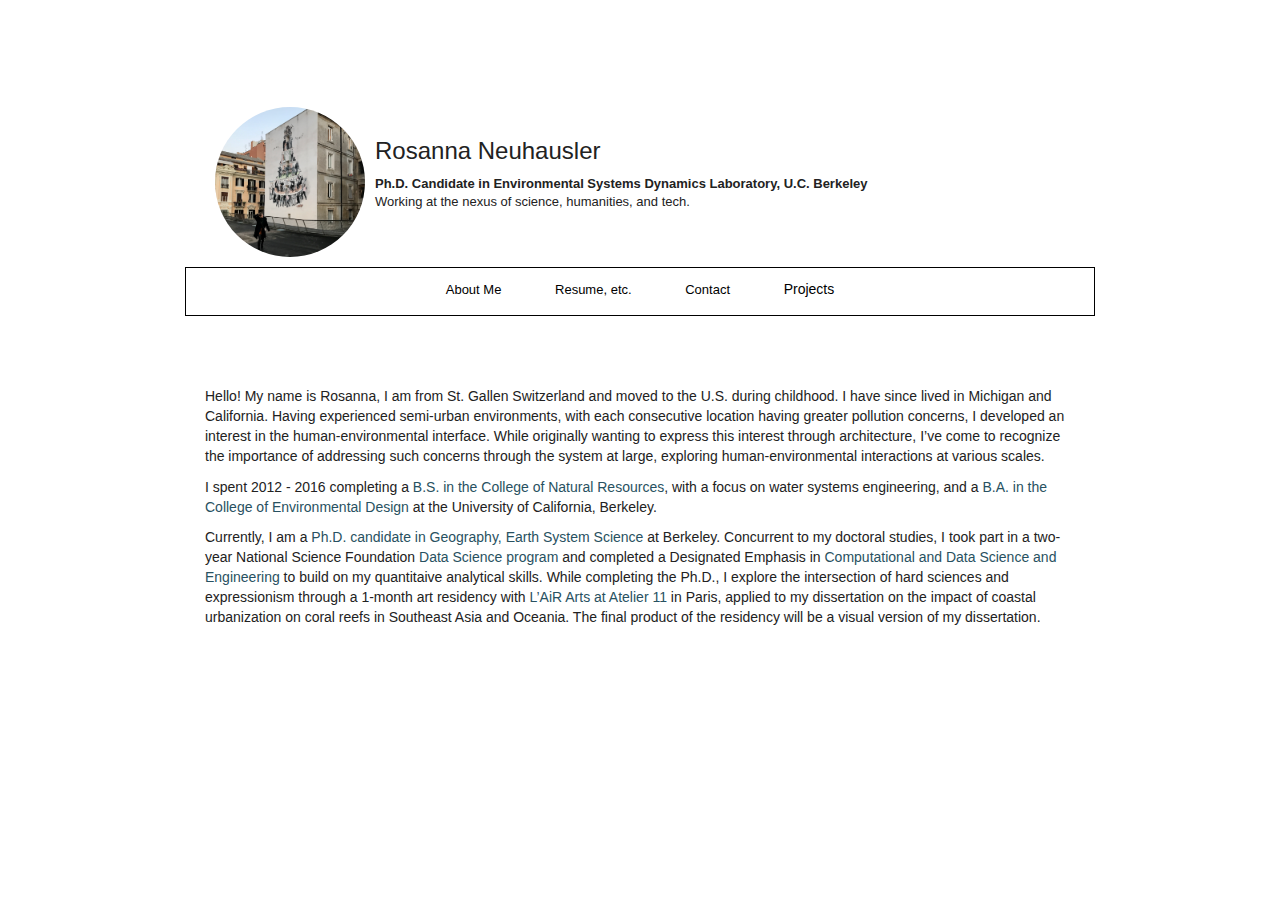
==== commit 3bc90a71: "wording update" ====
--- a/index.html
+++ b/index.html
@@ -411,7 +411,7 @@
 I spent 2012 - 2016 completing a <a href="http://guide.berkeley.edu/undergraduate/degree-programs/conservation-resource-studies/">B.S. in the College of Natural Resources</a>, with a focus on water systems engineering, and a <a href="http://guide.berkeley.edu/undergraduate/degree-programs/urban-studies/">B.A. in the College of Environmental Design</a> at the University of California, Berkeley.
 </p>
 <p>
-<p>Currently, I am a <a href="http://geography.berkeley.edu/graduate-studies/program-description/">Ph.D. candidate in Geography, Earth System Science</a> at Berkeley. Concurrent to my doctoral studies, I took part in a two-year National Science Foundation <a href="http://ds421.berkeley.edu/">Data Science program</a> and completed a Designated Emphasis in <a href="https://data.berkeley.edu/decdse">Computational and Data Science and Engineering</a> to build on my quantitaive analytical skills. Upon completion of the Ph.D. Summer 2022, I will explore the intersection of hard sciences and expressionism through a 1-month art residency with <a href="http://www.lairarts.com/atelier-11.html">L’AiR Arts at Atelier 11</a> in Paris, applied to my dissertation on the impact of coastal urbanization on coral reefs in Southeast Asia and Oceania.</p>
+<p>Currently, I am a <a href="http://geography.berkeley.edu/graduate-studies/program-description/">Ph.D. candidate in Geography, Earth System Science</a> at Berkeley. Concurrent to my doctoral studies, I took part in a two-year National Science Foundation <a href="http://ds421.berkeley.edu/">Data Science program</a> and completed a Designated Emphasis in <a href="https://data.berkeley.edu/decdse">Computational and Data Science and Engineering</a> to build on my quantitaive analytical skills. While completing the Ph.D., I explore the intersection of hard sciences and expressionism through a 1-month art residency with <a href="http://www.lairarts.com/atelier-11.html">L’AiR Arts at Atelier 11</a> in Paris, applied to my dissertation on the impact of coastal urbanization on coral reefs in Southeast Asia and Oceania. The final product of the residency will be a visual version of my dissertation.</p>
 </body>
 
 
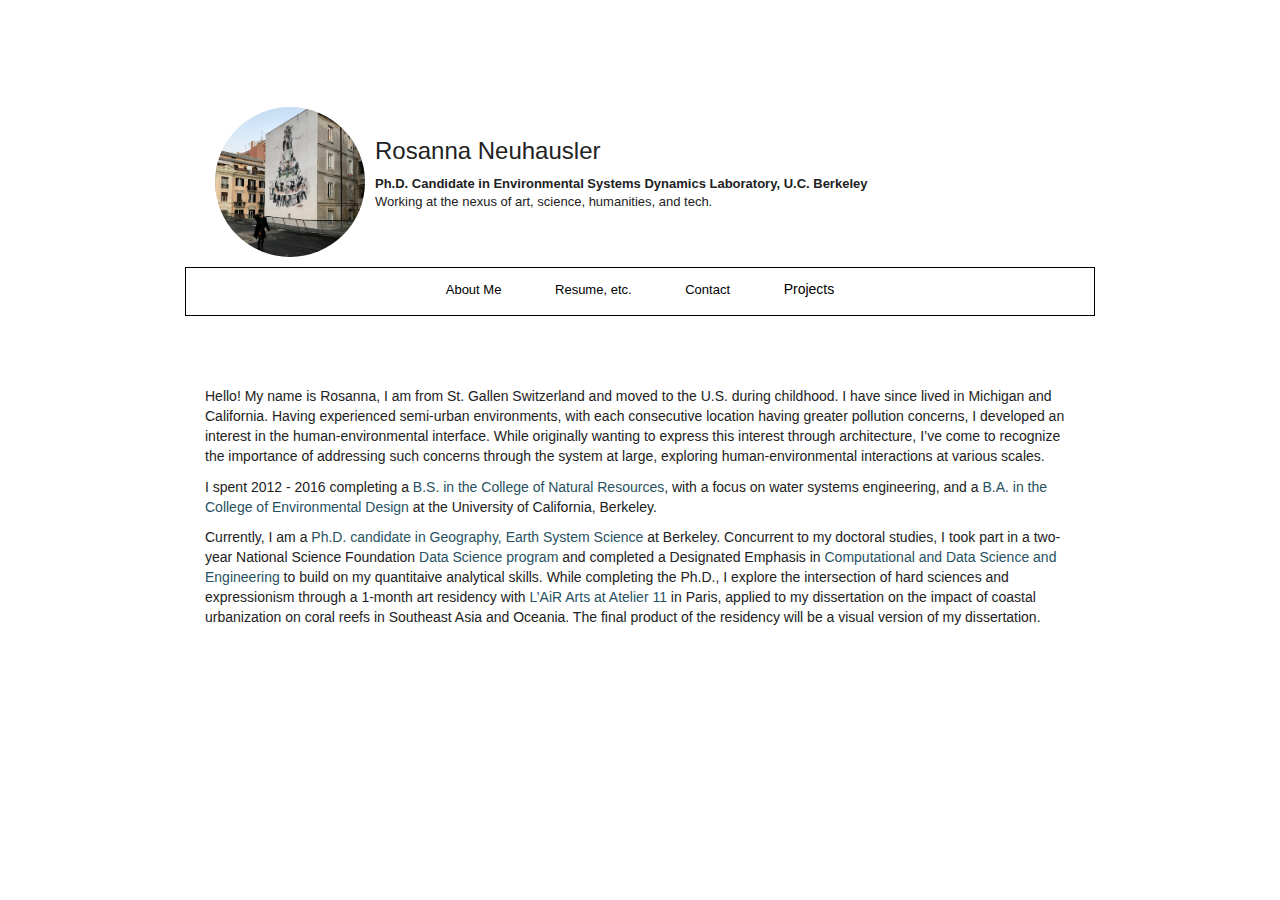
==== commit 4780e5a0: "updated navbar" ====
--- a/index.html
+++ b/index.html
@@ -347,7 +347,7 @@
 <br>
 <h1>Rosanna Neuhausler</h1>
 <strong>Ph.D. Candidate in Environmental Systems Dynamics Laboratory, U.C. Berkeley</strong>
-<br> Working at the nexus of science, humanities, and tech.
+<br> Working at the nexus of art, science, humanities, and tech.
 <br>
 </p>
 <div class="navbar">
@@ -359,6 +359,7 @@
     <div id="myDropdown" class="dropdown-content">
       <a href=edgeai.html>AI at the Edge for Intruder Detection</a>
       <a href=hongkong.html>Fisheye Image Segmentation</a>
+      <a href=superfundsites.html>Superfund Sites, flood risks, and SoVI</a>
     </div>
   </div>
 
